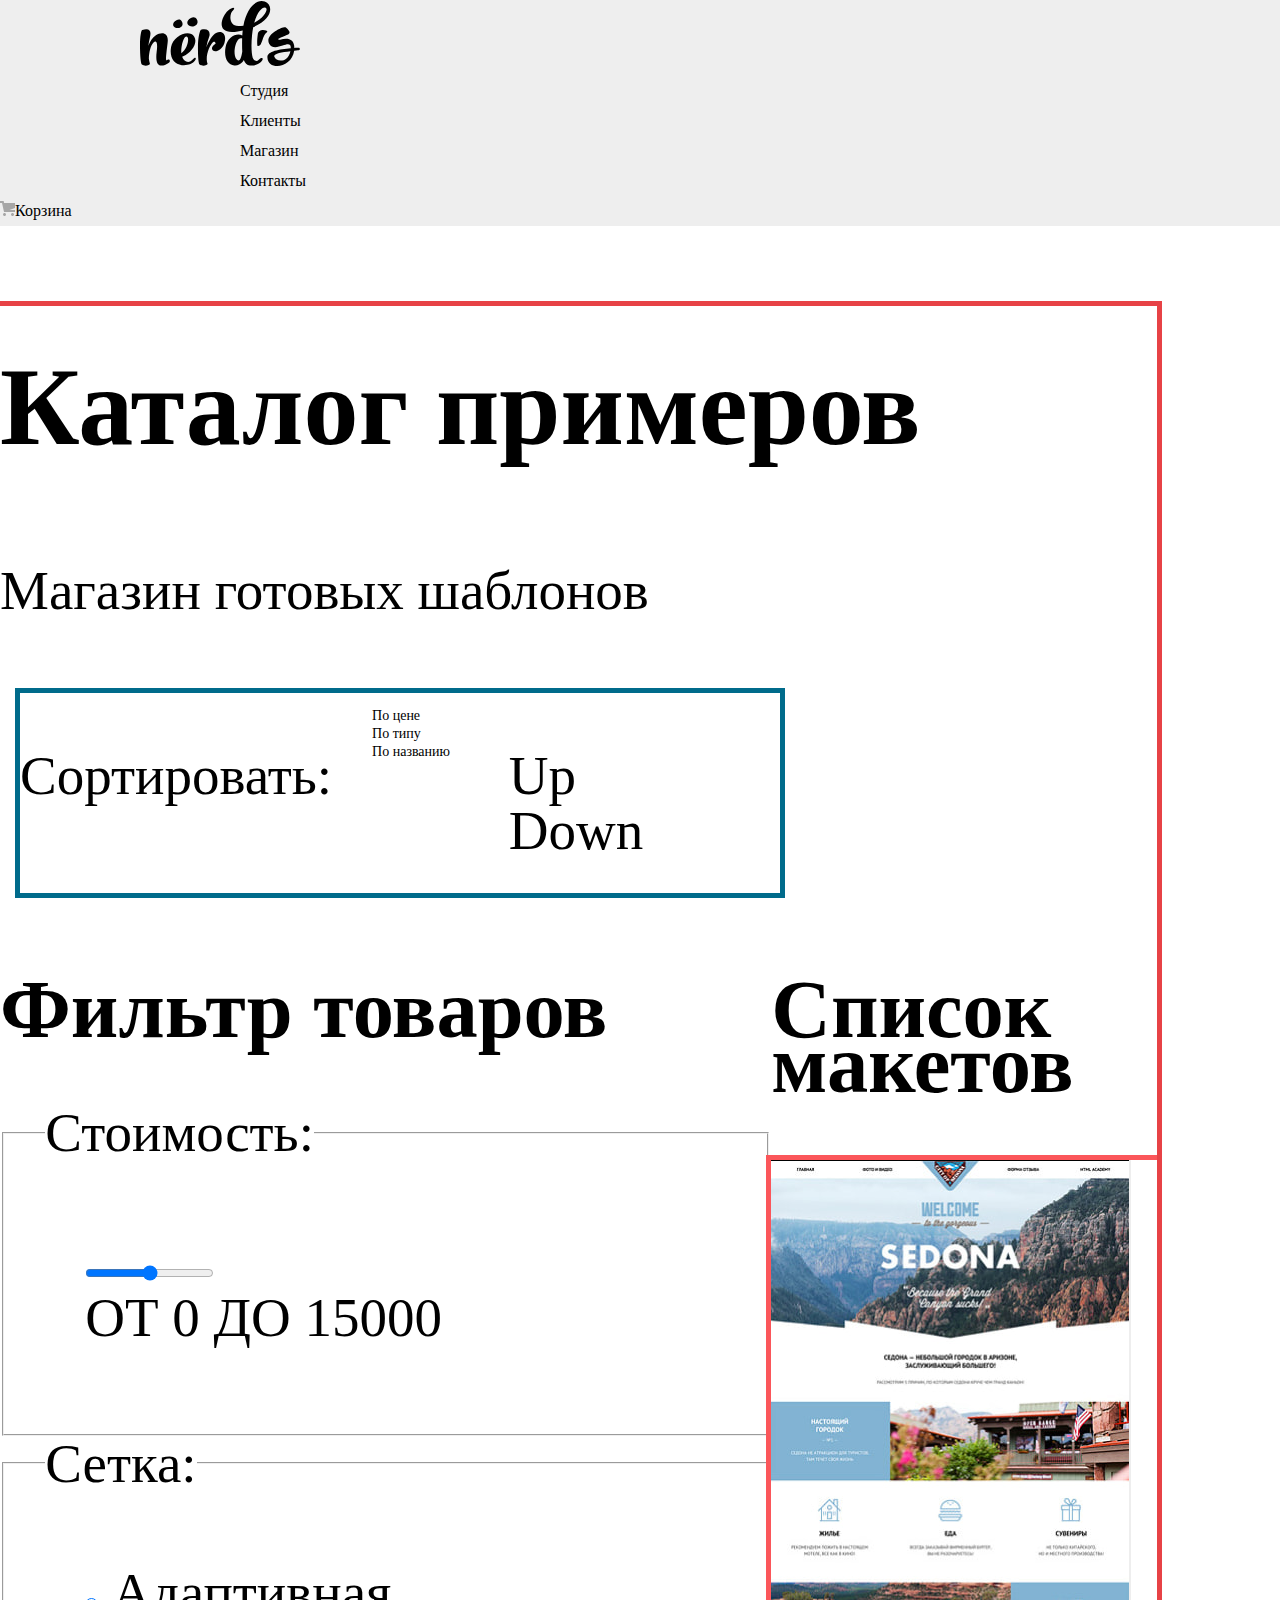
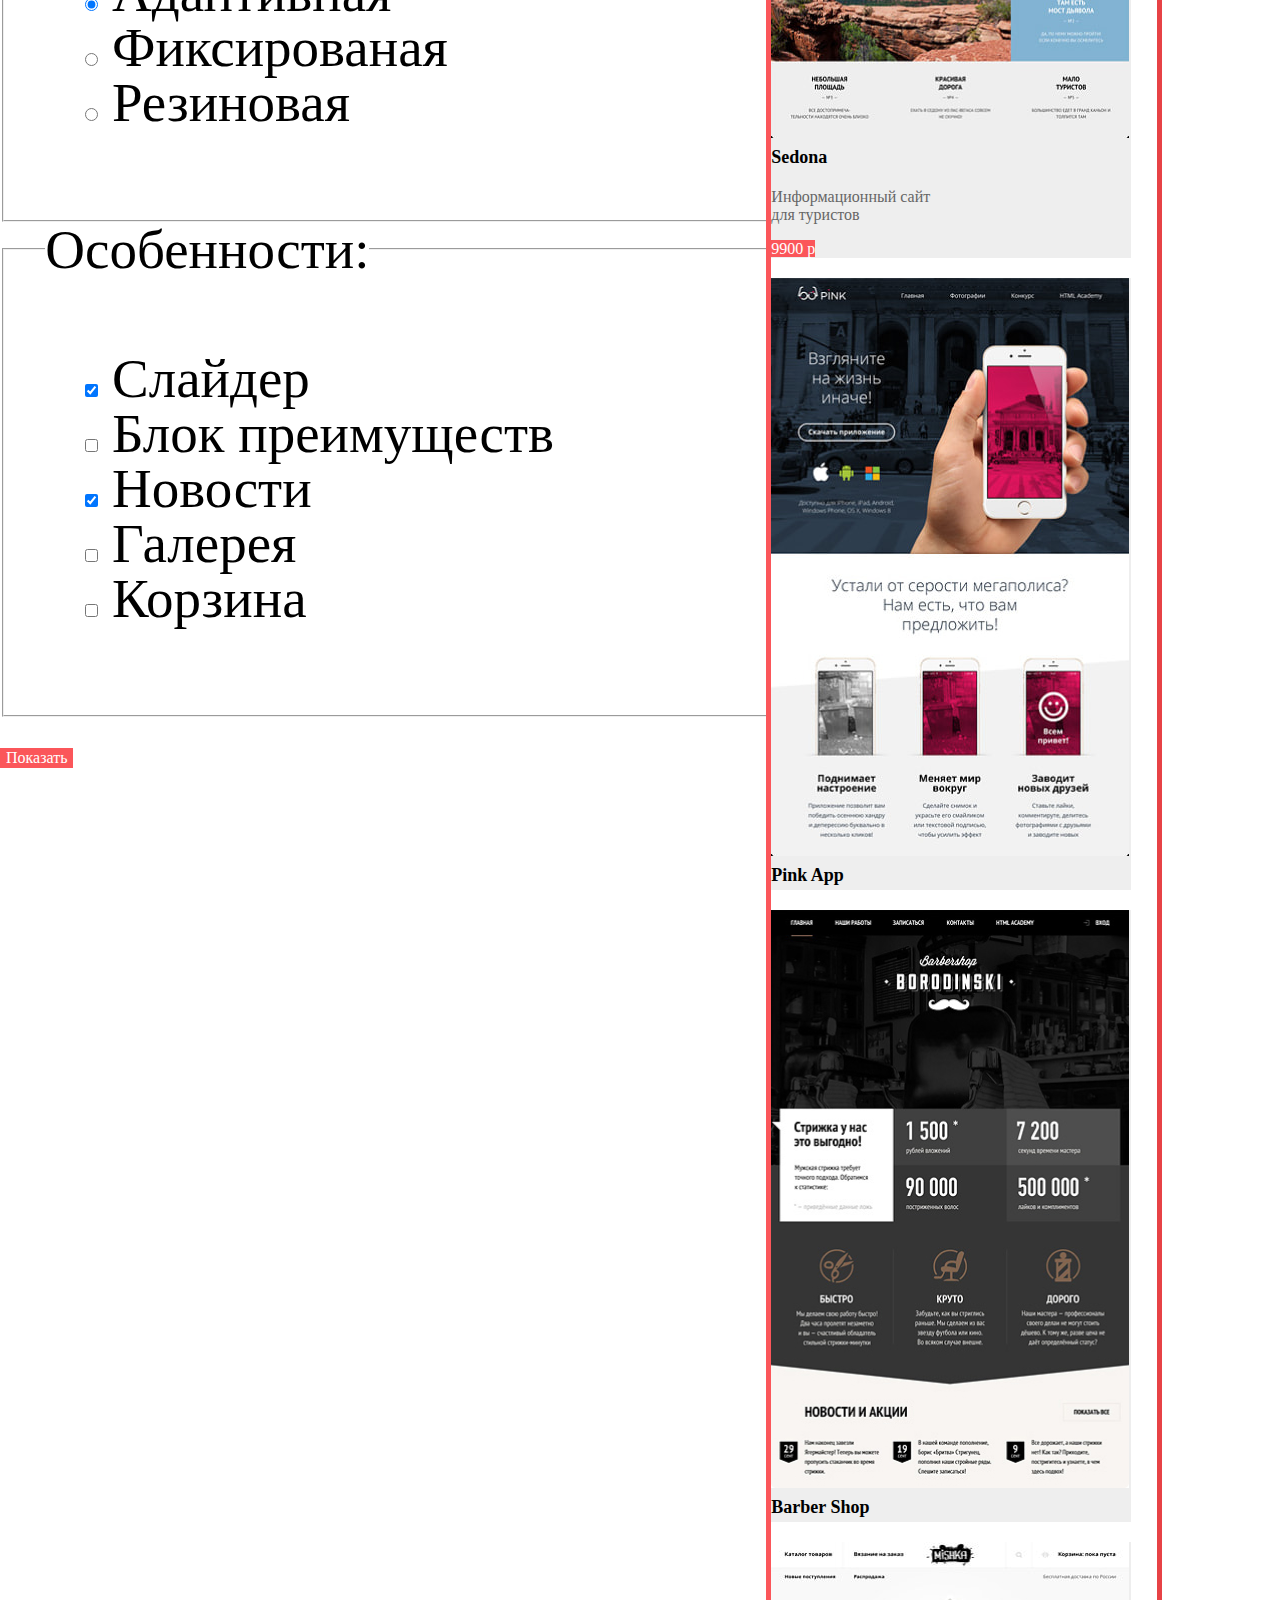
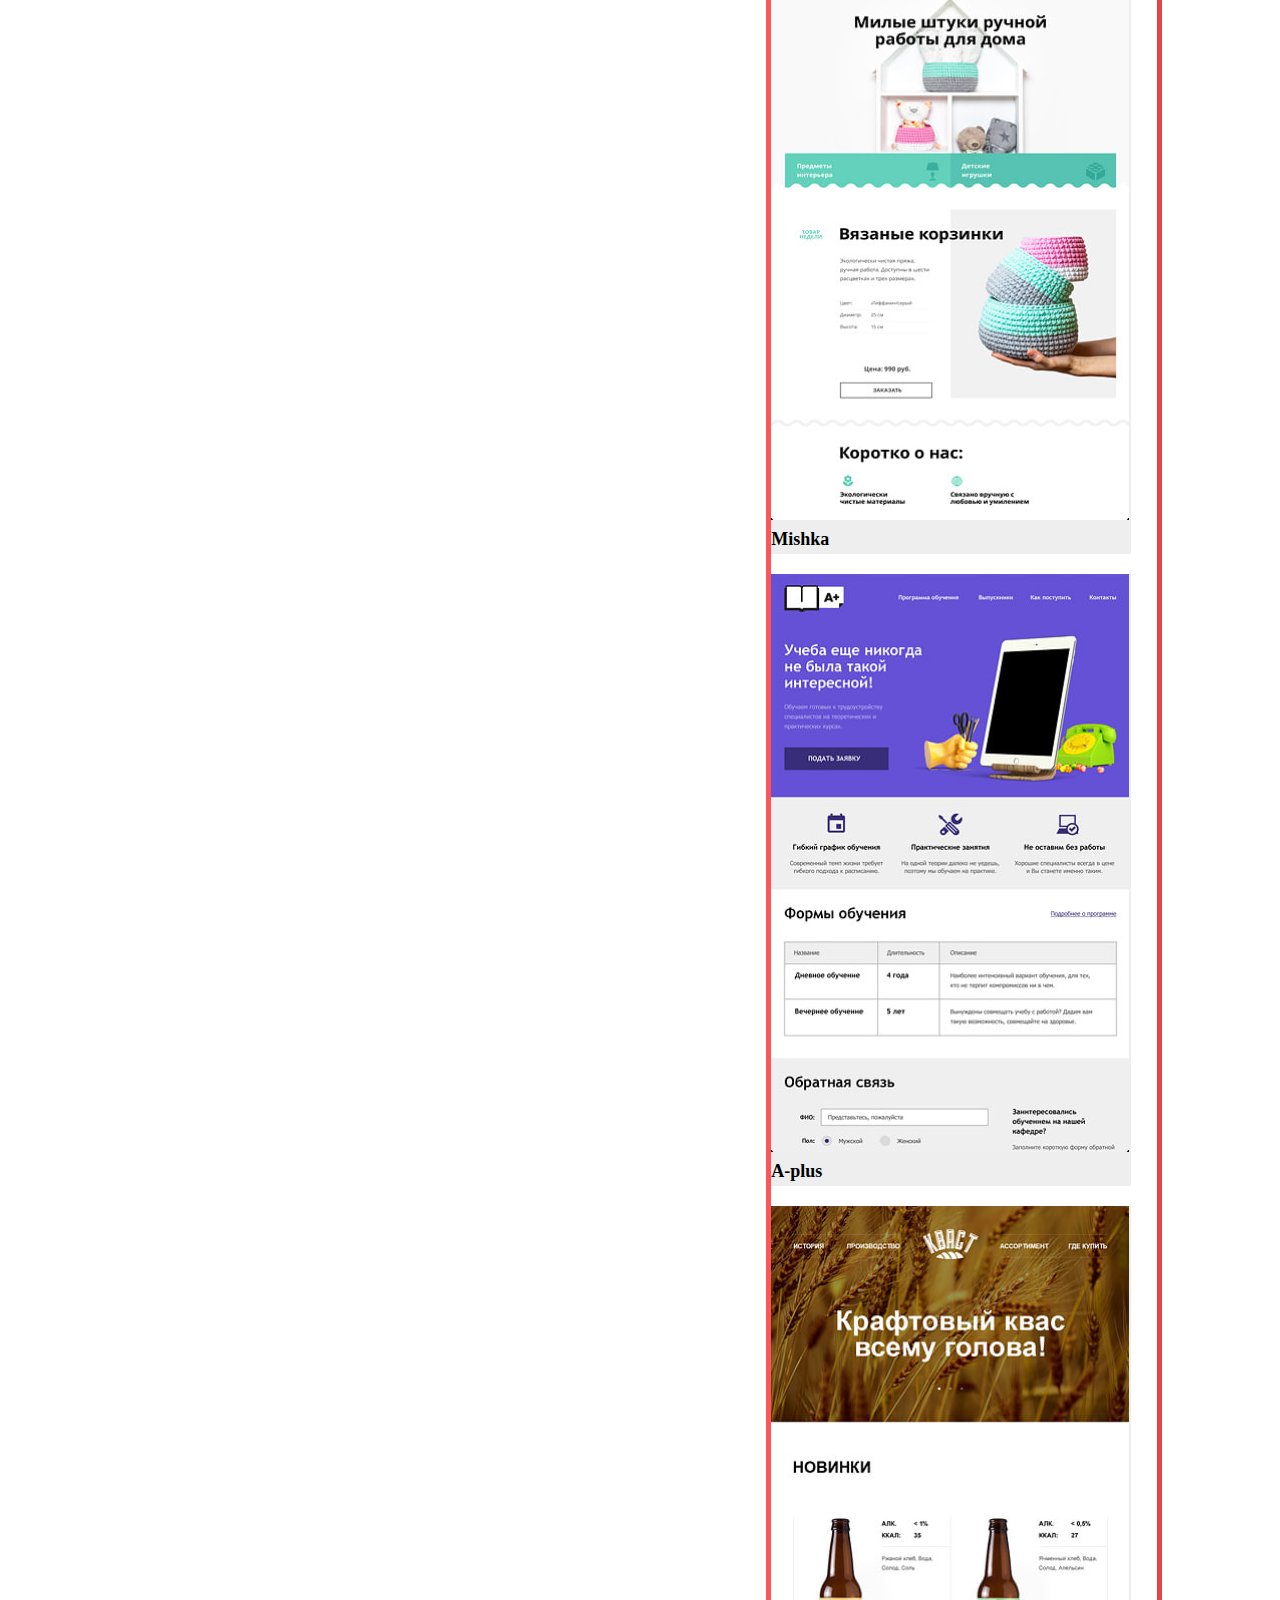
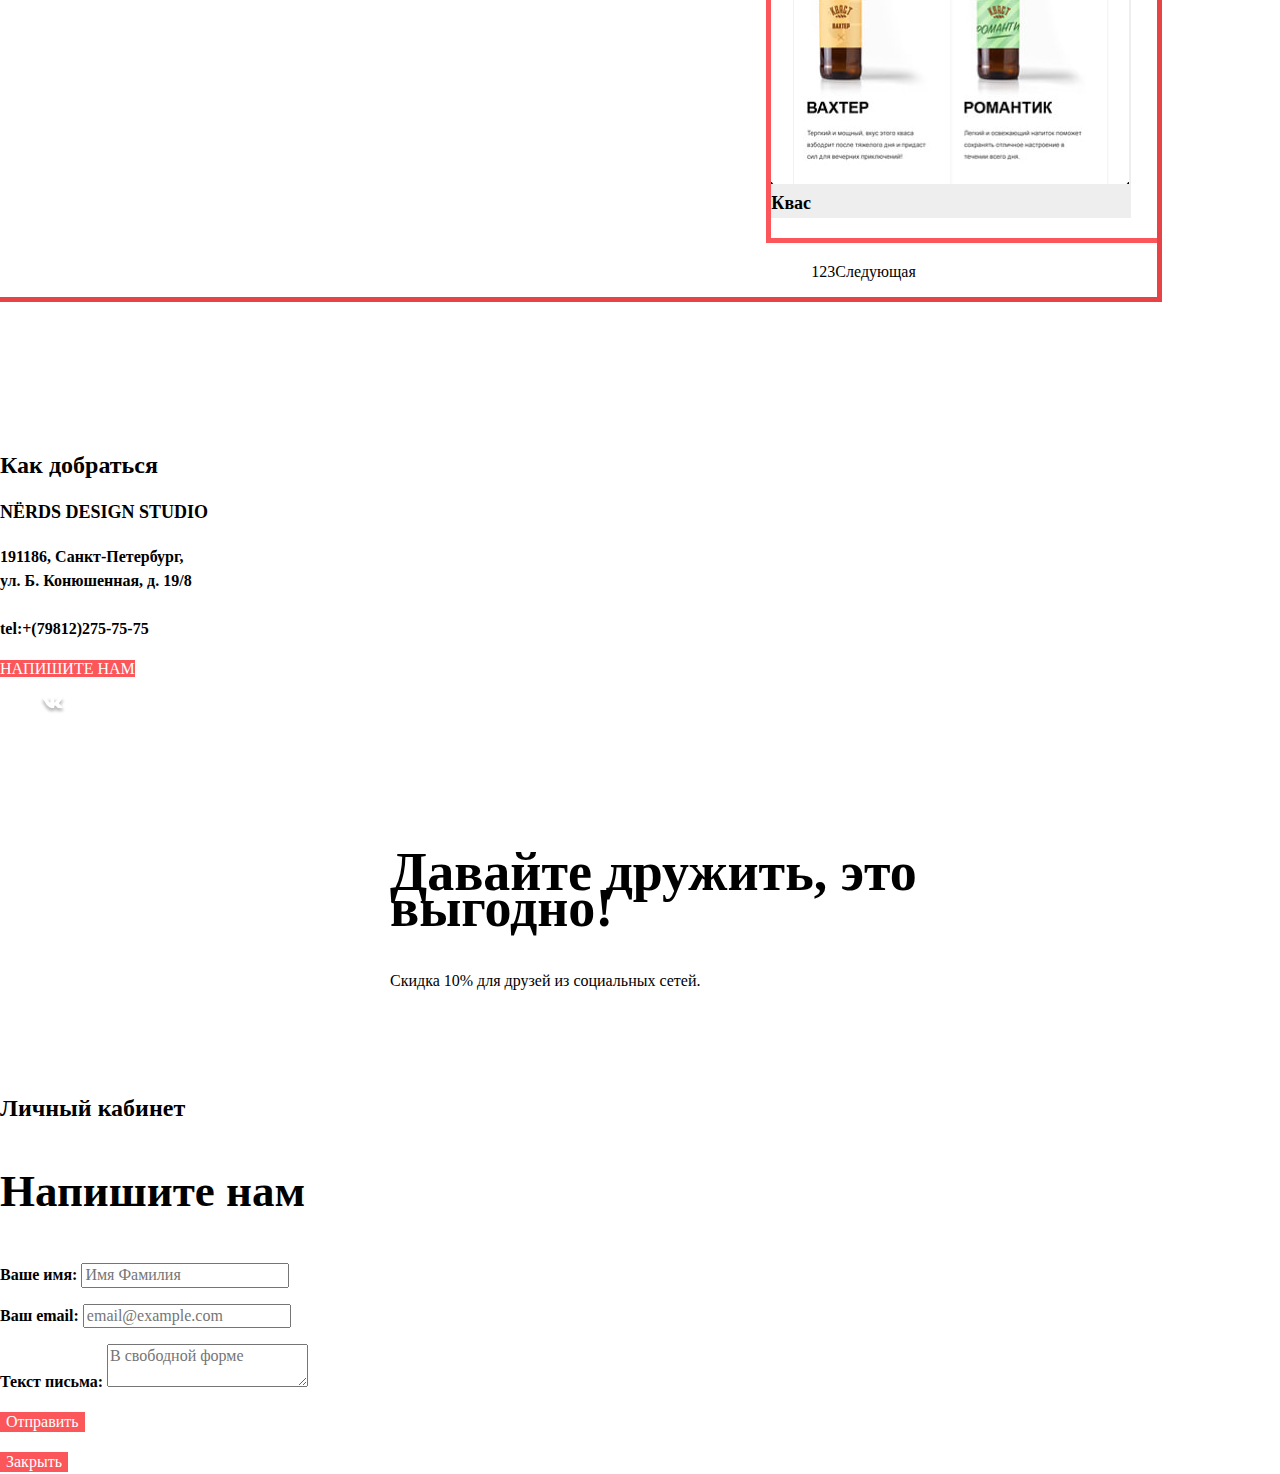
==== catalog.html @ 0d3d0d70 "Сетка на гридах для главной страницы" ====
<!DOCTYPE html>
<html lang="en">
<head>
  <meta charset="utf-8">
  <title>HTML Academy: Нёрдс</title>
  <link href="https://fonts.googleapis.com/css2?family=Roboto:wght@400;700&display=swap" rel="stylesheet">
  <link rel="stylesheet" href="css/normalize.css">
  <link rel="stylesheet" href="css/style.css">
</head>
<body class="page-body">
<header class="header-main">
  <nav class="main-navigation">
    <a class="main-header-logo" href="index.html">
      <img src="img/nerds-logo.svg" width="160" height="65" alt="Логотип Нёрдс">
    </a>
    <div class="main-header-bar">
      <div class="main-navigation-wrapper">
        <ul class="site-navigation">
          <li><a class="site-navigation-link" href="index.html">Студия</a></li>
          <li><a class="site-navigation-link" href="#">Клиенты</a></li>
          <li><a class="site-navigation-link">Магазин</a></li>
          <li><a class="site-navigation-link" href="#">Контакты</a></li>
        </ul>
      </div>
    </div>
    <div class="user-navigation">
      <a class="cart-link" href="#"><img src="img/cart-icon.svg" alt="Корзина">Корзина</a>
    </div>
  </nav>
</header>
<!--Главный контент-->
<main class="page-catalog">
  <h1>Каталог примеров</h1>
  <p class="catalog-title">Магазин готовых шаблонов</p>
  <div class="sort-cards">
    <section class="sort">
      <div class="sort-field-grid">
        <p>Сортировать:</p>
        <ul class="field-type">
          <li class="field-item field-curent"><a href="#">По цене</a></li>
          <li class="field-item"><a href="#">По типу</a></li>
          <li class="field-item"><a href="#">По названию</a></li>
        </ul>
        <ul class="field-direct">
          <li class="direct direct-curent"><a href="#">Up</a></li>
          <li class="direct"><a href="#">Down</a></li>
        </ul>
      </div>
    </section>
  </div>
  <div class="index-columns">
  <section class="sidebar">
    <h2>Фильтр товаров</h2>
    <form method="get" action="index.html">
      <fieldset class="sidebar-price">
        <legend>Стоимость:</legend>
        <ul>
          <li>
            <input class="sidebar-item" type="range" min="1" max="15000" step="500" value="7500">
          </li>
            <li class="sidebar-widget">
              <a href="blank.html">ОТ 0</a>
              <a href="blank.html">ДО 15000</a>
            </li>
        </ul>
      </fieldset>

      <fieldset class="sidebar-grid">
        <legend>Сетка:</legend>
        <ul>
          <li>
            <input type="radio" name="grid" value="Адаптивная" id="filter-adaptive" checked>
            <label for="filter-adaptive">Адаптивная</label>
          </li>
          <li>
            <input type="radio" name="grid" value="Фиксированая" id="filter-Fixed">
            <label for="filter-Fixed">Фиксированая</label>
          </li>
          <li>
            <input type="radio" name="grid" value="Резиновая" id="filter-Rubber-band">
            <label for="filter-Rubber-band">Резиновая</label>
          </li>
        </ul>
      </fieldset>



      <fieldset class="sidebar-features">
        <legend>Особенности:</legend>
        <ul>
          <li>
            <input type="checkbox" name="Слайдер" id="filter-Слайдер" checked>
            <label for="filter-Слайдер">Слайдер</label>
          </li>
          <li>
            <input type="checkbox" name="Блок преимуществ" id="filter-Блок преимуществ">
            <label for="filter-Блок преимуществ">Блок преимуществ</label>
          </li>
          <li>
            <input type="checkbox" name="Новости" id="filter-Новости" checked>
            <label for="filter-Новости">Новости</label>
          </li>
          <li>
            <input type="checkbox" name="Галерея" id="filter-Галерея">
            <label for="filter-Галерея">Галерея</label>
          </li>
          <li>
            <input type="checkbox" name="Корзина" id="filter-Корзина">
            <label for="filter-Корзина">Корзина</label>
          </li>
        </ul>
      </fieldset>
      <button class="button" type="submit">Показать</button>
    </form>
  </section>
    <!--Блок с фильтрами карточек-->
  <section class="items">
    <h2>Список макетов</h2>
    <div class="grid-cards">
      <ul class="cart-catalog">
        <li class="cart-item">
          <img src="img/sedona.jpg" width="358" height="578" alt="Седона">
          <div>
            <a class="cart-name" href="#">Sedona</a>
            <p>Информационный сайт<br>
              для туристов</p>
            <a class="button" href="#">9900 р</a>
          </div>
        </li>
        <li class="cart-item">
          <img src="img/pink.jpg" width="358" height="578" alt="PINK">
          <a class="cart-name" href="#">Pink App</a>
        </li>
        <li class="cart-item">
          <img src="img/barbershop.jpg" width="358" height="578" alt="Barber Shop">
          <a class="cart-name" href="#">Barber Shop</a>
        </li>
        <li class="cart-item">
          <img src="img/mishka.jpg" width="358" height="578" alt="Mishka">
          <a class="cart-name" href="#">Mishka</a>
        </li>
        <li class="cart-item">
          <img src="img/training.jpg" width="358" height="578" alt="A-plus">
          <a class="cart-name" href="#">A-plus</a>
        </li>
        <li class="cart-item">
          <img src="img/brew.jpg" width="358" height="578" alt="Kvas">
          <a class="cart-name" href="#">Квас</a>
        </li>
      </ul>
      </div>

    <ul class="paggination-list">
      <li class="paggination-item"><a>1</a></li>
      <li class="paggination-item"><a href="#">2</a></li>
      <li class="paggination-item paggination-curent"><a href="#">3</a></li>
      <li class="paggination-item"><a href="#">Следующая</a></li>
    </ul>
  </section>
  </div>
  <!--Здесь будет карта-->
</main>

<footer class="main-footer">
  <section class="contacts">
    <h2>Как добраться</h2>
    <p class="contacts-title">NЁRDS DESIGN STUDIO</p>
    <p class="contacts-tex">
      191186, Санкт-Петербург,<br>
      ул. Б. Конюшенная, д. 19/8<br>
      <br>
      tel:+(79812)275-75-75
    </p>
    <a class="button" href="#">НАПИШИТЕ НАМ</a>
  </section>

  <section class="footer-social">
    <ul>
      <li>
        <a href="https://vk.com"><div><img src="img/vk.svg" width="26" height="15" alt="Вконтакте"></div></a>
      </li>
      <li>
        <a href="https://vk.com"><div><img src="img/fb.svg" width="26" height="15" alt="Фейсбук"></div></a>
      </li>
      <li>
        <a href="https://vk.com"><div><img src="img/insta.svg" width="26" height="15" alt="Инстраграмм"></div></a>
      </li>
    </ul>
  </section>
  <section class="footer-slogan">
    <h2>Давайте дружить, это выгодно!</h2>
    <p class="footer-item">Скидка 10% для друзей из социальных сетей.</p>
  </section>
 </footer>

<!--Скрытые части-->
<section class="modal">
  <h2>Личный кабинет</h2>
  <p class="modal-description">Напишите нам</p>
  <form class="login-form" action="blank.html" method="post">
    <p>
      <label class="name" for="name-name">Ваше имя:</label>
      <input id="name-name" type="text" name="name" placeholder="Имя Фамилия" />
    </p>
    <p>
      <label class="email" for="name-email">Ваш email:</label>
      <input id="name-email" type="email" name="email" placeholder="email@example.com" />
    </p>
    <p>
      <label class="coment" for="coment-coment">Текст письма:
        <textarea id="coment-coment" name="coment" placeholder="В свободной форме"></textarea>
      </label>
    </p>
    <p>
      <button class="button" type="submit">Отправить</button>
  </form>
  <button class="modal-close" type="button">Закрыть</button>
</section>


</body>
</html>
---- css/style.css ----
/*Fonts*/
 @font-face {
   font-family: "PT Roboto";
   src: url("../fonts/roboto.woff2");format("woff2")
        url("../fonts/roboto.woff");format("woff")
   font-weight:400;
   font-style: normal;
 }
 @font-face {
   font-family: "PT Roboto";
   src: url("../fonts/robotobold.woff2");format("woff2")
        url("../fonts/robotobold.woff");format("woff")
   font-weight:700;
   font-style: normal;
 }
 /*Variables*/
 :root {
   /*logo*/
   --logo-focus:#A6A6A6;
   /*text*/
   --heading-color:#000000;
   --content-color:#283136;
   --basic-white:#FFFFFF;
   --text-contact-cart:#666666;
   --footer-benefit:#444444;
   /*buttons*/
   --basic-red:#FB565A;
   --focus-red:#E74246;
   --click-red:#D7373B;

   --basic-green:#00CA74;
   --focus-green:#00BC6C;
   --click-green:#00AA62;

   --basic-yellow:#EFC849;
   --focus-yellow:#EAB534;
   --click-yellow:#E5A722;

   /*button and bckgrnd slider*/
   --basic-grey:#EEEEEE;
   --focus-grey:#DFDFDF;
   --click-grey:#D5D5D5;

   /*social*/
   --basic-social-icon:#E1E1E1;
   --focus-social-icon:#E74246;
   --click-social-icon:#D7373B;

   /*catalog cart head*/
   --catalog-cart-head:#4D4D4D;
 }


 /*Global*/
 .page-body {
   width: 1440px;
   font-family: " RT Roboto";
   font-size: 16px;
   line-height: 24px;
   font-weight: 700;
    color:var(--heading-color);
   text-transform: none;

   min-font-size: 100%;
   display: grid;
   grid-template: min-content 1fr max-content;
   align-content: start;

 }
 a {
   color: var(--heading-color);
   text-decoration: none;
 }
 li {
   list-style: none;
 }
img{
  max-width: 100%;
  height: auto;
}
 /*buttins*/
 .button,
 .modal-close {
   border: none;
   font-size: 16px;
   line-height: 18px;
   font-weight: 500;
   color: var(--basic-white);
   background-color: var(--basic-red);
 }

 .button-yellow {
   background-color: var(--basic-yellow);
 }
 .button-green {
   background-color: var(--basic-green);
 }
 .social-button {
   color: #D7373B;
 }

 /*добавила для визуального отображения*/
 .social-icon {
   background-color:var(--basic-social-icon);
 }


 /*стили поведения при наведении*/
 .button:hover,
 .button:focus {
   background-color: var(--focus-red);
 }

 .button-yellow:hover,
 .button-yellow:focus {
   background-color: var(--focus-yellow);
 }
 .button-green:hover,
 .button-green:focus {
   background-color: var(--focus-green);
 }

 /*Grid*/
 page{
   height: 100%;
 }
 /*Main header*/

 .header-main{
   background-color:var(--basic-grey);
   margin-bottom: 80px;

 }
 /*Main navigation*/
 .main-navigation{
   display: grid;
   font-weight: 500;
   line-height: 30px;
 }
 .main-header-bar{
   background-color:var(--basic-grey);

 }

 .main-navigation-wrapper{
   display: grid;
   grid-template-columns: 1fr 2fr min-content;
   width: 960px;
   margin: 0 auto;
   padding: 0 10px;
 }
 .site-navigation{
   list-style: none;
   margin: 0;
   padding: 0;

 }
.site-navigation a:active{color: red;}


/*logo*/
 .main-header-logo{
   margin-left:140px;

 }
.features{
  background-color: var(--basic-grey);
}
 .list-title {
   font-size: 55px;
   line-height: 55px;
   font-weight: 500;
 }
 .list-discription {
   color: var(--content-color);
 }

 .services-list{
   line-height: 30px;
 }
 .services-item{
   font-weight: 400;
 }

 article-title{
   font-size: 45px;
   line-height: 45px;
   font-weight: 500;
 }
.article-item{
  font-weight: 400;
}
 .orders {
   font-size: 16px;
   line-height: 24px;
 }
 .orders-list {
   font-weight: 400;
 }
 .orders-item {
   list-style: circle;
 }
 .acuracy-percent {
   font-size: 45px;
   line-height: 64px;
 }
 .acuracy-tag {
   font-size: 16px;
   line-height: 18px;
   font-weight: 400;
 }
/*container*/
 .container{
   width:1440px;
   margin: 0 auto;
   padding: 0 10px;
 }

 /*features*/
 .features{
   margin-bottom:80px;

 }
 .features-list{
   display: grid;
   margin: 0;
   padding: 0;
   list-style: none;
 }
 /*services*/
 .services{

 }
 .services-list{
   display: grid;
   grid-template-columns: 1fr 1fr 1fr;
   margin: 0;
   padding: 0;
   column-gap:100px;
 }
 .services-item{

 }
 /*index-columns*/

 .index-columns{
   display: grid;
   grid-template-columns: 2fr 1fr;
 }
 .index-columns h2{

 }
 /*article*/
 .article{

 }
 .article-logo{


 }

/*partners*/
 .partners{

 }
 .partners-list{
   display: grid;
   grid-template-columns: 1fr 1fr 1fr 1fr;
   margin: 0;
   padding: 0;
   column-gap:95px;
 }
 /* main-footer*/
 .main-footer{
   padding:68px 0;
   margin-top: 68px;
 }
 .footer-contacts{
   display: grid;
   grid-template-columns: 1fr;
 }

.footer-below{
  display: grid;
  grid-template-columns: 1fr 2fr;
}
.footer-social{
  width: 261px;
}
.footer-slogan{
  width: 660px;
  justify-self: center;
}
 .contacts-title {
   font-size: 18px;
   line-height: 30px;
 }
 .contacts-text {
   font-size: 16px;
   line-height: 18px;
   font-weight: 400;
 }
 .footer-slogan{
   font-size: 36px;
   line-height: 36px;
 }
 .footer-item{
   font-size: 16px;
   line-height: 22px;
   font-weight: 400;
 }

    /*CATALOG*/


 /*sort-field*/
 .sort-field {
   font-weight: 700;
   font-size: 18px;
   line-height: 30px;
   color: var(--heading-color);
 }
 .field-type {
   font-weight: 400;
   font-size: 14px;
   line-height: 18px;
 }
 .sort-field-grid {
   display: grid;
   width: 760px;
   height: 200px;
   margin: 20px 20px;
   grid-template-columns: min-content 1fr 1fr 1fr auto;
   outline: 5px solid rgb(0, 107, 139);
 }
 /*container*/
 .page-catalog,container {
   display: grid;
   grid-template-rows: min-content;
   max-width: 1157px;
   font-weight: 500;
   font-size: 55px;
   line-height: 55px;
   outline: 5px solid #E74246;
 }
 .paggination-list {
   display: flex;
   flex-wrap: wrap;
   font-weight: 500;
   font-size: 16px;
   line-height: 18px;
   color: var(--heading-color);
 }
 .cart-item {
   width:  360px;
   min-height: 398px;
   font-weight: 400;
   margin-bottom: 20px;
   margin-right: 20px;
   font-size: 16px;
   line-height: 18px;
   color: var(--text-contact-cart);
   background-color: var(--basic-grey);
 }
 .cart-name {
   font-weight: 700;
   font-size: 18px;
   line-height: 30px;
   color: var(--heading-color);
 }
 .grid-cards {
   outline: 5px solid #FB565A;
 }
 .cart-catalog {
   display: flex;
   flex-wrap: wrap;
   padding: 0;
   margin: 0;
   margin-bottom: 25px;
 }
 /*стили повидения каталога*/
 .grid-list:hover,
 .properties-list:hover {
   opacity: 50%;
 }
 .field-type:hover,
 .field-direct:hover {
   opacity: 50%;
 }
 .cart-name:hover {
   color: var(--basic-red);
 }
 .paggination-list:hover {
   background-color: var(--focus-grey);
 }


 /*modal*/
 .modal-description {
   font-size: 45px;
   line-height: 53px;
 }
 .email,
 .coment,
 .name {
   font-size: 16px;
   line-height: 18px;
 }
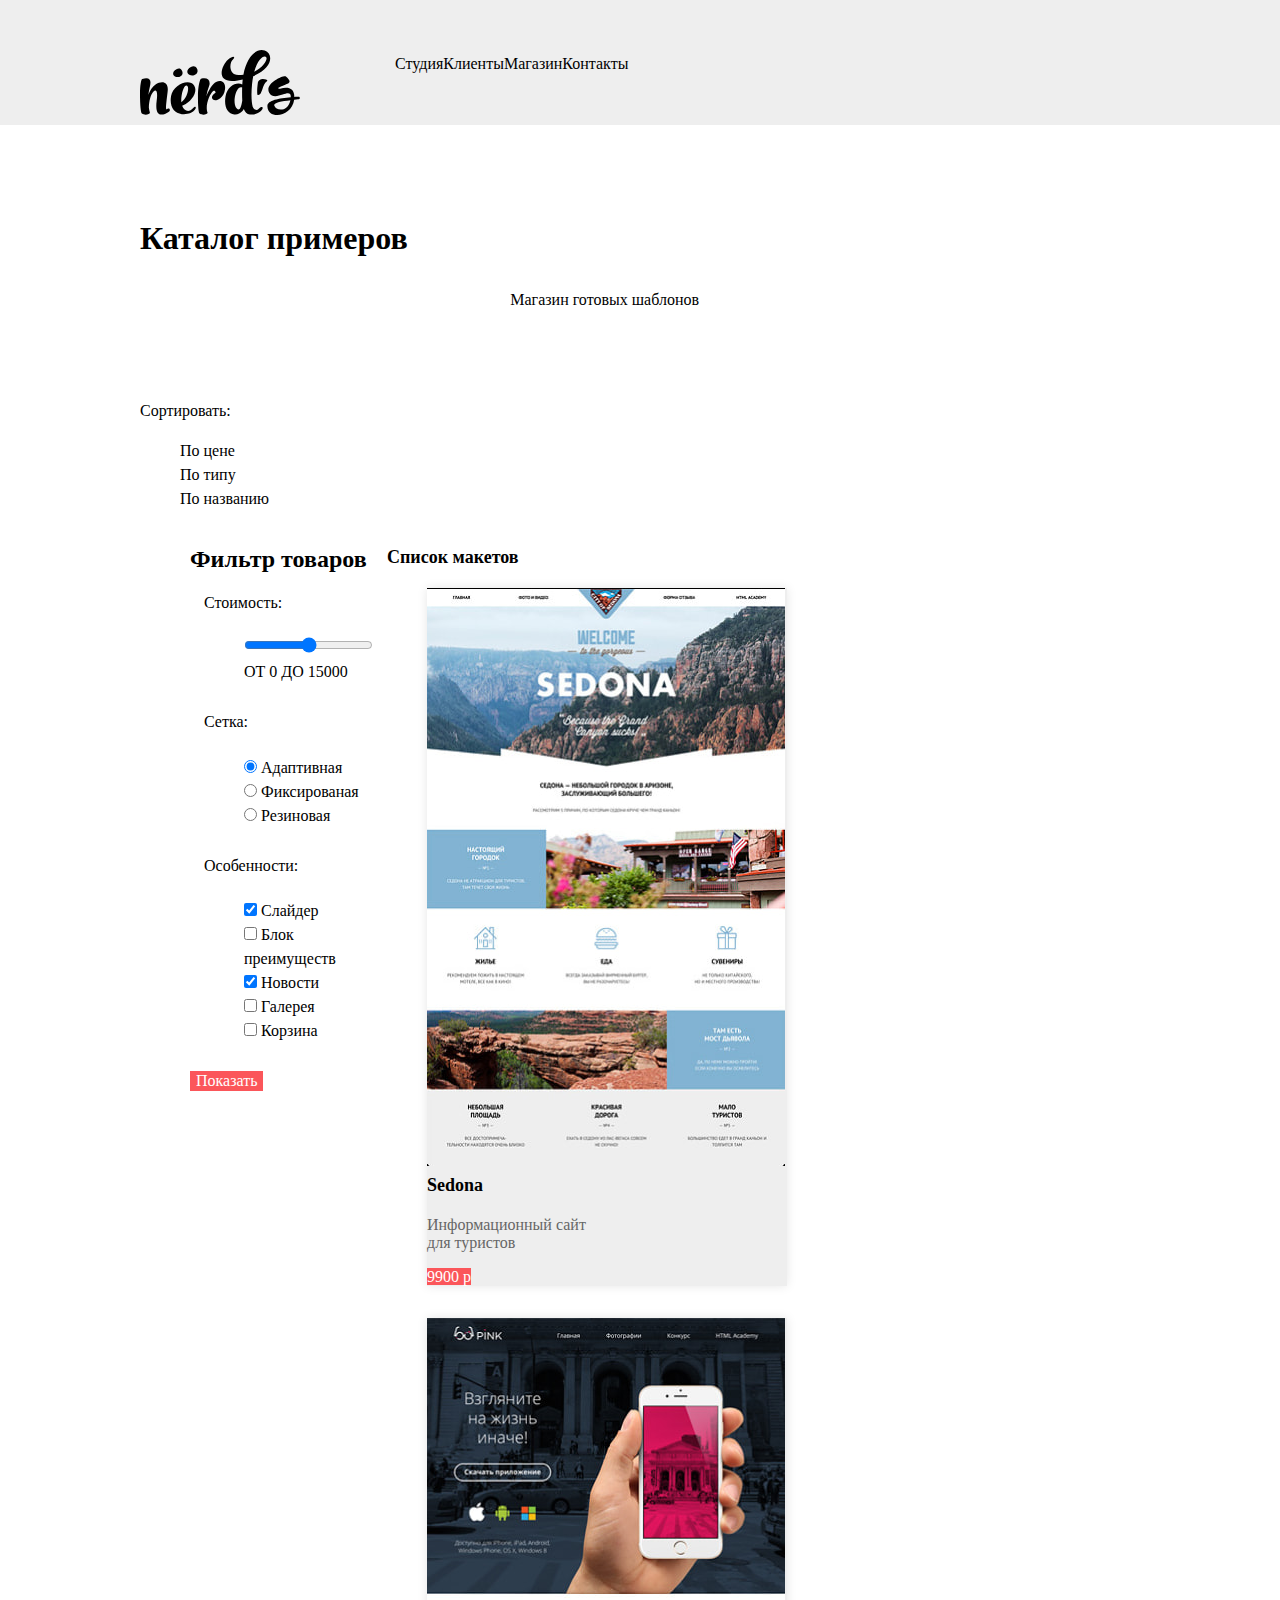
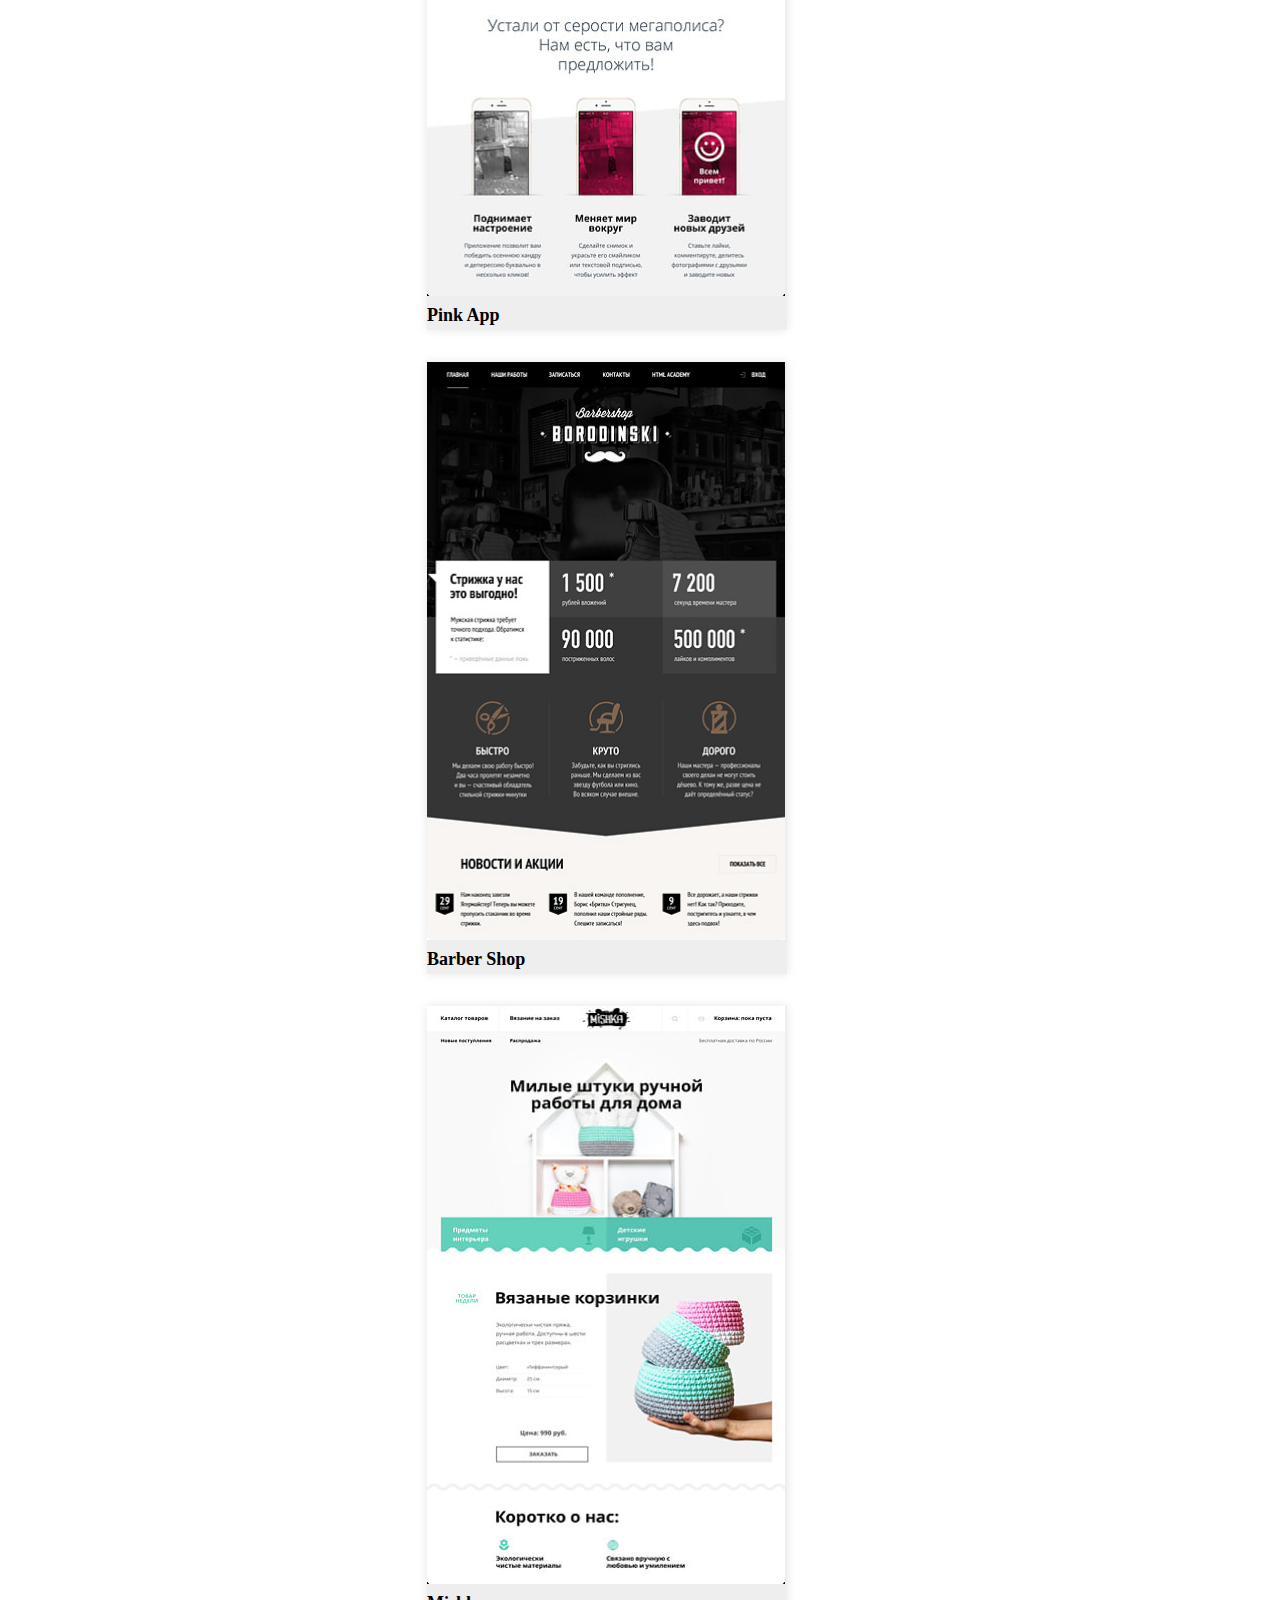
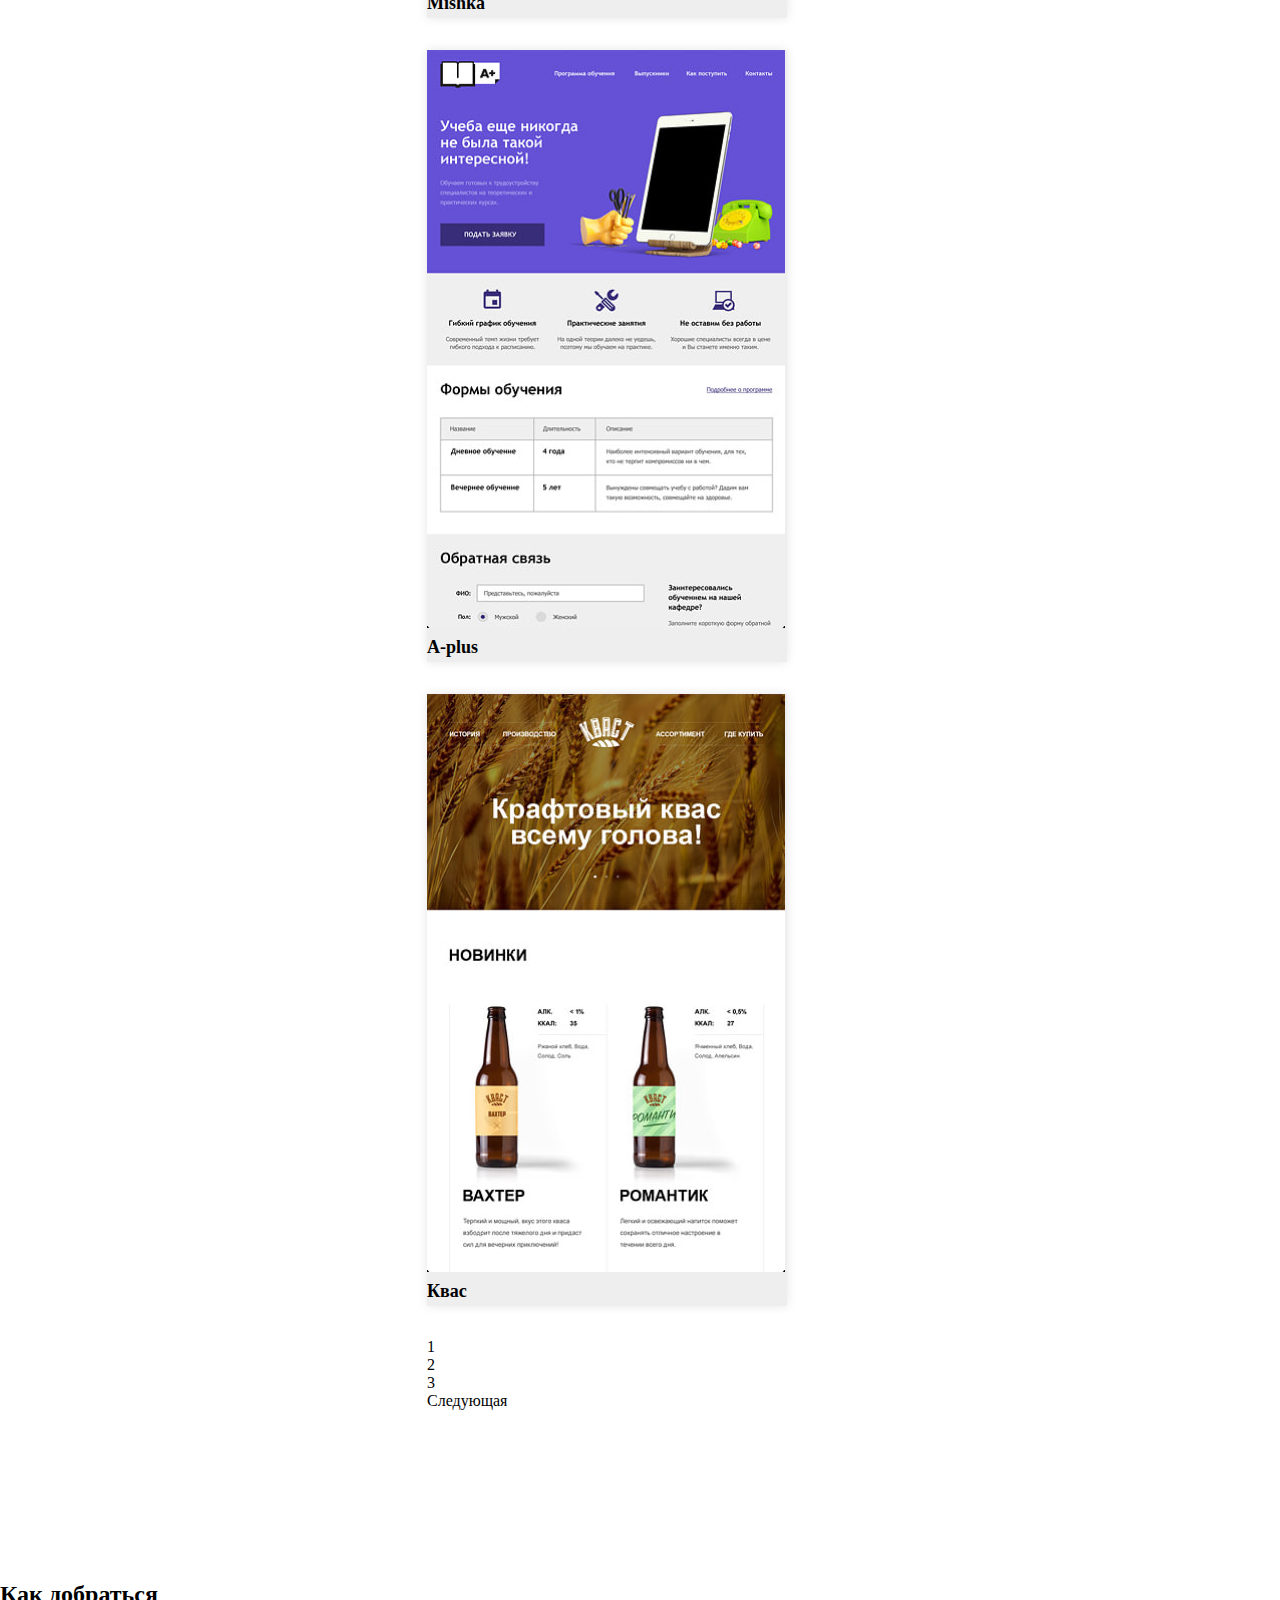
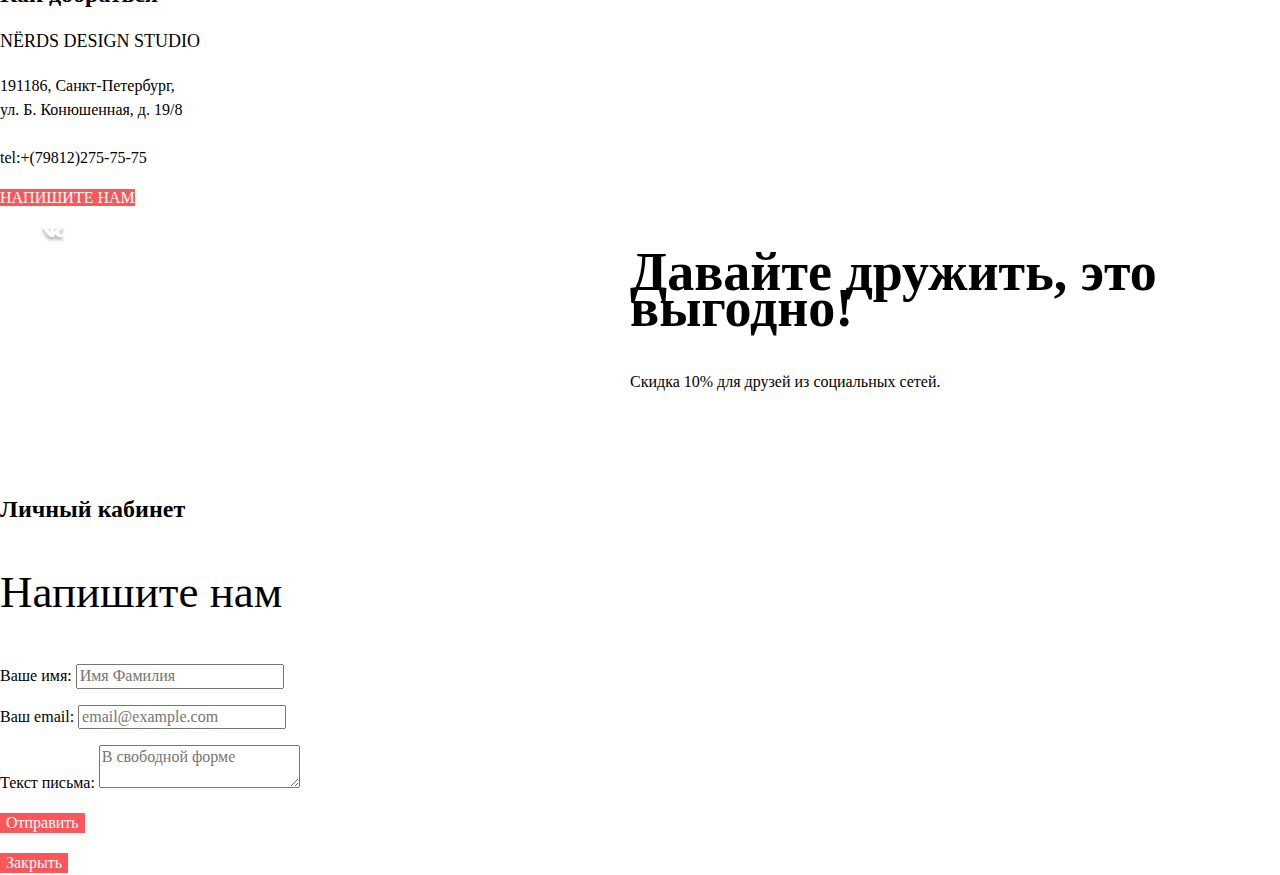
==== commit 30138ead: "Сетка на флексах для главной страницы" ====
--- a/catalog.html
+++ b/catalog.html
@@ -29,12 +29,13 @@
   </nav>
 </header>
 <!--Главный контент-->
-<main class="page-catalog">
+<main class="page-catalog container ">
   <h1>Каталог примеров</h1>
-  <p class="catalog-title">Магазин готовых шаблонов</p>
-  <div class="sort-cards">
+  <div class="catalog-list">
+    <p>Магазин готовых шаблонов</p>
+  </div>
+  <div class="catalog-title">
     <section class="sort">
-      <div class="sort-field-grid">
         <p>Сортировать:</p>
         <ul class="field-type">
           <li class="field-item field-curent"><a href="#">По цене</a></li>
@@ -42,10 +43,9 @@
           <li class="field-item"><a href="#">По названию</a></li>
         </ul>
         <ul class="field-direct">
-          <li class="direct direct-curent"><a href="#">Up</a></li>
-          <li class="direct"><a href="#">Down</a></li>
-        </ul>
-      </div>
+          <li class="direct direct-curent"><a href="#"></a></li>
+          <li class="direct"><a href="#"></a></li>
+        </ul>
     </section>
   </div>
   <div class="index-columns">
@@ -83,8 +83,6 @@
         </ul>
       </fieldset>
 
-
-
       <fieldset class="sidebar-features">
         <legend>Особенности:</legend>
         <ul>
@@ -116,7 +114,6 @@
     <!--Блок с фильтрами карточек-->
   <section class="items">
     <h2>Список макетов</h2>
-    <div class="grid-cards">
       <ul class="cart-catalog">
         <li class="cart-item">
           <img src="img/sedona.jpg" width="358" height="578" alt="Седона">
@@ -148,7 +145,7 @@
           <a class="cart-name" href="#">Квас</a>
         </li>
       </ul>
-      </div>
+
 
     <ul class="paggination-list">
       <li class="paggination-item"><a>1</a></li>
@@ -162,36 +159,39 @@
 </main>
 
 <footer class="main-footer">
-  <section class="contacts">
-    <h2>Как добраться</h2>
-    <p class="contacts-title">NЁRDS DESIGN STUDIO</p>
-    <p class="contacts-tex">
-      191186, Санкт-Петербург,<br>
-      ул. Б. Конюшенная, д. 19/8<br>
-      <br>
-      tel:+(79812)275-75-75
-    </p>
-    <a class="button" href="#">НАПИШИТЕ НАМ</a>
-  </section>
-
-  <section class="footer-social">
-    <ul>
-      <li>
-        <a href="https://vk.com"><div><img src="img/vk.svg" width="26" height="15" alt="Вконтакте"></div></a>
-      </li>
-      <li>
-        <a href="https://vk.com"><div><img src="img/fb.svg" width="26" height="15" alt="Фейсбук"></div></a>
-      </li>
-      <li>
-        <a href="https://vk.com"><div><img src="img/insta.svg" width="26" height="15" alt="Инстраграмм"></div></a>
-      </li>
-    </ul>
-  </section>
-  <section class="footer-slogan">
-    <h2>Давайте дружить, это выгодно!</h2>
-    <p class="footer-item">Скидка 10% для друзей из социальных сетей.</p>
-  </section>
- </footer>
+  <div class="footer-contacts">
+    <section class="contacts">
+      <h2>Как добраться</h2>
+      <p class="contacts-title">NЁRDS DESIGN STUDIO</p>
+      <p class="contacts-tex">
+        191186, Санкт-Петербург,<br>
+        ул. Б. Конюшенная, д. 19/8<br>
+        <br>
+        tel:+(79812)275-75-75
+      </p>
+      <a class="button" href="#">НАПИШИТЕ НАМ</a>
+    </section>
+  </div>
+  <div class="footer-below">
+    <section class="footer-social">
+      <ul>
+        <li>
+          <a class="social-button"><div><img src="img/vk.svg" width="26" height="15" alt="Вконтакте"></div></a>
+        </li>
+        <li>
+          <a  class="social-button"><div><img src="img/fb.svg" width="26" height="15" alt="Фейсбук"></div></a>
+        </li>
+        <li>
+          <a  class="social-button"><div><img src="img/insta.svg" width="26" height="15" alt="Инстраграмм"></div></a>
+        </li>
+      </ul>
+    </section>
+    <section class="footer-slogan">
+      <h2>Давайте дружить, это выгодно!</h2>
+      <p class="footer-item">Скидка 10% для друзей из социальных сетей.</p>
+    </section>
+  </div>
+</footer>
 
 <!--Скрытые части-->
 <section class="modal">
--- a/css/style.css
+++ b/css/style.css
@@ -53,17 +53,19 @@
 
  /*Global*/
  .page-body {
+   min-width: 1160px;
    width: 1440px;
+   height:355px;
    font-family: " RT Roboto";
    font-size: 16px;
    line-height: 24px;
-   font-weight: 700;
+   font-weight: 400;
     color:var(--heading-color);
+   min-height: 100%;
    text-transform: none;
-
    min-font-size: 100%;
    display: grid;
-   grid-template: min-content 1fr max-content;
+   grid-template-rows: min-content 1fr min-content;
    align-content: start;
 
  }
@@ -121,7 +123,7 @@
  }
 
  /*Grid*/
- page{
+ .page-body{
    height: 100%;
  }
  /*Main header*/
@@ -129,34 +131,55 @@
  .header-main{
    background-color:var(--basic-grey);
    margin-bottom: 80px;
+   padding-top: 49px;
 
  }
  /*Main navigation*/
  .main-navigation{
-   display: grid;
+   display: flex;
+   flex-direction: column;
+   align-items: center;
+   width: 1440px;
    font-weight: 500;
    line-height: 30px;
+   font-size: 16px;
+ }
+ .main-navigation{
+   align-items: flex-start;
+   flex-direction: row;
  }
  .main-header-bar{
    background-color:var(--basic-grey);
 
  }
-
+.main-header-logo{
+  order:0;
+  width:160px ;
+}
+ .main-header-logo:hover .logotip{    /* при наведении картинка в ссылке меняет прозрачность */
+   opacity: 0.7;
+ }
+ .main-header-logo:active .logotip{    /* картинка в ссылке меняет прозрачность */
+   opacity: 0.3;
+ }
  .main-navigation-wrapper{
-   display: grid;
-   grid-template-columns: 1fr 2fr min-content;
    width: 960px;
    margin: 0 auto;
    padding: 0 10px;
  }
  .site-navigation{
+   display: flex;
    list-style: none;
-   margin: 0;
-   padding: 0;
-
+   order: 0;
+   flex-grow: 0;
+   margin: 0px 45px;
  }
 .site-navigation a:active{color: red;}
 
+.user-navigation{
+  display: flex;
+  flex-wrap: wrap;
+}
 
 /*logo*/
  .main-header-logo{
@@ -182,7 +205,7 @@
    font-weight: 400;
  }
 
- article-title{
+ .article-title{
    font-size: 45px;
    line-height: 45px;
    font-weight: 500;
@@ -211,7 +234,7 @@
  }
 /*container*/
  .container{
-   width:1440px;
+   width:1160px;
    margin: 0 auto;
    padding: 0 10px;
  }
@@ -237,6 +260,7 @@
    margin: 0;
    padding: 0;
    column-gap:100px;
+
  }
  .services-item{
 
@@ -252,16 +276,15 @@
  }
  /*article*/
  .article{
+   display: grid;
+   grid-template-columns: 1fr 1fr ;
 
  }
  .article-logo{
-
-
  }
 
 /*partners*/
  .partners{
-
  }
  .partners-list{
    display: grid;
@@ -312,71 +335,85 @@
 
     /*CATALOG*/
 
-
- /*sort-field*/
- .sort-field {
-   font-weight: 700;
-   font-size: 18px;
-   line-height: 30px;
-   color: var(--heading-color);
- }
- .field-type {
-   font-weight: 400;
-   font-size: 14px;
-   line-height: 18px;
- }
- .sort-field-grid {
-   display: grid;
-   width: 760px;
-   height: 200px;
-   margin: 20px 20px;
-   grid-template-columns: min-content 1fr 1fr 1fr auto;
-   outline: 5px solid rgb(0, 107, 139);
- }
  /*container*/
- .page-catalog,container {
-   display: grid;
-   grid-template-rows: min-content;
-   max-width: 1157px;
-   font-weight: 500;
-   font-size: 55px;
-   line-height: 55px;
-   outline: 5px solid #E74246;
- }
- .paggination-list {
-   display: flex;
-   flex-wrap: wrap;
-   font-weight: 500;
-   font-size: 16px;
-   line-height: 18px;
-   color: var(--heading-color);
- }
+ .page-catalog{
+   display: grid;
+   grid-template-columns: 1fr;
+   column-gap: 100px;
+ }
+ .catalog-list{
+   justify-self: center;
+ }
+ .catalog-title{
+   display: grid;
+   grid-template-columns: 1fr 1fr;
+ }
+
+ .index-columns{
+   display: grid;
+   grid-template-columns: 1fr 2fr;
+   width:180px;
+   padding: 0;
+   margin-left: 50px;
+
+ }
+ .sidebar-price{
+   border: none;
+}
+ .sidebar-features{
+   border: none;
+ }
+ .sidebar-grid{
+   border: none;
+ }
+.items h2{
+  line-height: 30px;
+  font-size: 18px;
+}
+ .cart-item-image{
+   width:358px;
+   height:578px;
+   margin: 0;
+
+ }
+ .items{
+
+ }
+ .catalog-list{
+   display: grid;
+   grid-template-columns: 1fr 1fr;
+   column-gap: 42px;
+   grid-row-gap: 32px;
+   list-style: none;
+   margin: 0;
+   padding:0;
+   margin-bottom: 55px;
+ }
+
  .cart-item {
-   width:  360px;
+   width: 360px;
    min-height: 398px;
    font-weight: 400;
-   margin-bottom: 20px;
-   margin-right: 20px;
+   margin-bottom: 32px;
+   margin-right: 42px;
    font-size: 16px;
    line-height: 18px;
    color: var(--text-contact-cart);
    background-color: var(--basic-grey);
- }
+   box-shadow: 0 0 10px rgba(0,0,0,0.1);
+ }
+
  .cart-name {
    font-weight: 700;
    font-size: 18px;
    line-height: 30px;
    color: var(--heading-color);
  }
- .grid-cards {
-   outline: 5px solid #FB565A;
- }
- .cart-catalog {
-   display: flex;
-   flex-wrap: wrap;
-   padding: 0;
-   margin: 0;
-   margin-bottom: 25px;
+ .paggination-list {
+   font-weight: 500;
+   font-size: 16px;
+   line-height: 18px;
+   color: var(--heading-color);
  }
  /*стили повидения каталога*/
  .grid-list:hover,
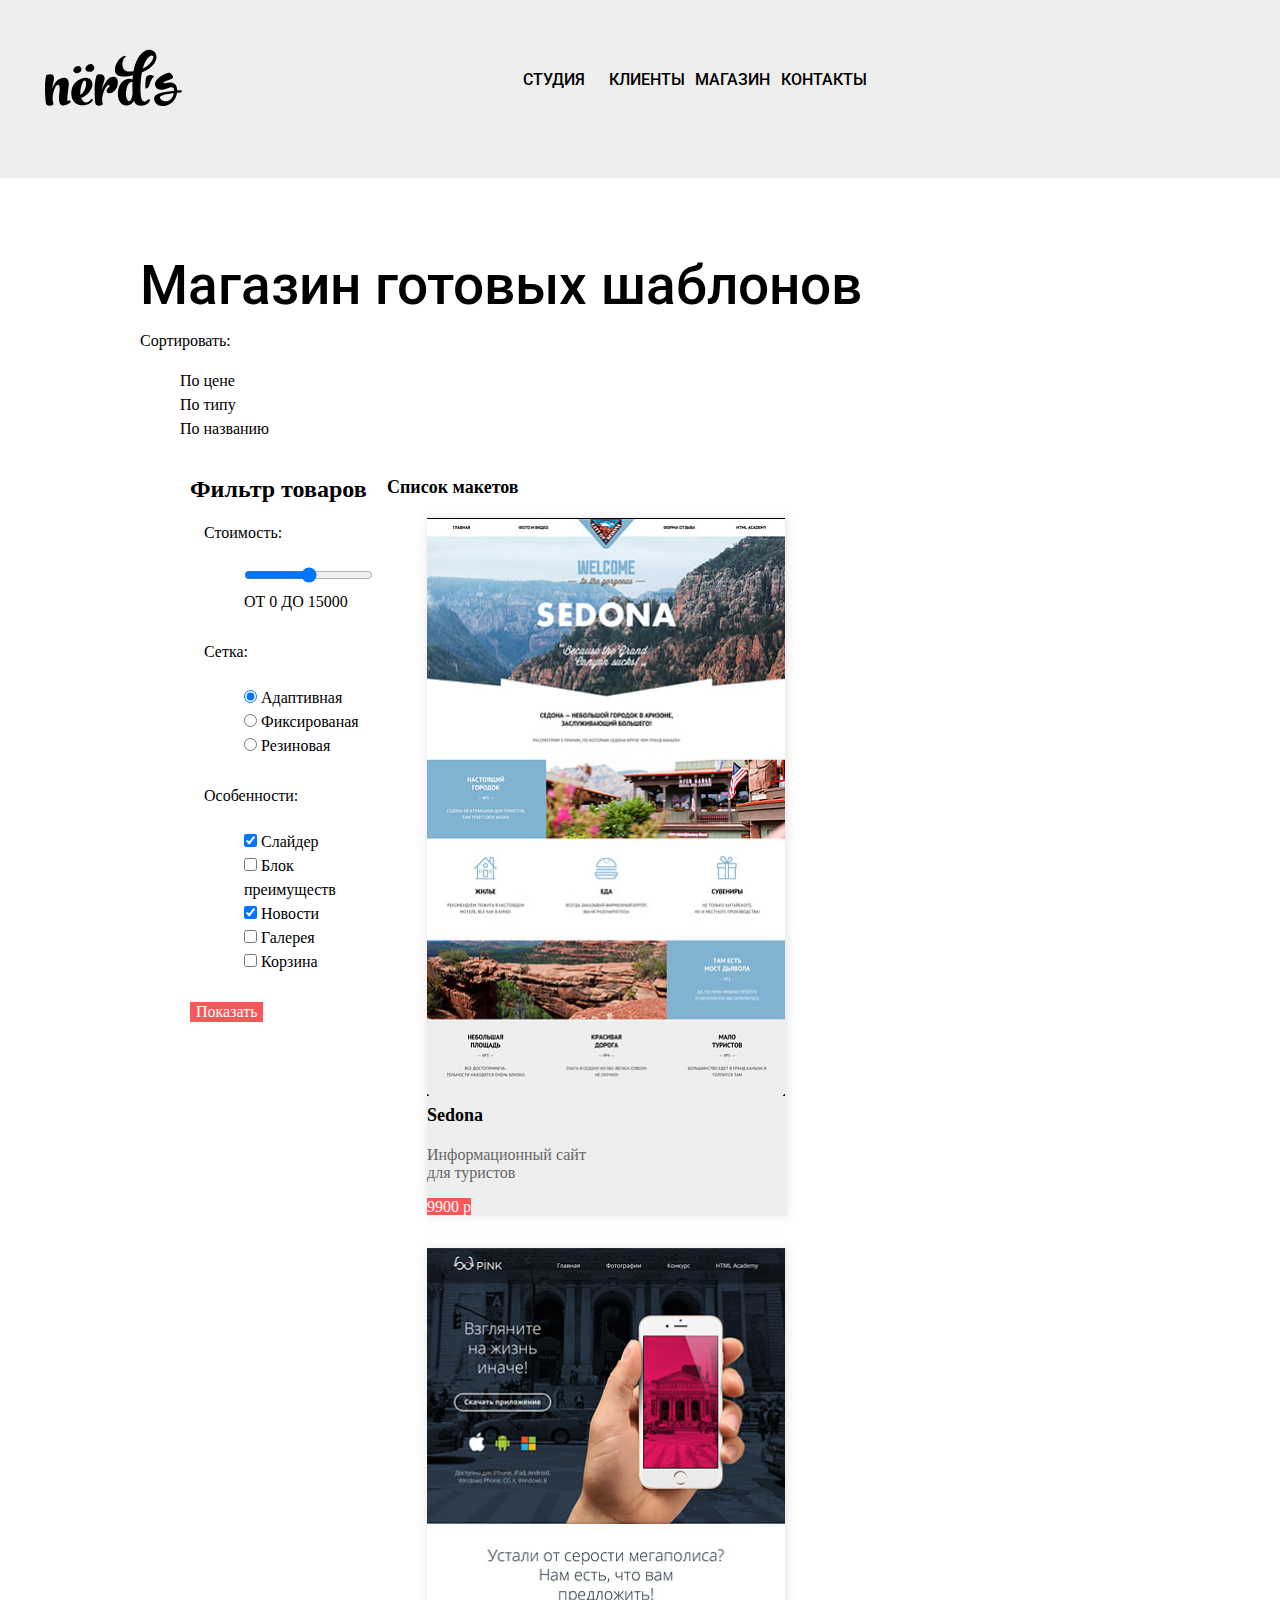
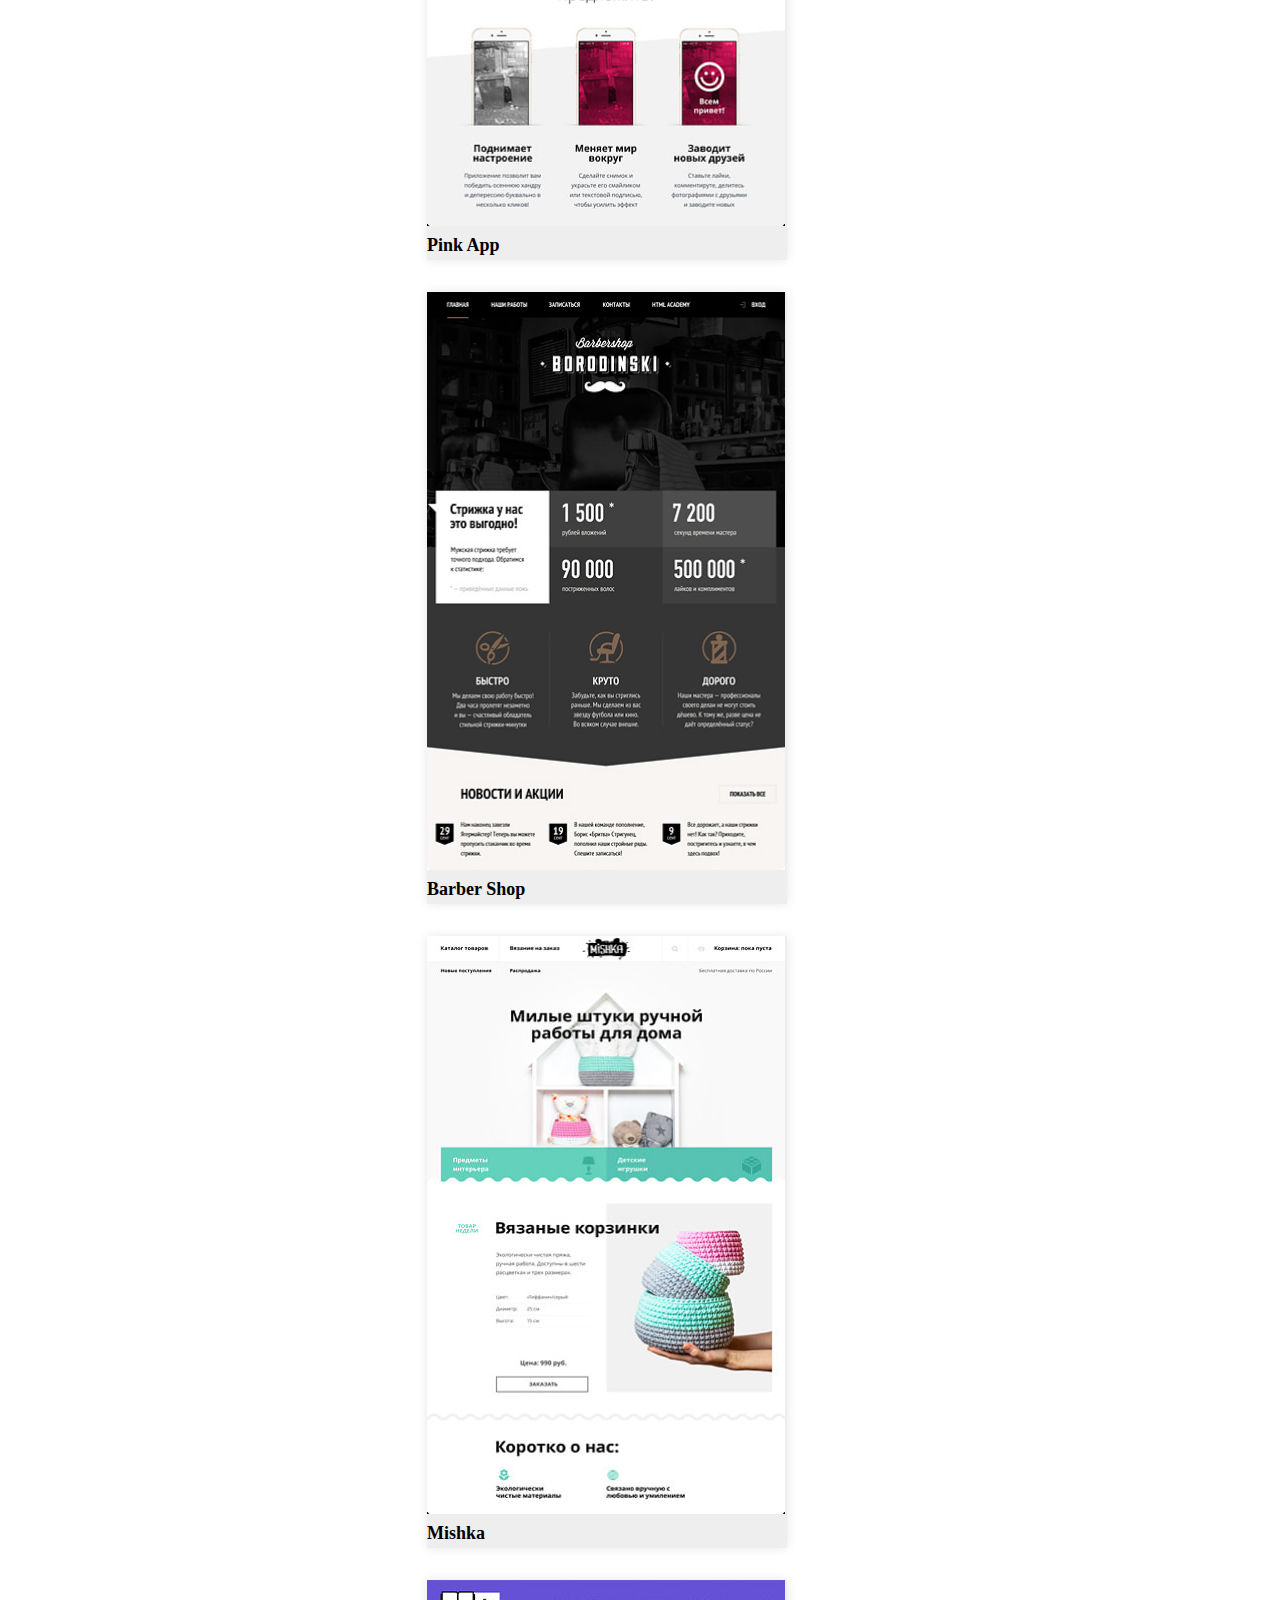
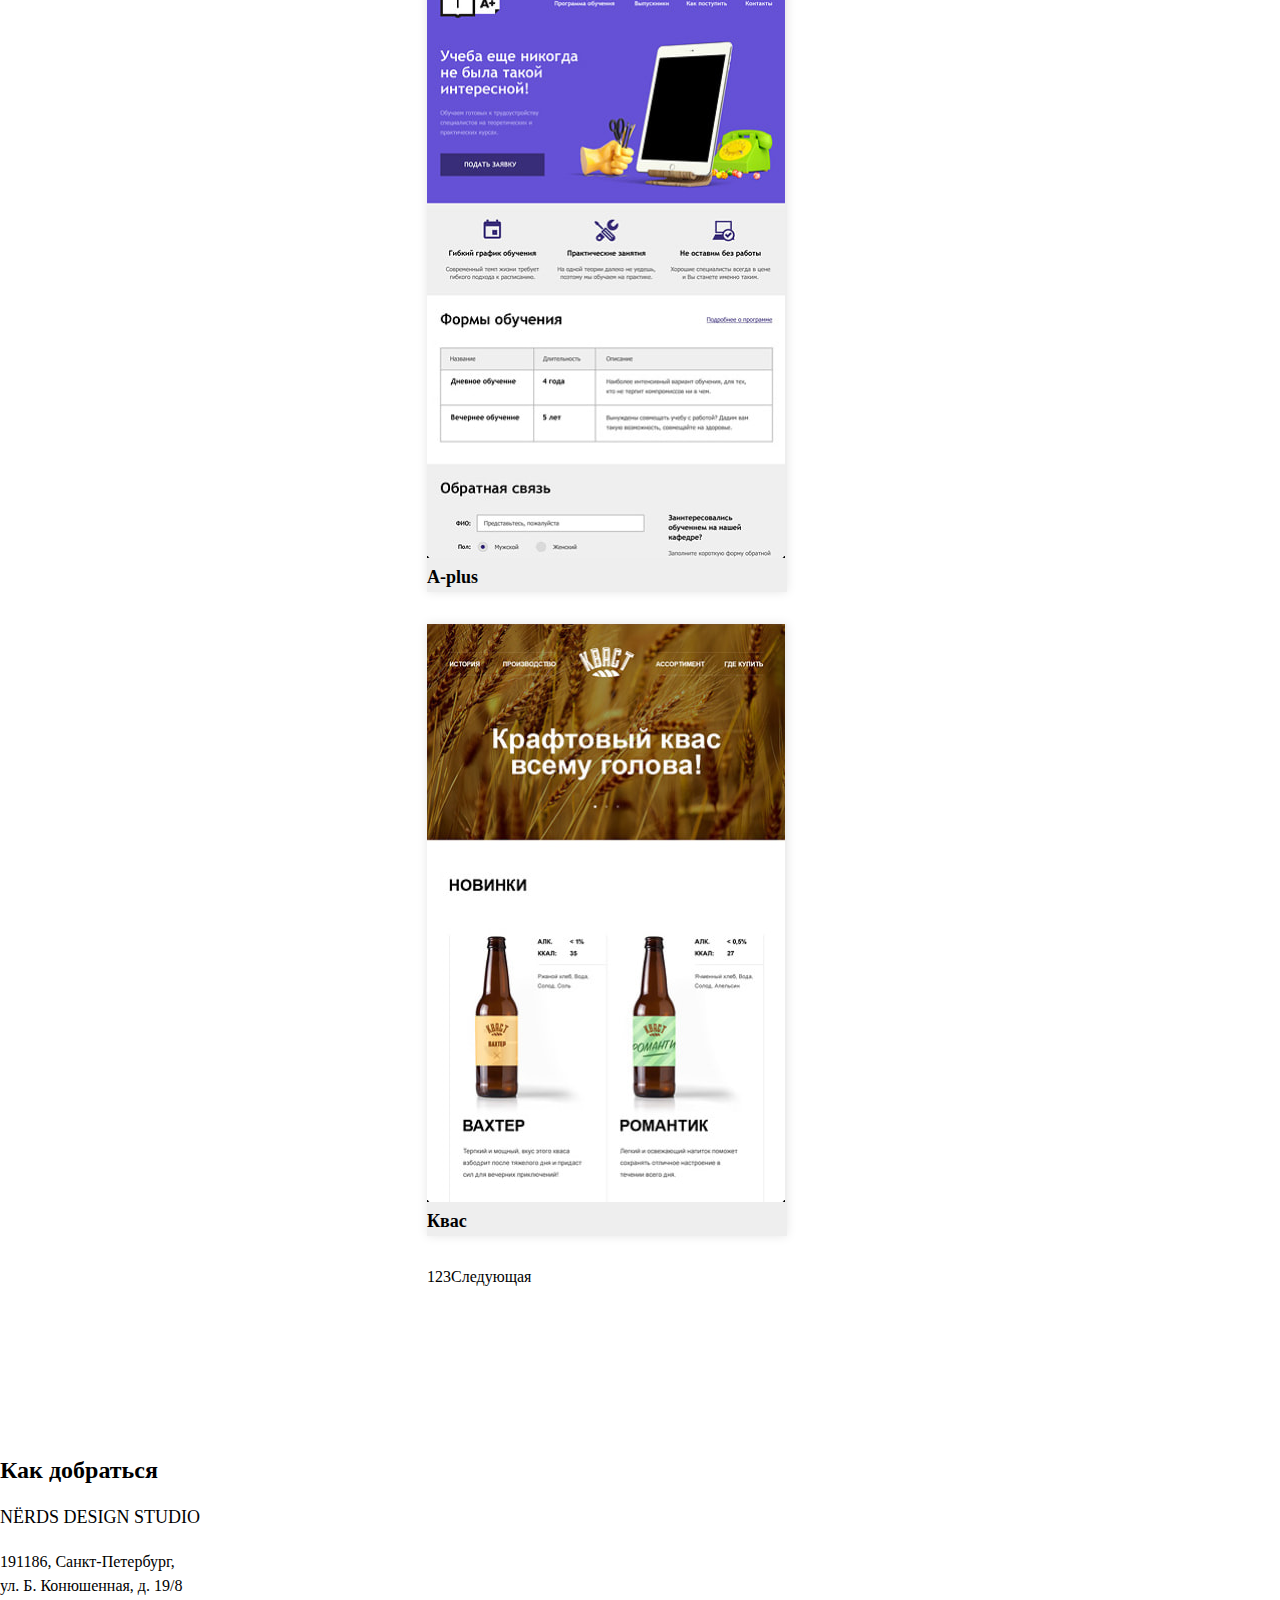
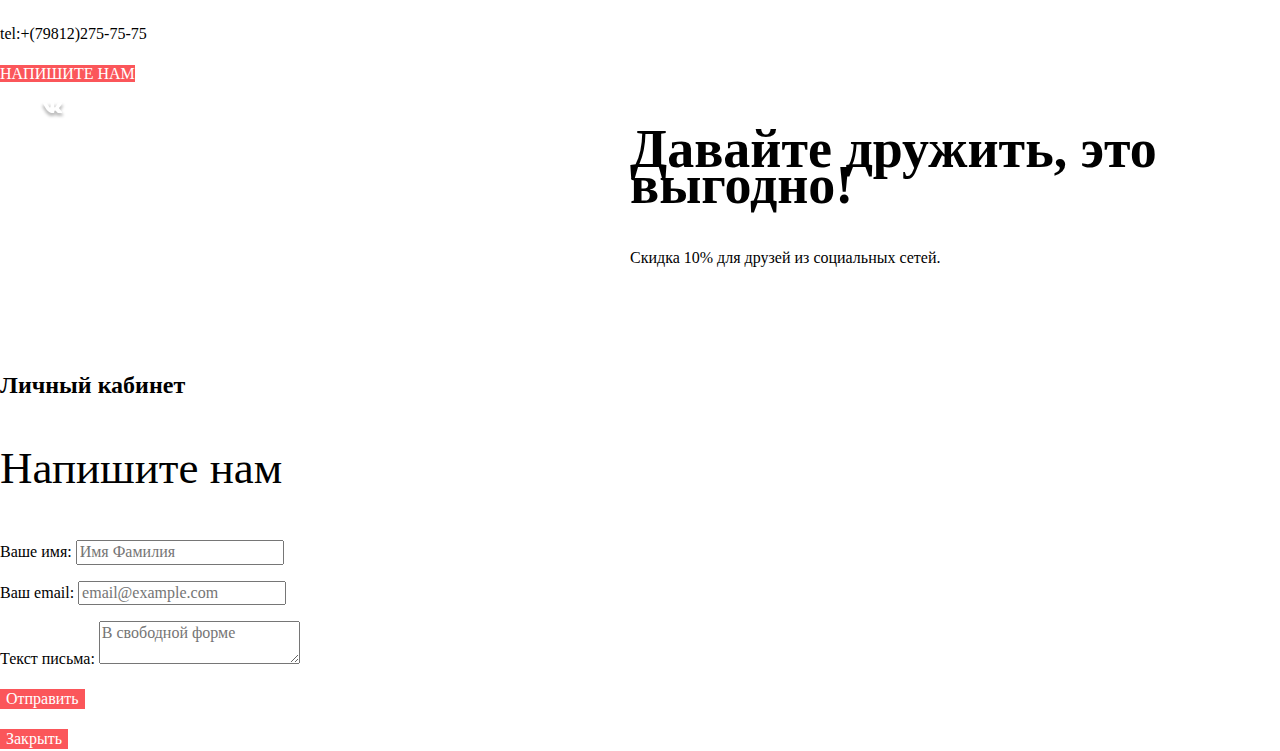
==== commit af719339: "Сетка на флексах для внутренней страницы" ====
--- a/catalog.html
+++ b/catalog.html
@@ -30,7 +30,6 @@
 </header>
 <!--Главный контент-->
 <main class="page-catalog container ">
-  <h1>Каталог примеров</h1>
   <div class="catalog-list">
     <p>Магазин готовых шаблонов</p>
   </div>
--- a/css/style.css
+++ b/css/style.css
@@ -55,19 +55,18 @@
  .page-body {
    min-width: 1160px;
    width: 1440px;
-   height:355px;
+   height:2476px;
    font-family: " RT Roboto";
    font-size: 16px;
    line-height: 24px;
    font-weight: 400;
-    color:var(--heading-color);
+   color:var(--heading-color);
    min-height: 100%;
    text-transform: none;
    min-font-size: 100%;
    display: grid;
    grid-template-rows: min-content 1fr min-content;
    align-content: start;
-
  }
  a {
    color: var(--heading-color);
@@ -101,7 +100,7 @@
    color: #D7373B;
  }
 
- /*добавила для визуального отображения*/
+
  .social-icon {
    background-color:var(--basic-social-icon);
  }
@@ -130,6 +129,10 @@
 
  .header-main{
    background-color:var(--basic-grey);
+   width: 1440px;
+   height: 129px;
+   left: 0;
+   top: 0;
    margin-bottom: 80px;
    padding-top: 49px;
 
@@ -143,12 +146,21 @@
    font-weight: 500;
    line-height: 30px;
    font-size: 16px;
+   text-transform: uppercase;
+   flex: none;
+   order: 0;
+   flex-grow: 0;
+   margin: 0 45px;
  }
  .main-navigation{
    align-items: flex-start;
    flex-direction: row;
  }
  .main-header-bar{
+   width: 1440px;
+   height: 129px;
+   left: 0px;
+   top: 0px;
    background-color:var(--basic-grey);
 
  }
@@ -169,22 +181,56 @@
  }
  .site-navigation{
    display: flex;
-   list-style: none;
-   order: 0;
-   flex-grow: 0;
-   margin: 0px 45px;
+   flex-direction: row;
+   align-items: center;
+   padding: 0;
+   width: 437px;
+   height: 30px;
+   left: 502px;
+   top: 75px;
+   margin-left: 202px;
+ }
+ .site-navigation-link{
+   display: flex;
+   width: 86px;
+   height: 30px;
+   left: 351px;
+   top: 0;
+   font-family: Roboto;
+   font-style: normal;
+   line-height: 30px;
+
  }
 .site-navigation a:active{color: red;}
 
-.user-navigation{
+.user-navigation {
   display: flex;
-  flex-wrap: wrap;
-}
-
+  align-items: center;
+  text-align: right;
+  text-transform: uppercase;
+  font-weight: 500;
+  font-size: 16px;
+  line-height: 30px;
+  width: 75px;
+  height: 30px;
+  left: 1224.84px;
+  top: 75px;
+
+}
+.cart-link{
+  display: flex;
+  width: 15px;
+  height: 15px;
+  left: 1185px;
+  top: 82px;
+
+}
 /*logo*/
  .main-header-logo{
-   margin-left:140px;
-
+   width: 159.87px;
+   height: 65.02px;
+   left: 140px;
+   top: 48.98px;
  }
 .features{
   background-color: var(--basic-grey);
@@ -250,42 +296,31 @@
    padding: 0;
    list-style: none;
  }
- /*services*/
- .services{
-
- }
+
  .services-list{
    display: grid;
    grid-template-columns: 1fr 1fr 1fr;
    margin: 0;
    padding: 0;
    column-gap:100px;
-
- }
- .services-item{
-
- }
+ }
+
  /*index-columns*/
 
  .index-columns{
    display: grid;
    grid-template-columns: 2fr 1fr;
  }
- .index-columns h2{
-
- }
+
+
+
  /*article*/
  .article{
    display: grid;
    grid-template-columns: 1fr 1fr ;
 
  }
- .article-logo{
- }
-
-/*partners*/
- .partners{
- }
+
  .partners-list{
    display: grid;
    grid-template-columns: 1fr 1fr 1fr 1fr;
@@ -342,8 +377,19 @@
    column-gap: 100px;
  }
  .catalog-list{
-   justify-self: center;
- }
+   display: flex;
+   align-items: center;
+   font-family: Roboto;
+   font-style: normal;
+   font-weight: 500;
+   font-size: 55px;
+   line-height: 55px;
+   width: 727px;
+   height: 55px;
+   left: 357px;
+   top: 192px;
+ }
+
  .catalog-title{
    display: grid;
    grid-template-columns: 1fr 1fr;
@@ -374,21 +420,8 @@
    width:358px;
    height:578px;
    margin: 0;
-
- }
- .items{
-
- }
- .catalog-list{
-   display: grid;
-   grid-template-columns: 1fr 1fr;
-   column-gap: 42px;
-   grid-row-gap: 32px;
-   list-style: none;
-   margin: 0;
-   padding:0;
-   margin-bottom: 55px;
- }
+ }
+
 
  .cart-item {
    width: 360px;
@@ -410,6 +443,8 @@
    color: var(--heading-color);
  }
  .paggination-list {
+   display: flex;
+   flex-wrap: wrap;
    font-weight: 500;
    font-size: 16px;
    line-height: 18px;
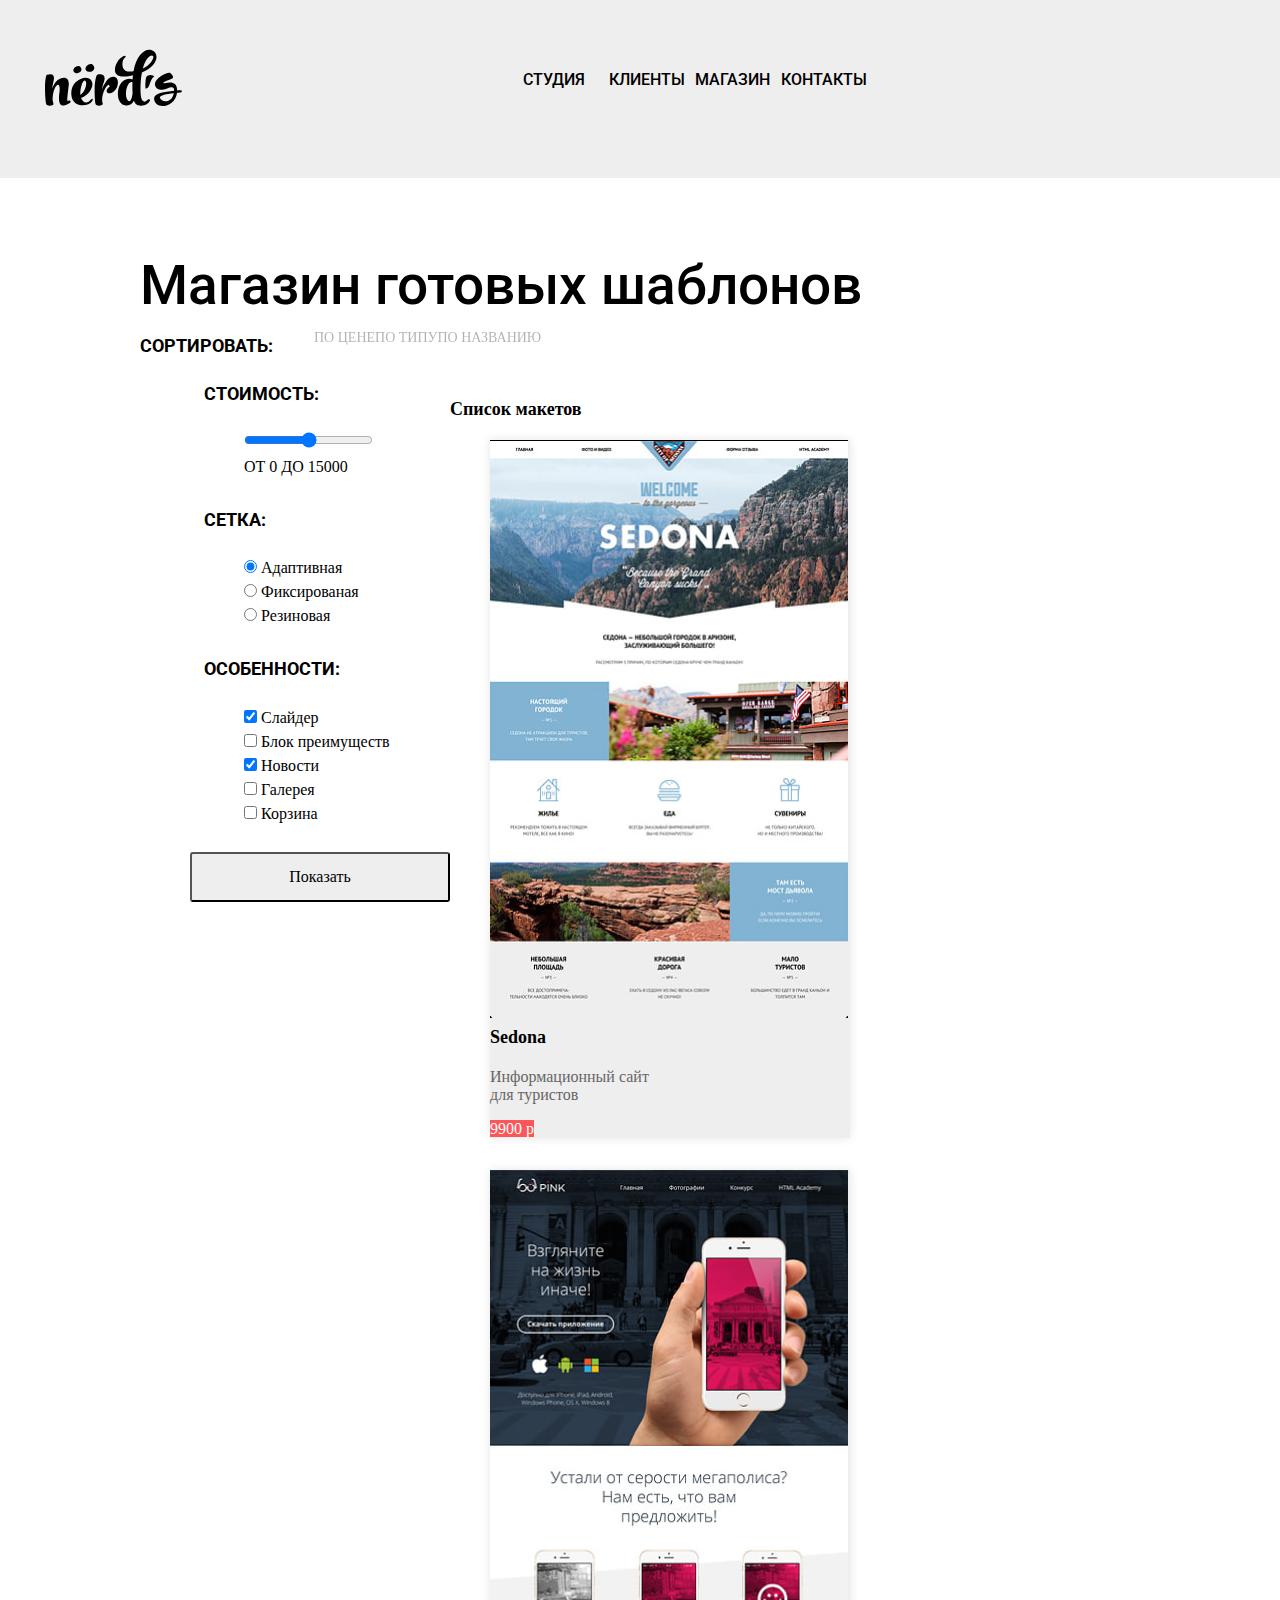
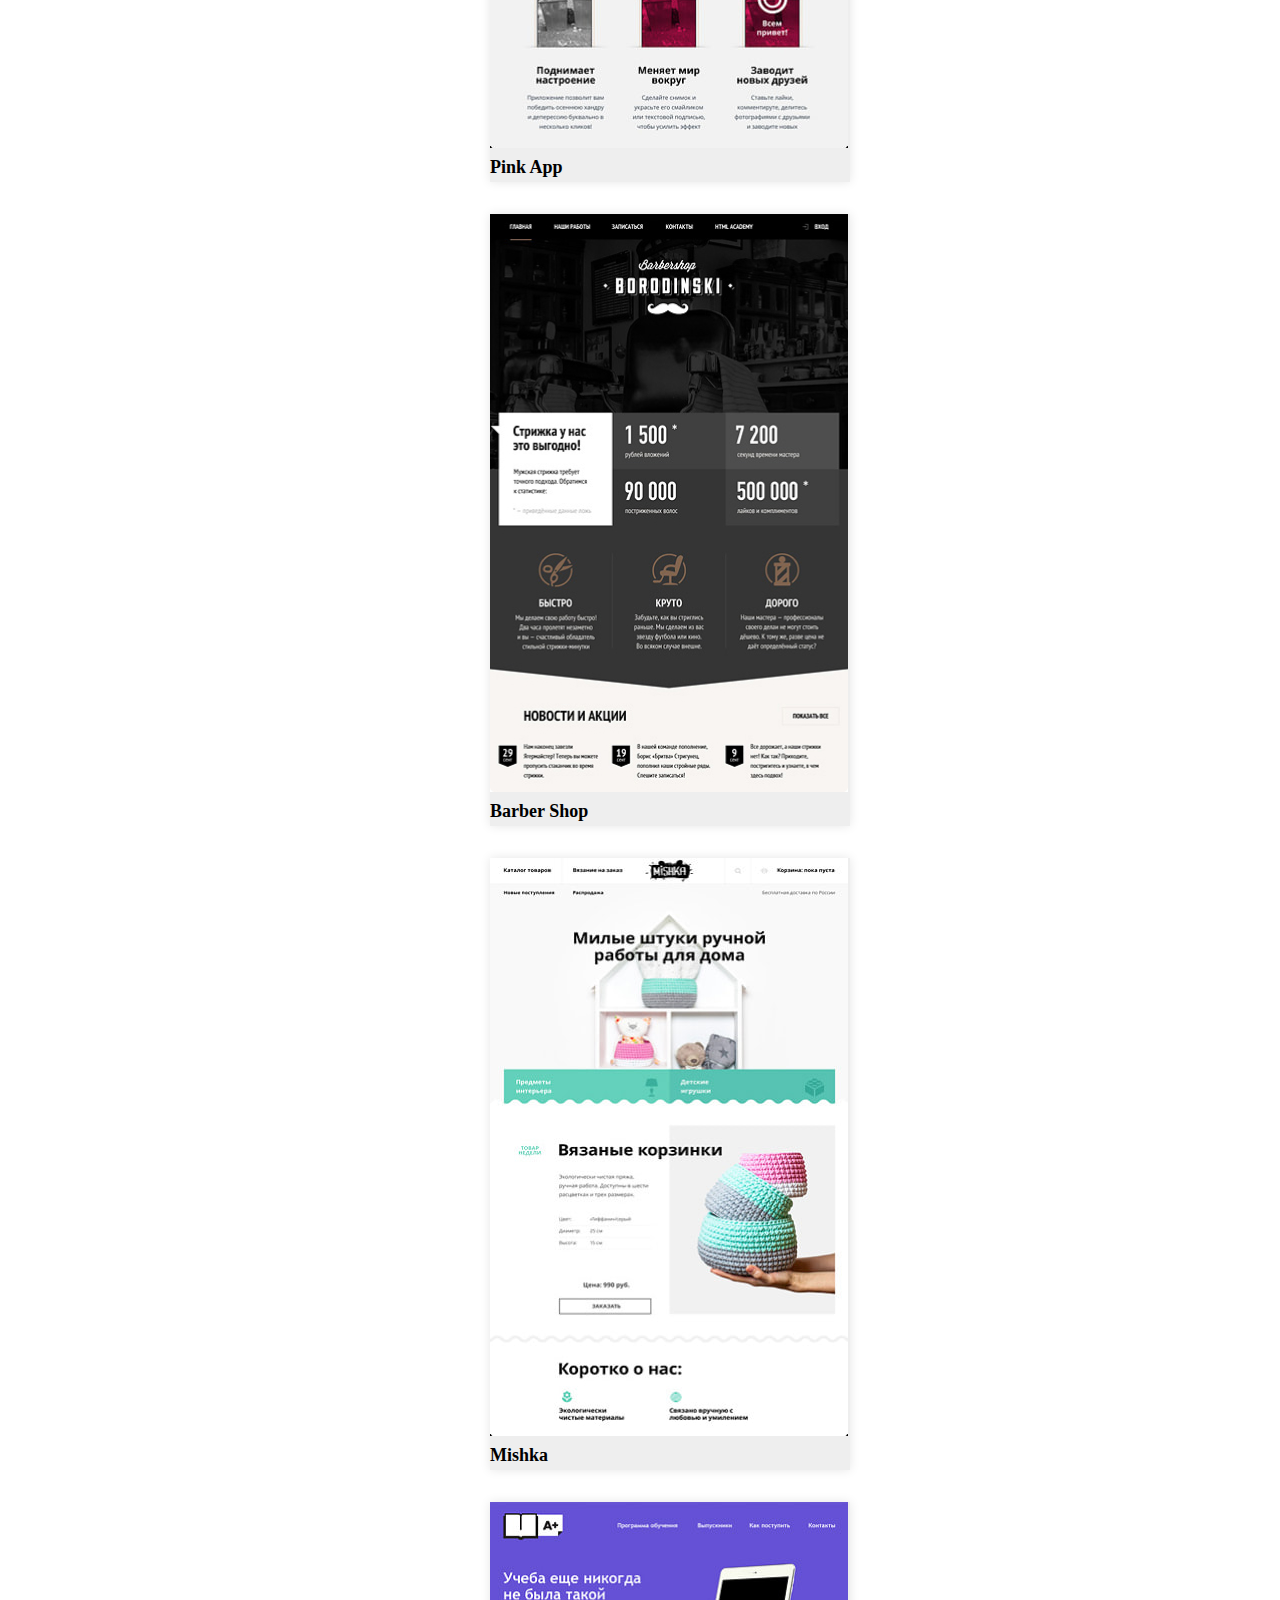
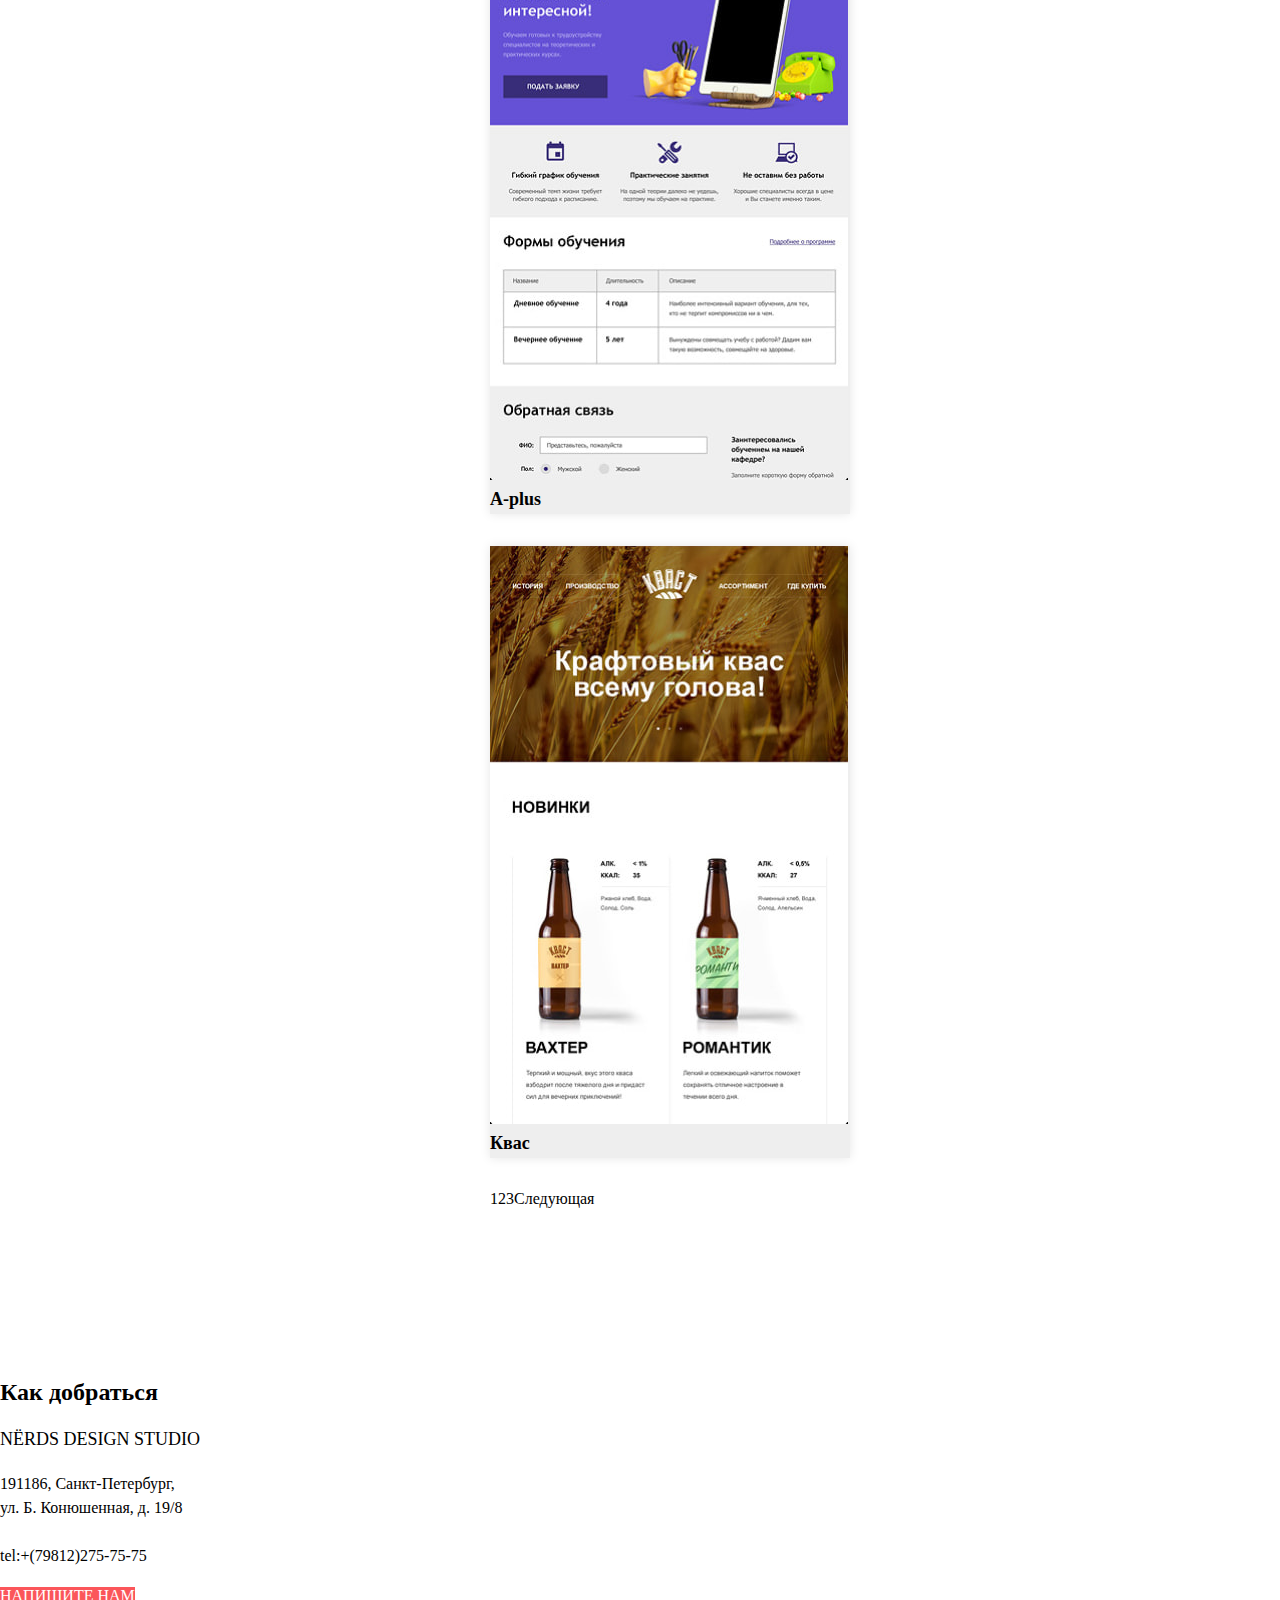
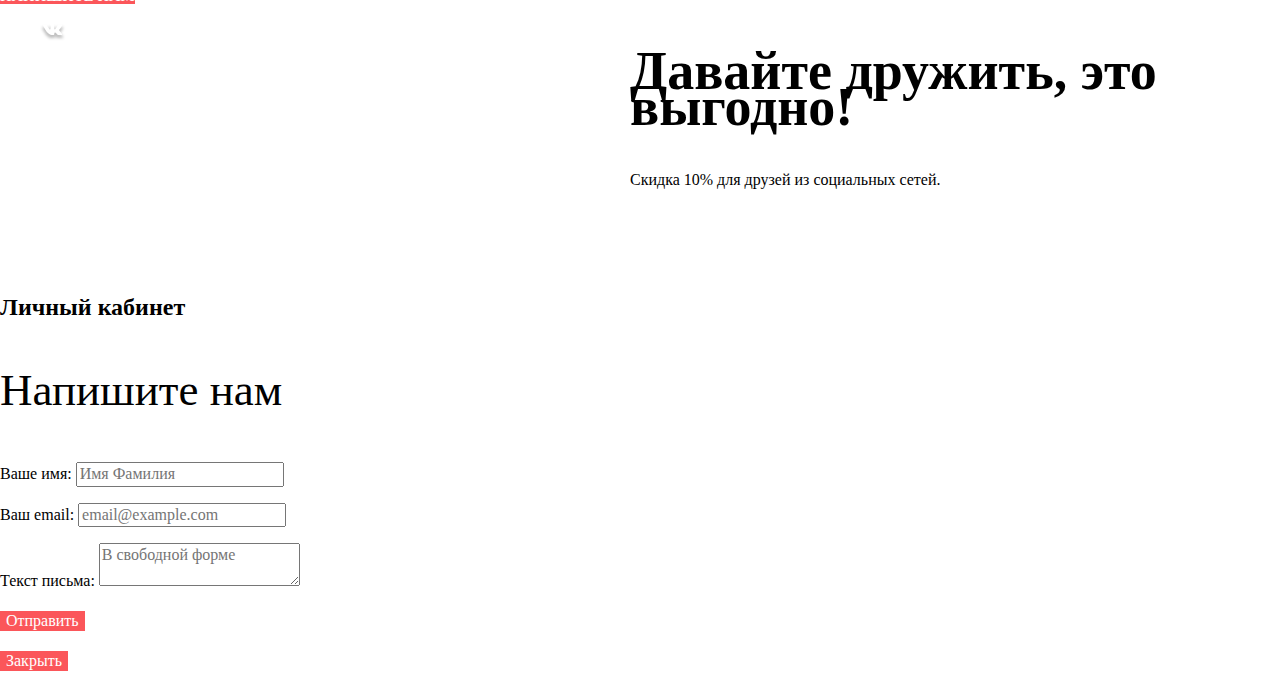
==== commit f03305ee: "Сетка на флексах для внутренней страницы" ====
--- a/catalog.html
+++ b/catalog.html
@@ -35,9 +35,9 @@
   </div>
   <div class="catalog-title">
     <section class="sort">
-        <p>Сортировать:</p>
+        <p class="sort-list">Сортировать:</p>
         <ul class="field-type">
-          <li class="field-item field-curent"><a href="#">По цене</a></li>
+          <li class="field-item field-current"><a href="#">По цене</a></li>
           <li class="field-item"><a href="#">По типу</a></li>
           <li class="field-item"><a href="#">По названию</a></li>
         </ul>
@@ -49,10 +49,9 @@
   </div>
   <div class="index-columns">
   <section class="sidebar">
-    <h2>Фильтр товаров</h2>
     <form method="get" action="index.html">
       <fieldset class="sidebar-price">
-        <legend>Стоимость:</legend>
+        <legend class="sidebar-list">Стоимость:</legend>
         <ul>
           <li>
             <input class="sidebar-item" type="range" min="1" max="15000" step="500" value="7500">
@@ -63,9 +62,8 @@
             </li>
         </ul>
       </fieldset>
-
       <fieldset class="sidebar-grid">
-        <legend>Сетка:</legend>
+        <legend class="sidebar-list">Сетка:</legend>
         <ul>
           <li>
             <input type="radio" name="grid" value="Адаптивная" id="filter-adaptive" checked>
@@ -83,7 +81,7 @@
       </fieldset>
 
       <fieldset class="sidebar-features">
-        <legend>Особенности:</legend>
+        <legend class="sidebar-list">Особенности:</legend>
         <ul>
           <li>
             <input type="checkbox" name="Слайдер" id="filter-Слайдер" checked>
@@ -107,7 +105,7 @@
           </li>
         </ul>
       </fieldset>
-      <button class="button" type="submit">Показать</button>
+      <button class="button-gray" type="submit">Показать</button>
     </form>
   </section>
     <!--Блок с фильтрами карточек-->
@@ -144,8 +142,6 @@
           <a class="cart-name" href="#">Квас</a>
         </li>
       </ul>
-
-
     <ul class="paggination-list">
       <li class="paggination-item"><a>1</a></li>
       <li class="paggination-item"><a href="#">2</a></li>
--- a/css/style.css
+++ b/css/style.css
@@ -89,6 +89,14 @@
    color: var(--basic-white);
    background-color: var(--basic-red);
  }
+ .button-gray{
+   background:var(--basic-grey);
+   border-radius: 3px;
+   width: 260px;
+   height: 50px;
+   left: 140px;
+   top: 1140px;
+ }
 
  .button-yellow {
    background-color: var(--basic-yellow);
@@ -99,12 +107,9 @@
  .social-button {
    color: #D7373B;
  }
-
-
  .social-icon {
    background-color:var(--basic-social-icon);
  }
-
 
  /*стили поведения при наведении*/
  .button:hover,
@@ -391,10 +396,39 @@
  }
 
  .catalog-title{
-   display: grid;
-   grid-template-columns: 1fr 1fr;
- }
-
+   display: flex;
+   align-items: center;
+   text-transform: uppercase;
+
+ }
+ .sort{
+   display: flex;
+ }
+.sort-list{
+  width: 134px;
+  height: 30px;
+  left: 540px;
+  top: 410px;
+  font-family: Roboto;
+  font-style: normal;
+  font-weight: bold;
+  font-size: 18px;
+  line-height: 30px;
+}
+.field-type{
+  display: flex;
+}
+
+.field-item{
+  mix-blend-mode: normal;
+  opacity: 0.3;
+  text-transform: uppercase;
+  font-style: normal;
+  font-weight: normal;
+  font-size: 14px;
+  line-height: 18px;
+
+}
  .index-columns{
    display: grid;
    grid-template-columns: 1fr 2fr;
@@ -402,6 +436,20 @@
    padding: 0;
    margin-left: 50px;
 
+ }
+ .sidebar-list{
+   display: flex;
+   align-items: center;
+   text-transform: uppercase;
+   width: 115px;
+   height: 30px;
+   left: 140px;
+   top: 410px;
+   font-family: Roboto;
+   font-style: normal;
+   font-weight: bold;
+   font-size: 18px;
+   line-height: 30px;
  }
  .sidebar-price{
    border: none;
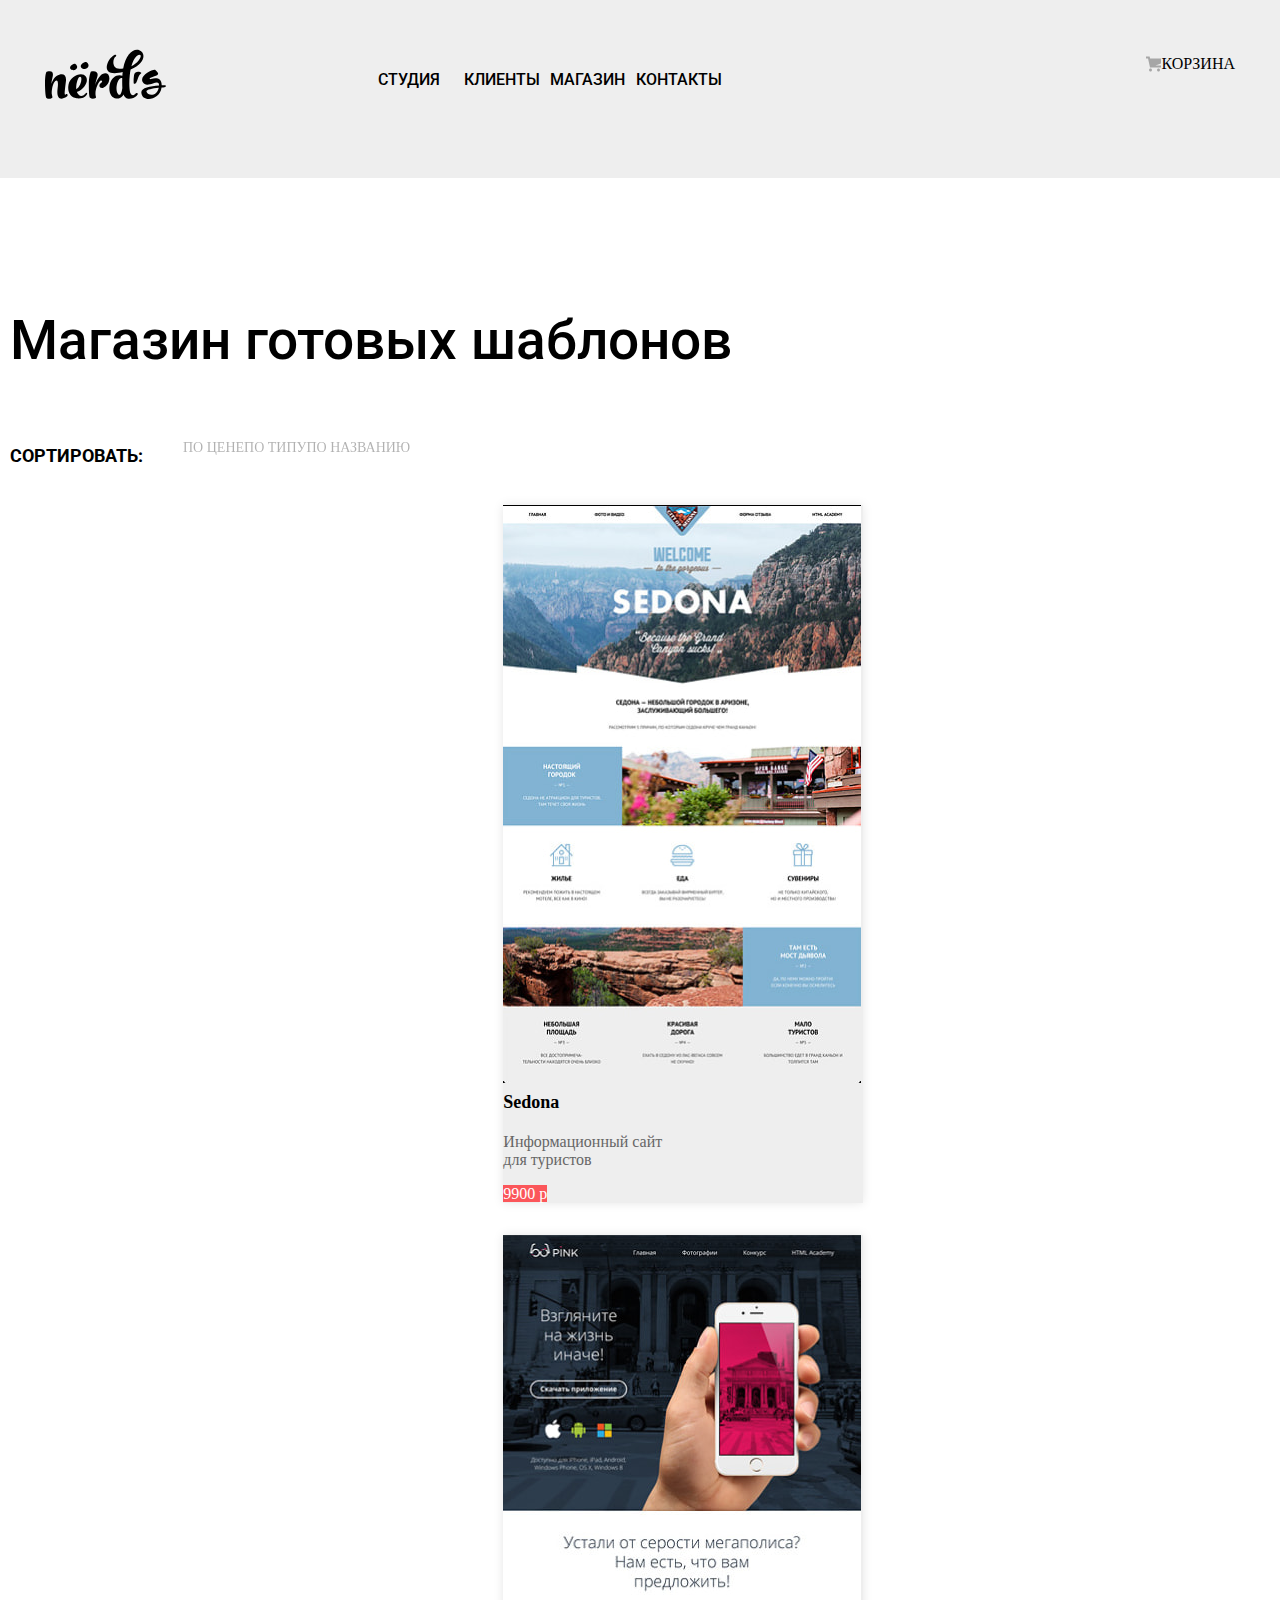
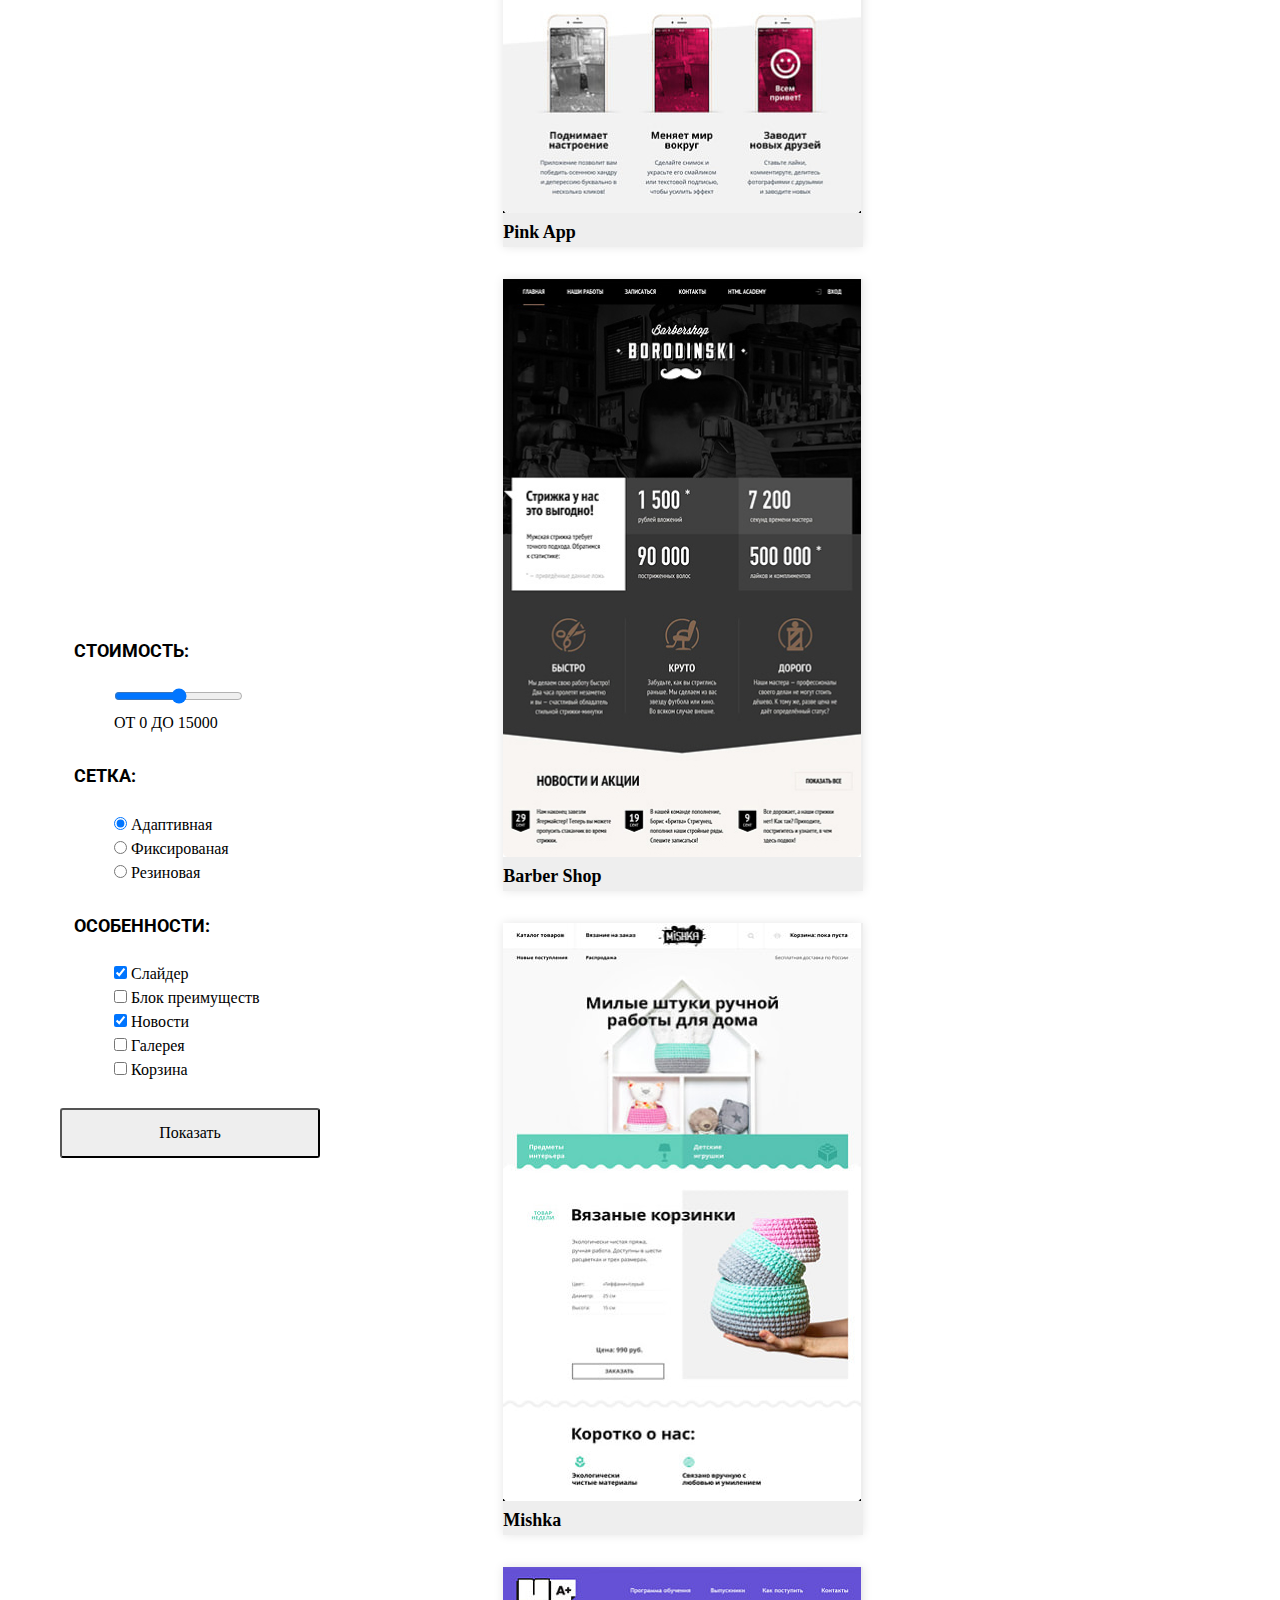
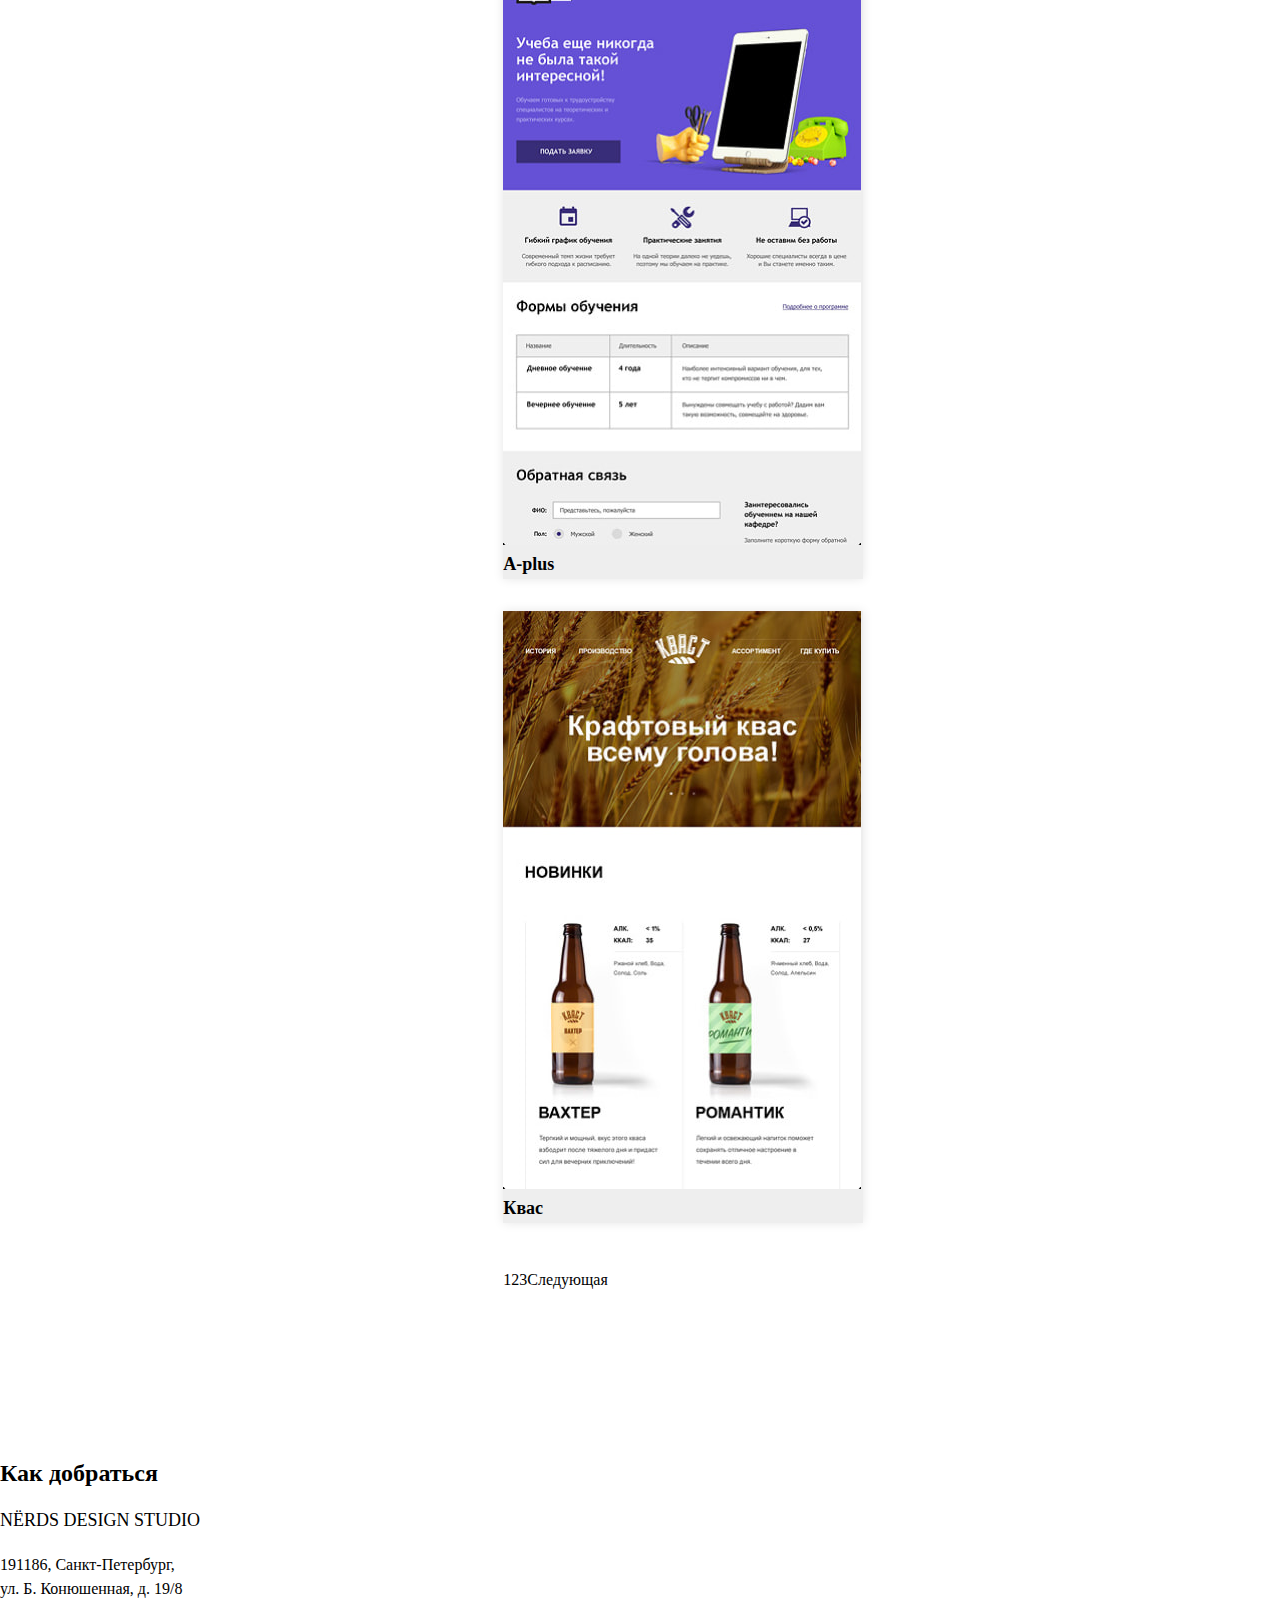
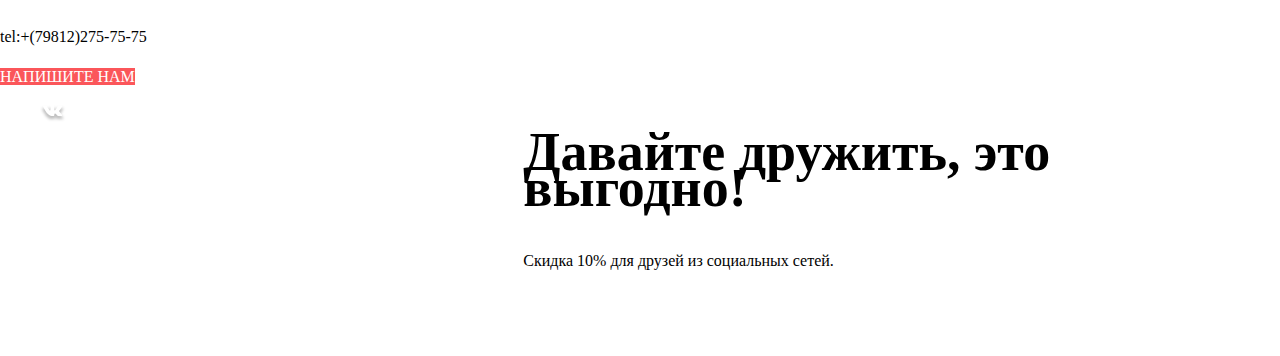
==== commit 8473e193: "Merge pull request #7 from DavlatovaN/master" ====
--- a/catalog.html
+++ b/catalog.html
@@ -110,7 +110,6 @@
   </section>
     <!--Блок с фильтрами карточек-->
   <section class="items">
-    <h2>Список макетов</h2>
       <ul class="cart-catalog">
         <li class="cart-item">
           <img src="img/sedona.jpg" width="358" height="578" alt="Седона">
--- a/css/style.css
+++ b/css/style.css
@@ -54,8 +54,6 @@
  /*Global*/
  .page-body {
    min-width: 1160px;
-   width: 1440px;
-   height:2476px;
    font-family: " RT Roboto";
    font-size: 16px;
    line-height: 24px;
@@ -94,8 +92,6 @@
    border-radius: 3px;
    width: 260px;
    height: 50px;
-   left: 140px;
-   top: 1140px;
  }
 
  .button-yellow {
@@ -134,10 +130,7 @@
 
  .header-main{
    background-color:var(--basic-grey);
-   width: 1440px;
    height: 129px;
-   left: 0;
-   top: 0;
    margin-bottom: 80px;
    padding-top: 49px;
 
@@ -147,7 +140,6 @@
    display: flex;
    flex-direction: column;
    align-items: center;
-   width: 1440px;
    font-weight: 500;
    line-height: 30px;
    font-size: 16px;
@@ -162,16 +154,12 @@
    flex-direction: row;
  }
  .main-header-bar{
-   width: 1440px;
-   height: 129px;
-   left: 0px;
-   top: 0px;
    background-color:var(--basic-grey);
 
  }
 .main-header-logo{
   order:0;
-  width:160px ;
+
 }
  .main-header-logo:hover .logotip{    /* при наведении картинка в ссылке меняет прозрачность */
    opacity: 0.7;
@@ -189,18 +177,12 @@
    flex-direction: row;
    align-items: center;
    padding: 0;
-   width: 437px;
-   height: 30px;
-   left: 502px;
-   top: 75px;
    margin-left: 202px;
  }
  .site-navigation-link{
    display: flex;
    width: 86px;
    height: 30px;
-   left: 351px;
-   top: 0;
    font-family: Roboto;
    font-style: normal;
    line-height: 30px;
@@ -216,30 +198,15 @@
   font-weight: 500;
   font-size: 16px;
   line-height: 30px;
-  width: 75px;
-  height: 30px;
-  left: 1224.84px;
-  top: 75px;
-
 }
 .cart-link{
   display: flex;
-  width: 15px;
-  height: 15px;
-  left: 1185px;
-  top: 82px;
-
-}
-/*logo*/
- .main-header-logo{
-   width: 159.87px;
-   height: 65.02px;
-   left: 140px;
-   top: 48.98px;
- }
+  margin-right: 15px;
+}
 .features{
   background-color: var(--basic-grey);
 }
+
  .list-title {
    font-size: 55px;
    line-height: 55px;
@@ -285,7 +252,6 @@
  }
 /*container*/
  .container{
-   width:1160px;
    margin: 0 auto;
    padding: 0 10px;
  }
@@ -310,15 +276,6 @@
    column-gap:100px;
  }
 
- /*index-columns*/
-
- .index-columns{
-   display: grid;
-   grid-template-columns: 2fr 1fr;
- }
-
-
-
  /*article*/
  .article{
    display: grid;
@@ -389,10 +346,6 @@
    font-weight: 500;
    font-size: 55px;
    line-height: 55px;
-   width: 727px;
-   height: 55px;
-   left: 357px;
-   top: 192px;
  }
 
  .catalog-title{
@@ -405,10 +358,6 @@
    display: flex;
  }
 .sort-list{
-  width: 134px;
-  height: 30px;
-  left: 540px;
-  top: 410px;
   font-family: Roboto;
   font-style: normal;
   font-weight: bold;
@@ -432,7 +381,7 @@
  .index-columns{
    display: grid;
    grid-template-columns: 1fr 2fr;
-   width:180px;
+   align-items: center;
    padding: 0;
    margin-left: 50px;
 
@@ -441,10 +390,6 @@
    display: flex;
    align-items: center;
    text-transform: uppercase;
-   width: 115px;
-   height: 30px;
-   left: 140px;
-   top: 410px;
    font-family: Roboto;
    font-style: normal;
    font-weight: bold;
@@ -460,17 +405,16 @@
  .sidebar-grid{
    border: none;
  }
-.items h2{
-  line-height: 30px;
-  font-size: 18px;
-}
+
  .cart-item-image{
    width:358px;
    height:578px;
    margin: 0;
  }
-
-
+.cart-catalog{
+  display: flex;
+  flex-wrap: wrap;
+}
  .cart-item {
    width: 360px;
    min-height: 398px;
@@ -514,8 +458,10 @@
    background-color: var(--focus-grey);
  }
 
-
  /*modal*/
+ .modal{
+   display: none;
+ }
  .modal-description {
    font-size: 45px;
    line-height: 53px;
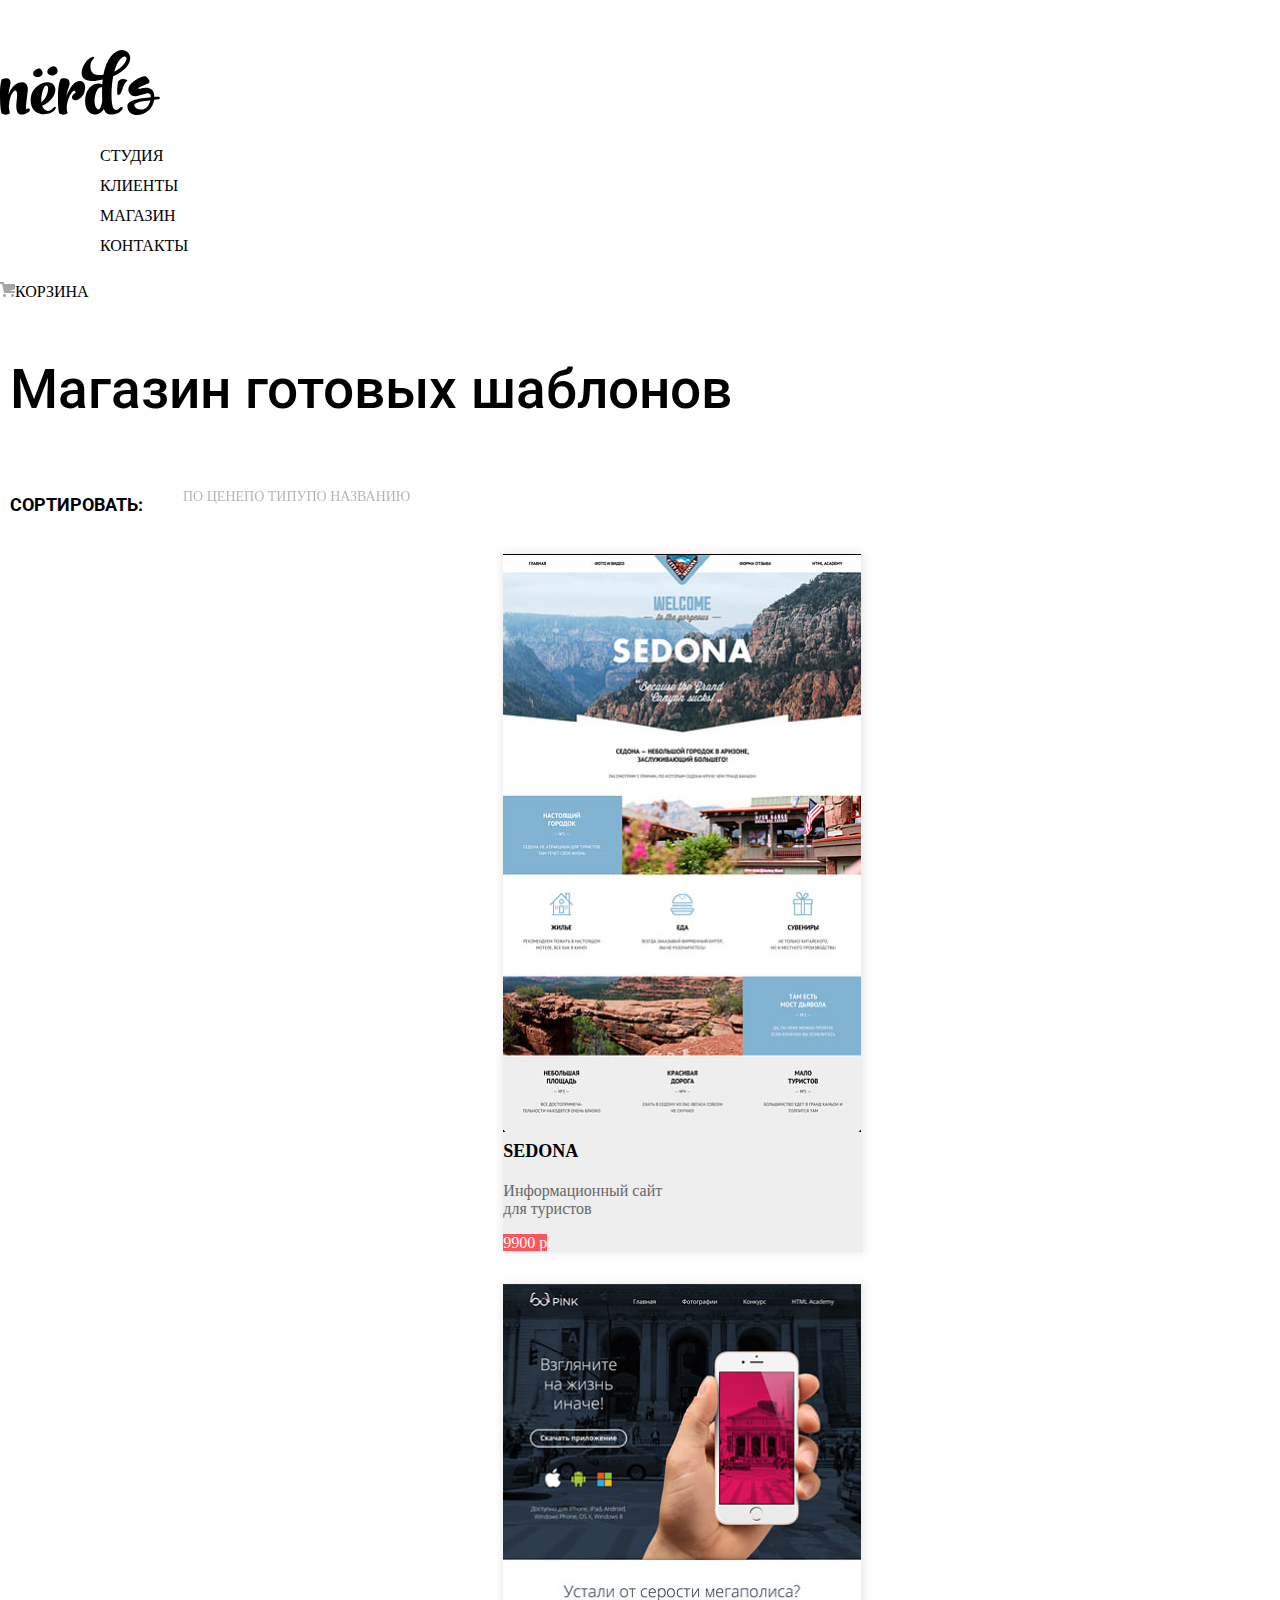
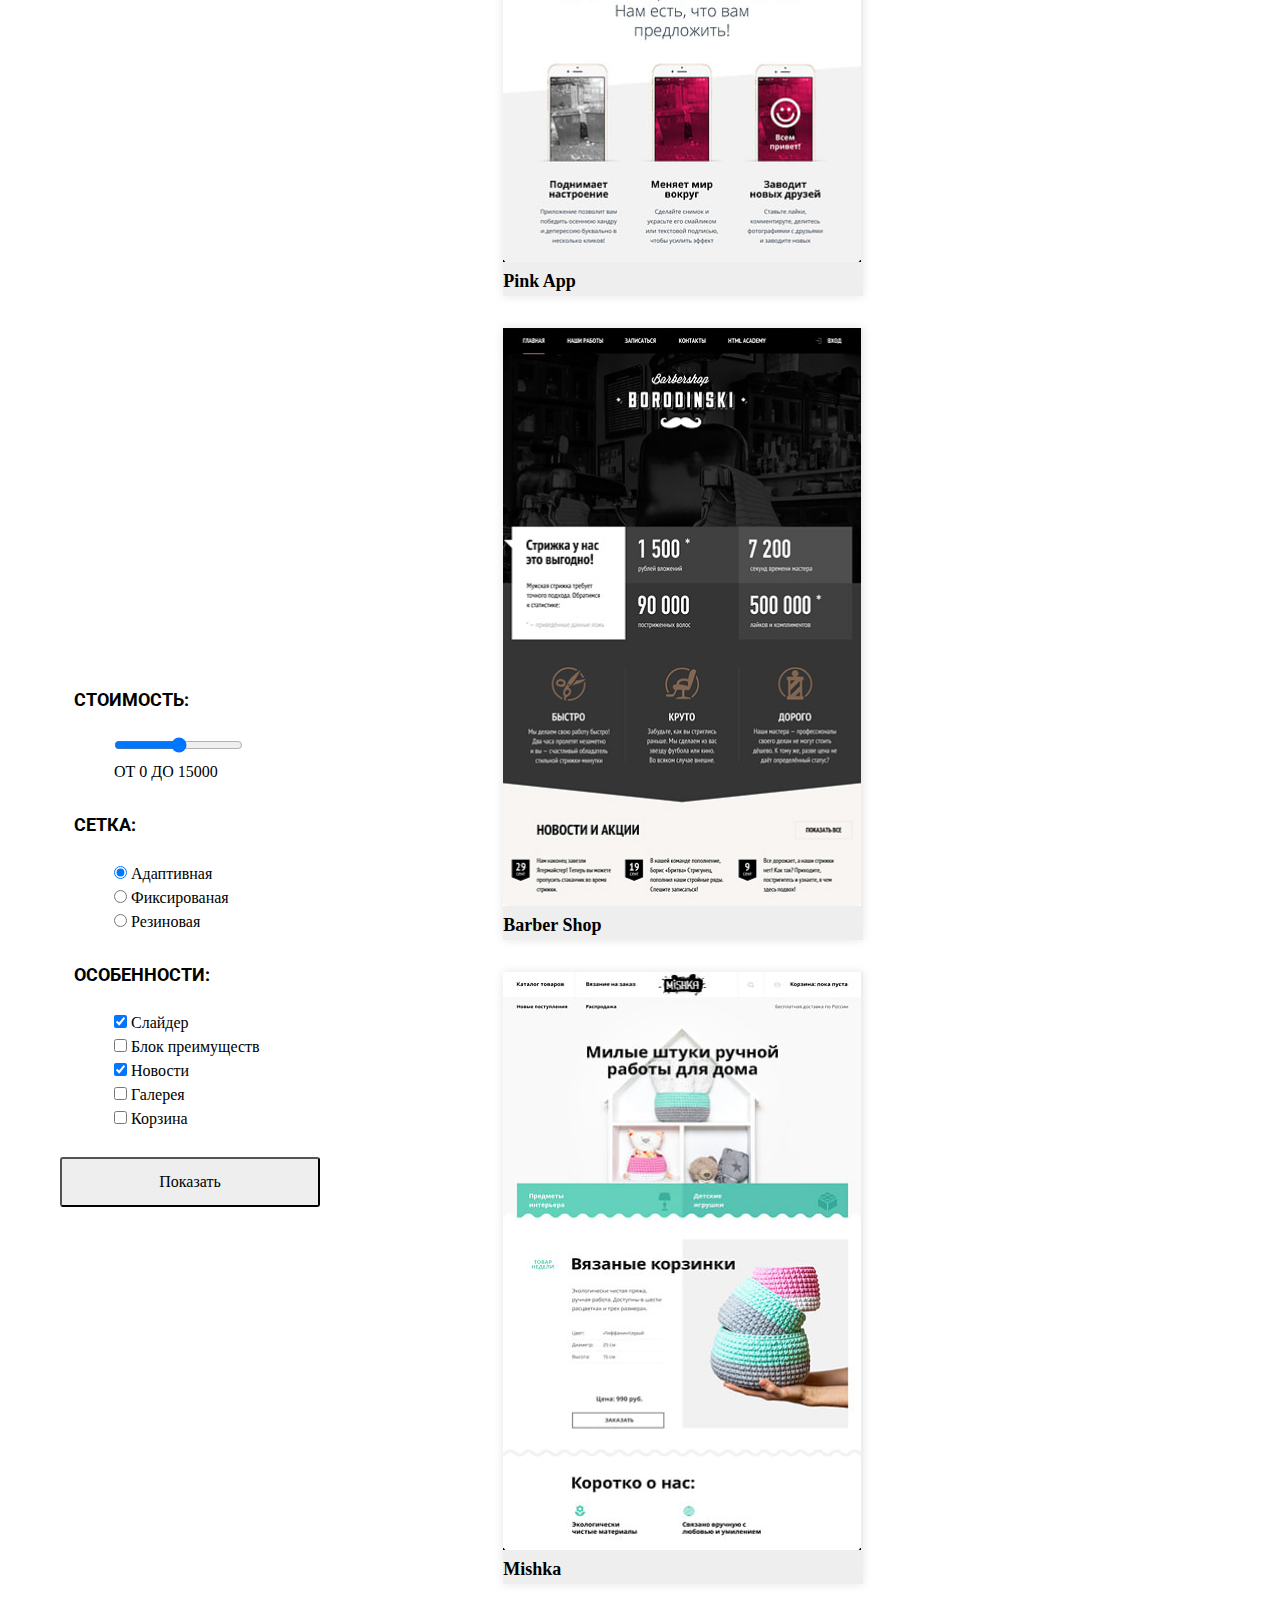
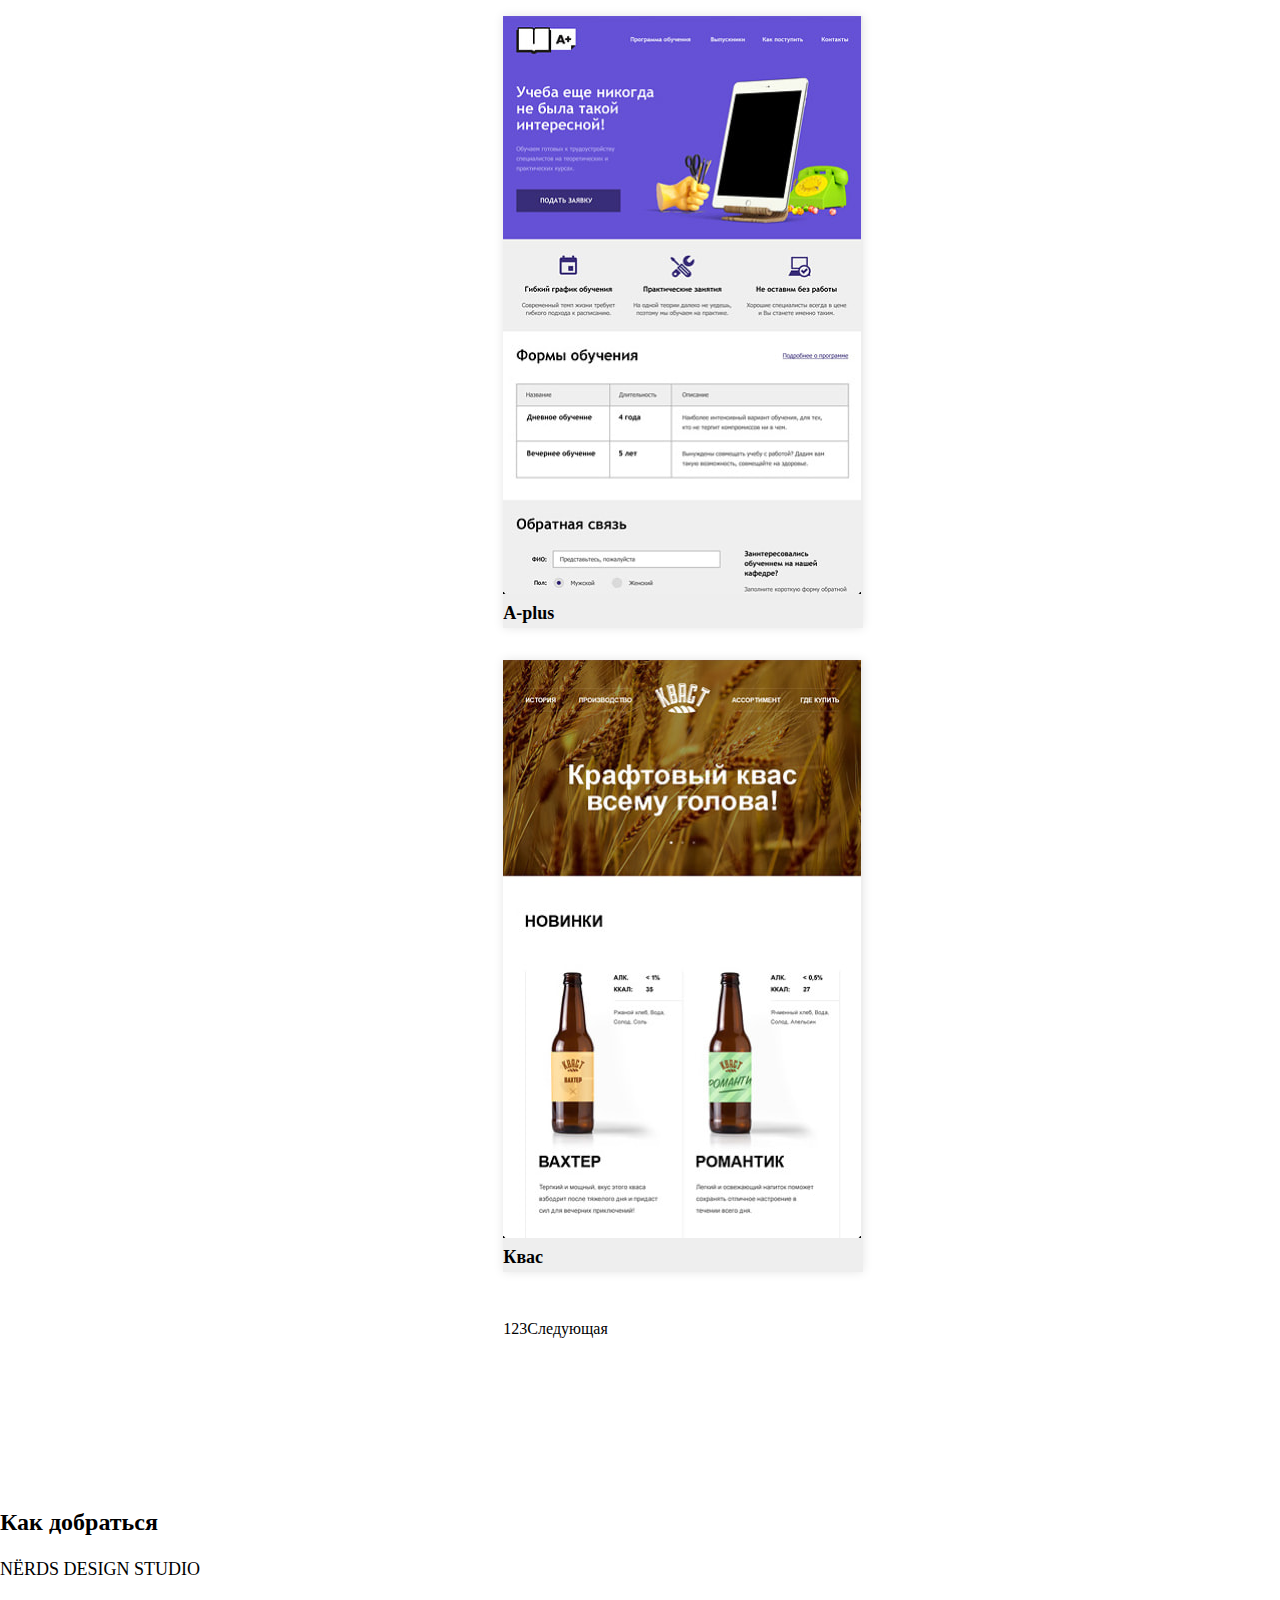
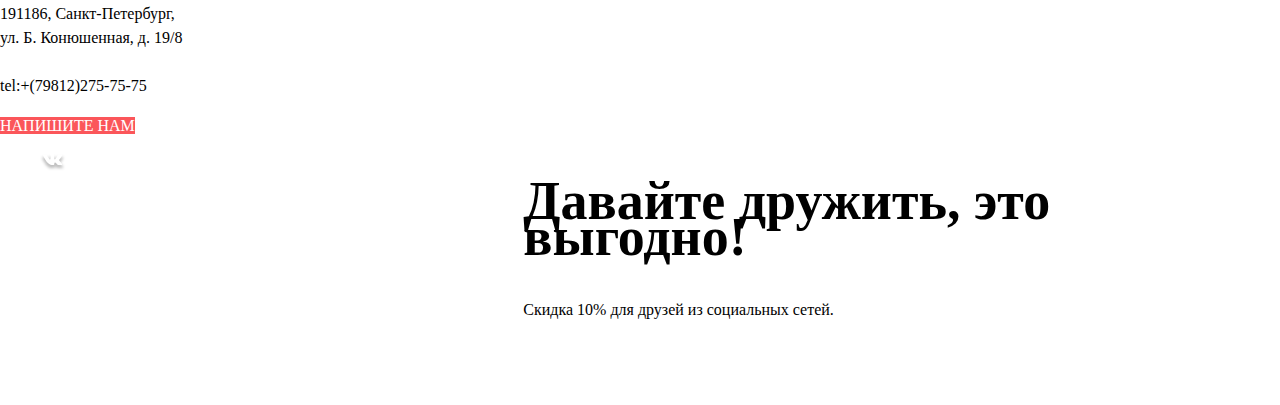
==== commit 11ae7a89: "1" ====
--- a/catalog.html
+++ b/catalog.html
@@ -114,7 +114,7 @@
         <li class="cart-item">
           <img src="img/sedona.jpg" width="358" height="578" alt="Седона">
           <div>
-            <a class="cart-name" href="#">Sedona</a>
+            <a class="cart-name" href="#">SEDONA</a>
             <p>Информационный сайт<br>
               для туристов</p>
             <a class="button" href="#">9900 р</a>
@@ -141,11 +141,11 @@
           <a class="cart-name" href="#">Квас</a>
         </li>
       </ul>
-    <ul class="paggination-list">
-      <li class="paggination-item"><a>1</a></li>
-      <li class="paggination-item"><a href="#">2</a></li>
-      <li class="paggination-item paggination-curent"><a href="#">3</a></li>
-      <li class="paggination-item"><a href="#">Следующая</a></li>
+    <ul class="pagination-list">
+      <li class="pagination-item"><a>1</a></li>
+      <li class="pagination-item"><a href="#">2</a></li>
+      <li class="pagination-item pagination-current"><a href="#">3</a></li>
+      <li class="pagination-item"><a href="#">Следующая</a></li>
     </ul>
   </section>
   </div>
@@ -201,8 +201,8 @@
       <input id="name-email" type="email" name="email" placeholder="email@example.com" />
     </p>
     <p>
-      <label class="coment" for="coment-coment">Текст письма:
-        <textarea id="coment-coment" name="coment" placeholder="В свободной форме"></textarea>
+      <label class="comment" for="comment-comment">Текст письма:
+        <textarea id="comment-comment" name="comment" placeholder="В свободной форме"></textarea>
       </label>
     </p>
     <p>
--- a/css/style.css
+++ b/css/style.css
@@ -23,6 +23,10 @@
    --basic-white:#FFFFFF;
    --text-contact-cart:#666666;
    --footer-benefit:#444444;
+   --ui-input-border-hover: #B4B9BB;
+   --ui-input-border-color: #D7DCDF;
+   --transparent: rgba(0, 0, 0, 0);
+   --modal-shadow: rgba(0, 0, 0, 0.4);
    /*buttons*/
    --basic-red:#FB565A;
    --focus-red:#E74246;
@@ -36,7 +40,7 @@
    --focus-yellow:#EAB534;
    --click-yellow:#E5A722;
 
-   /*button and bckgrnd slider*/
+   /*button and background slider*/
    --basic-grey:#EEEEEE;
    --focus-grey:#DFDFDF;
    --click-grey:#D5D5D5;
@@ -77,7 +81,7 @@
   max-width: 100%;
   height: auto;
 }
- /*buttins*/
+ /*buttons*/
  .button,
  .modal-close {
    border: none;
@@ -123,96 +127,150 @@
  }
 
  /*Grid*/
+ .page {
+   min-width: 1160px;
+   margin: 0;
+   padding: 0;
+   font-family: "Roboto", "Arial", sans-serif;
+   color: var( --heading-color);
+ }
  .page-body{
    height: 100%;
- }
- /*Main header*/
-
- .header-main{
-   background-color:var(--basic-grey);
+   display: grid;
+   grid-template-rows: min-content 1fr min-content;
+   align-content: start;
+ }
+ .visually-hidden {
+   position: absolute;
+   width: 1px;
+   height: 1px;
+   margin: -1px;
+   border: none;
+   padding: 0;
+   clip: rect(0 0 0 0);
+   overflow: hidden;
+ }
+ /* Layout */
+ .page {
+   height: 100%;
+ }
+ .page-body {
+   height: 100%;
+   display: grid;
+   grid-template-rows: min-content 1fr min-content;
+   align-content: start;
+ }
+ /*  Layout - Main navigation */
+ .main-navigation-wrapper {
+   display: flex;
+   width: 1160px;
+   align-items: center;
+
+   margin: 0 auto;
+ }
+
+ .main-header {
+   margin-bottom: 0;
+ }
+
+ .navigation-list {
+   display: flex;
+   margin: 0 auto;
+   margin-top: 5px;
+ }
+
+ .navigation-list .navigation-item {
+   margin-right: 45px;
+ }
+
+ .navigation-list .navigation-item:last-child {
+   margin: 0;
+ }
+
+ .main-header {
    height: 129px;
    margin-bottom: 80px;
    padding-top: 49px;
 
  }
  /*Main navigation*/
- .main-navigation{
-   display: flex;
-   flex-direction: column;
-   align-items: center;
+ .main-header {
+   height: 114px;
+ }
+
+ .main-logo:active path {
+   fill: var(--logo-focus);
+ }
+
+ .main-navigation {
+   font-size: 16px;
    font-weight: 500;
    line-height: 30px;
-   font-size: 16px;
    text-transform: uppercase;
-   flex: none;
-   order: 0;
-   flex-grow: 0;
-   margin: 0 45px;
- }
- .main-navigation{
-   align-items: flex-start;
-   flex-direction: row;
- }
- .main-header-bar{
-   background-color:var(--basic-grey);
-
- }
-.main-header-logo{
-  order:0;
-
-}
- .main-header-logo:hover .logotip{    /* при наведении картинка в ссылке меняет прозрачность */
-   opacity: 0.7;
- }
- .main-header-logo:active .logotip{    /* картинка в ссылке меняет прозрачность */
-   opacity: 0.3;
- }
- .main-navigation-wrapper{
-   width: 960px;
-   margin: 0 auto;
-   padding: 0 10px;
- }
- .site-navigation{
-   display: flex;
-   flex-direction: row;
-   align-items: center;
+   color: var(--heading-color);
+   padding-top: 49px;
+   background-color: var(--basic-white);
+
+ }
+
+ .main-navigation a[href]:hover {
+   color: var(--basic-red);
+ }
+
+ .main-navigation a:focus {
+   color: var(--basic-red);
+ }
+
+ .navigation-list {
+   list-style: none;
    padding: 0;
-   margin-left: 202px;
- }
- .site-navigation-link{
-   display: flex;
-   width: 86px;
-   height: 30px;
-   font-family: Roboto;
-   font-style: normal;
-   line-height: 30px;
-
- }
-.site-navigation a:active{color: red;}
-
-.user-navigation {
-  display: flex;
-  align-items: center;
-  text-align: right;
-  text-transform: uppercase;
-  font-weight: 500;
-  font-size: 16px;
-  line-height: 30px;
-}
-.cart-link{
-  display: flex;
-  margin-right: 15px;
-}
-.features{
-  background-color: var(--basic-grey);
-}
+   padding-right: 47px;
+ }
+
+ .navigation-link {
+   position: relative;
+   text-decoration: none;
+   color: var(--heading-color);
+ }
+
+ .navigation-item {
+   position: relative;
+ }
+
+ .navigation-item-current::after {
+   content: "";
+   position: absolute;
+   display: block;
+   left: 0;
+   right: 0;
+   bottom: -16px;
+   height: 2px;
+   background-color: var(--basic-red);
+ }
+
+ .cart-link {
+   position: relative;
+   width: 115px;
+   text-align: right;
+   margin-top: 5px;
+ }
+
+ .cart-link::before {
+   content: "";
+   position: absolute;
+   width: 15px;
+   height: 15px;
+   background-image: url("../img/cart-icon.svg");
+   left:-25px;
+   top: 8px;
+ }
 
  .list-title {
    font-size: 55px;
    line-height: 55px;
    font-weight: 500;
  }
- .list-discription {
+ .list-description {
    color: var(--content-color);
  }
 
@@ -241,11 +299,11 @@
  .orders-item {
    list-style: circle;
  }
- .acuracy-percent {
+ .accuracy-percent {
    font-size: 45px;
    line-height: 64px;
  }
- .acuracy-tag {
+ .accuracy-tag {
    font-size: 16px;
    line-height: 18px;
    font-weight: 400;
@@ -434,7 +492,7 @@
    line-height: 30px;
    color: var(--heading-color);
  }
- .paggination-list {
+ .pagination-list {
    display: flex;
    flex-wrap: wrap;
    font-weight: 500;
@@ -454,25 +512,162 @@
  .cart-name:hover {
    color: var(--basic-red);
  }
- .paggination-list:hover {
+ .pagination-list:hover {
    background-color: var(--focus-grey);
  }
 
- /*modal*/
- .modal{
+
+ /* Modal */
+
+ .modal {
    display: none;
- }
- .modal-description {
+   position: fixed;
+   left: 0;
+   right: 0;
+   top: 50%;
+   transform: translateY(-50%);
+   z-index: 99;
+
+   margin: auto;
+
+   background-color: var(--basic-white);
+   box-shadow: 0px 20px 40px var(--modal-shadow);
+ }
+
+ .modal-show {
+   display: block;
+   animation: bounce 0.6s;
+ }
+
+ .modal-feedback {
+   width: 760px;
+   padding-left: 100px;
+   padding-right: 100px;
+   padding-bottom: 84px;
+   padding-top: 63px;
+ }
+
+ .feedback-form {
+   display: grid;
+   grid-template-columns: 1fr 1fr;
+   column-gap: 40px;
+   row-gap: 34px;
+ }
+
+ .modal-half-container {
+   display: flex;
+   flex-direction: row;
+   flex-wrap: wrap;
+ }
+
+ .modal-alone-container {
+   display: flex;
+   flex-direction: row;
+   flex-wrap: wrap;
+   width: 760px;
+   margin-bottom: 12px;
+   grid-column-start: 1;
+   grid-column-end: 3;
+ }
+
+ .modal-alone-container textarea {
+   height: 86px;
+   resize: none;
+ }
+ .modal-title {
    font-size: 45px;
    line-height: 53px;
- }
- .email,
- .coment,
- .name {
+   color: var(--heading-color);
+   margin: 0px;
+   padding-right: 40px;
+   margin-bottom: 37px;
+ }
+
+ .form-label {
+   width: 100%;
+   font-weight: 700;
    font-size: 16px;
    line-height: 18px;
- }
-
-
-
-
+   color: var(--heading-color);
+   margin-bottom: 10px;
+ }
+
+ .modal-input {
+   width: 100%;
+   padding-left: 16px;
+   padding-right: 16px;
+   padding-top: 14px;
+   padding-bottom: 14px;
+   box-shadow: none;
+   border: 2px solid var(--ui-input-border-color);
+   border-radius: 3px;
+ }
+
+ .modal-input:hover {
+   border-color: var(--ui-input-border-hover);
+ }
+
+ .modal-input:focus {
+   border-color: var(--heading-color);
+   outline: 0px;
+   outline-offset: 0;
+ }
+
+ .modal-input:not(:placeholder-shown):invalid {
+   border-color: var(--basic-red);
+ }
+
+ .modal-close {
+   position: absolute;
+   cursor: pointer;
+   right: 90px;
+   top: 80px;
+
+   width: 21px;
+   min-height: 21px;
+
+   background-color: var(--transparent);
+   border: none;
+   box-shadow: none;
+   opacity: 0.3;
+ }
+
+ .modal-close::before,
+ .modal-close::after {
+   content: "";
+   display: block;
+
+   position: absolute;
+   top: 8px;
+   left: -3px;
+
+   width: 27px;
+   height: 4px;
+
+   background-color: var(--basic-red);
+   border-radius: 1px;
+ }
+
+ .modal-close::before {
+   transform: rotate(45deg);
+ }
+
+ .modal-close::after {
+   transform: rotate(-45deg);
+ }
+
+ .modal-close:hover {
+   opacity: 1;
+ }
+
+ .modal-close:active {
+   opacity: 0.1;
+ }
+
+ .modal-submit {
+   min-width: 259px;
+   margin-right: auto;
+ }
+
+
+
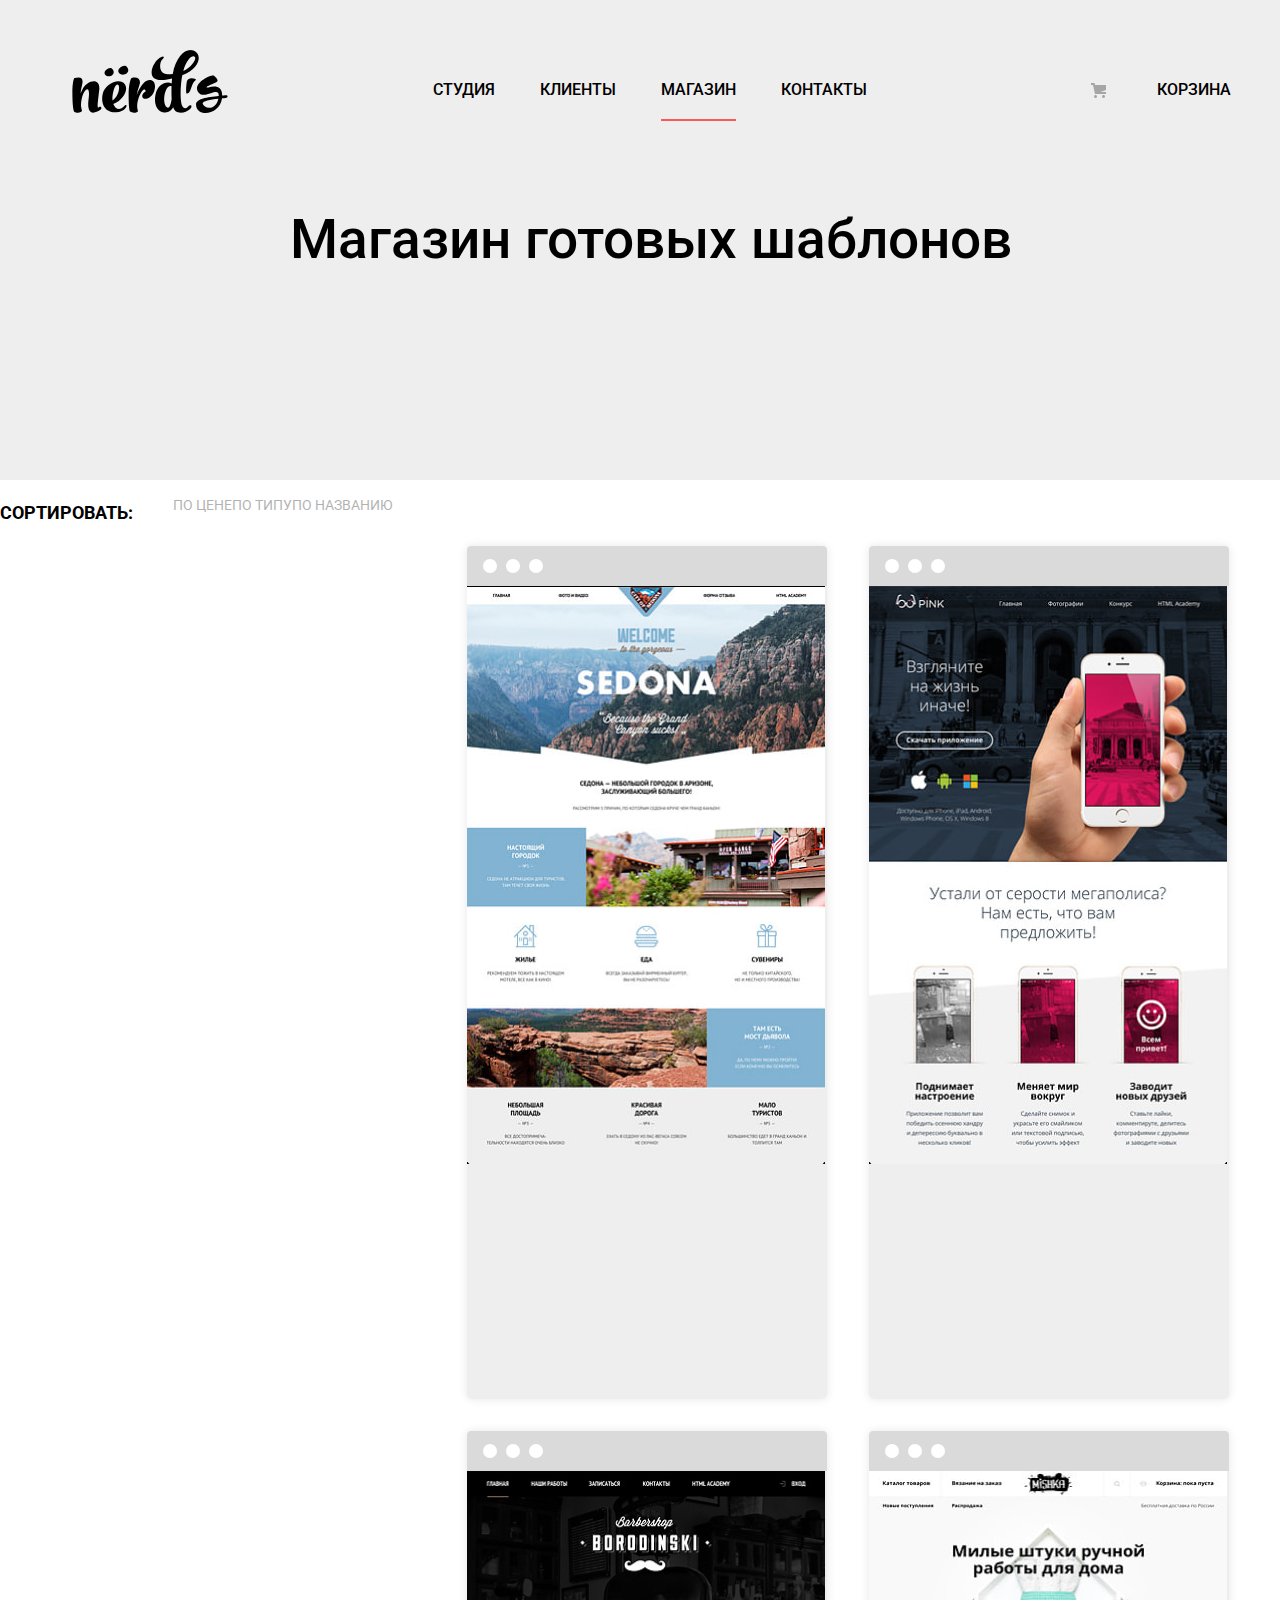
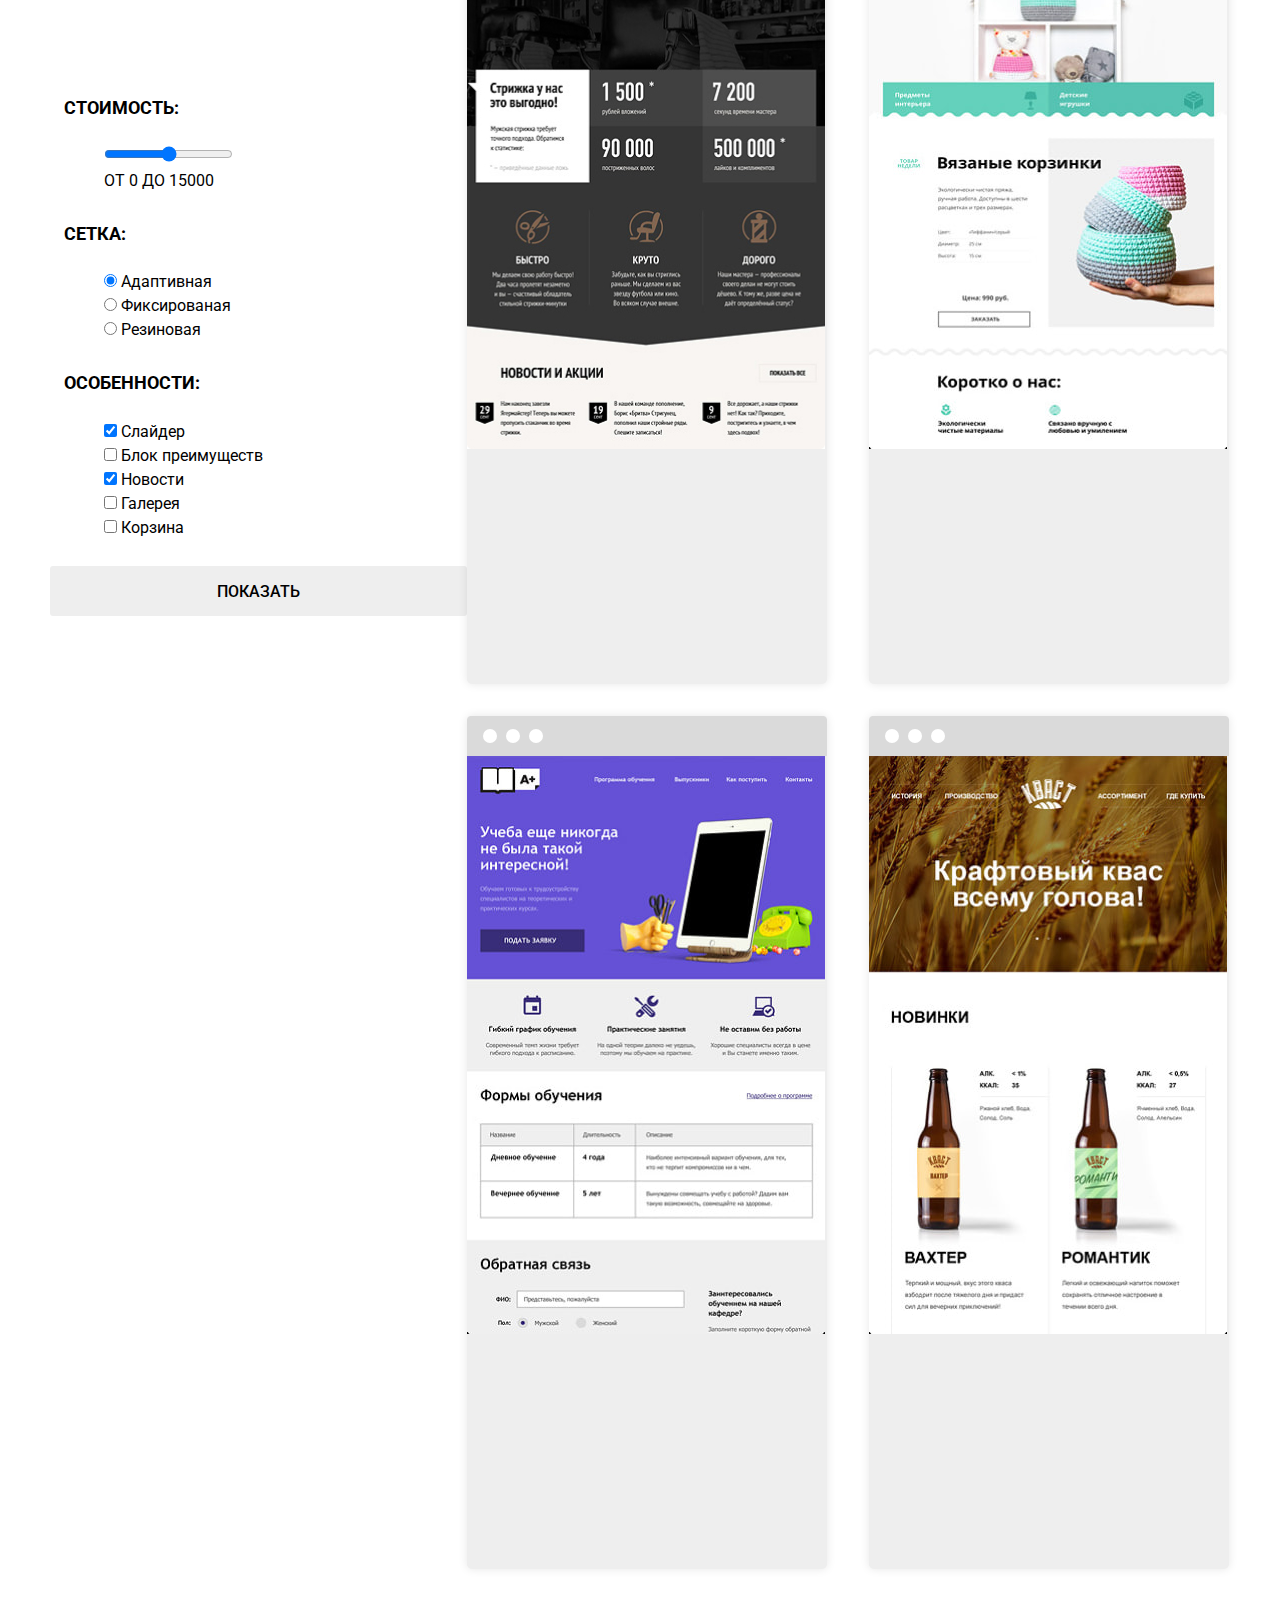
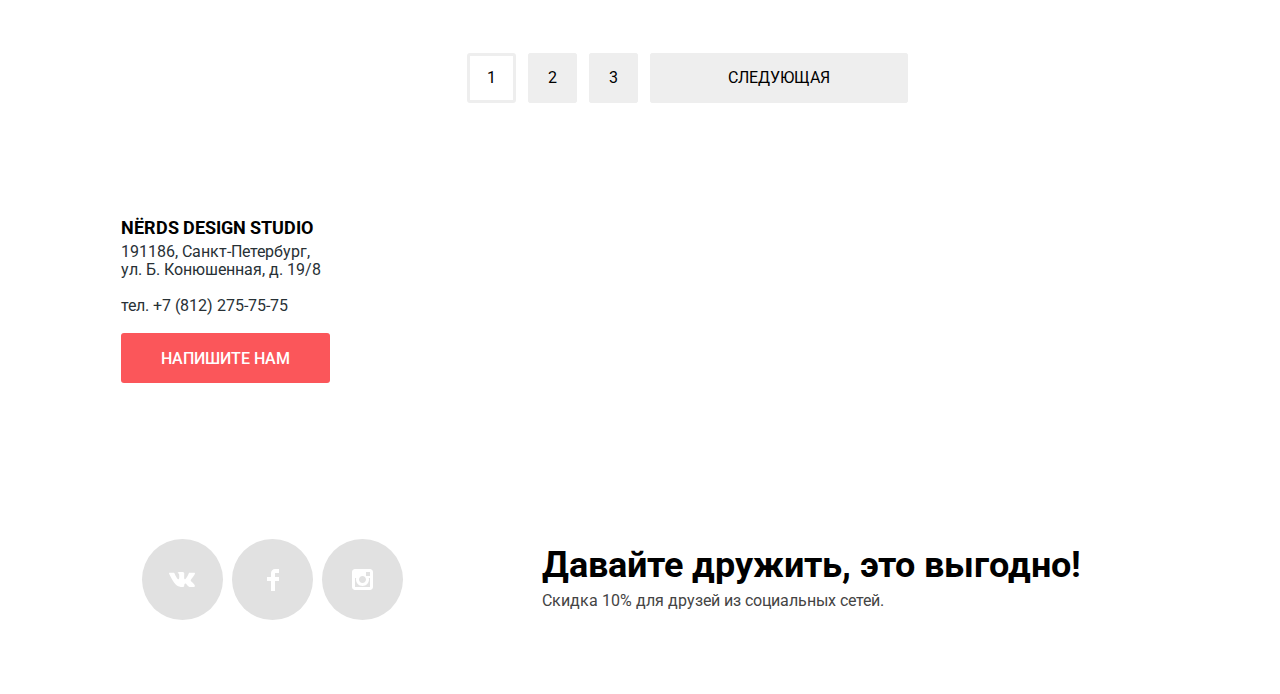
==== commit 5222e7e8: "Merge pull request #8 from DavlatovaN/master" ====
--- a/catalog.html
+++ b/catalog.html
@@ -8,30 +8,33 @@
   <link rel="stylesheet" href="css/style.css">
 </head>
 <body class="page-body">
-<header class="header-main">
+<header class="main-header">
   <nav class="main-navigation">
-    <a class="main-header-logo" href="index.html">
-      <img src="img/nerds-logo.svg" width="160" height="65" alt="Логотип Нёрдс">
-    </a>
     <div class="main-header-bar">
       <div class="main-navigation-wrapper">
-        <ul class="site-navigation">
-          <li><a class="site-navigation-link" href="index.html">Студия</a></li>
-          <li><a class="site-navigation-link" href="#">Клиенты</a></li>
-          <li><a class="site-navigation-link">Магазин</a></li>
-          <li><a class="site-navigation-link" href="#">Контакты</a></li>
-        </ul>
+        <a>
+          <svg role="img" aria-label="Логотип NЁRDS" class="main-logo" width="160" height="66" viewBox="0 0 162 68" fill="none" xmlns="http://www.w3.org/2000/svg">
+            <path fill-rule="evenodd" clip-rule="evenodd" d="M48.031 24.783C51.682 28.757 59.647 25.158 57.062 19.861C55.336 16.305 52.75 17.13 50.904 18.041C47.208 19.82 46.509 23.088 48.031 24.783ZM42.105 22.002C44.481 26.868 37.168 30.173 33.813 26.523C32.415 24.968 33.058 21.963 36.449 20.33C38.146 19.494 40.522 18.734 42.105 22.002ZM157.936 50.374C156.715 50.5332 155.442 50.6425 154.221 50.7474L154.179 50.751V50.807C151.764 68.171 127.991 71.038 127.4 57.406C127.131 51.239 138.993 49.456 150.798 48.318C151.007 42.9112 147.233 44.1234 142.648 45.5959C137.829 47.1437 132.115 48.979 129.19 43.717C124.171 34.692 143.822 25.779 145.918 27.615C152.271 33.1766 149.4 34.2063 144.727 35.8824L144.539 35.95C135.049 39.36 138.748 40.057 140.028 39.676C147.597 37.423 154.394 38.636 154.34 47.993C154.955 47.9419 155.557 47.9025 156.154 47.8634L156.154 47.8634C156.807 47.8207 157.452 47.7784 158.097 47.722C160.403 47.507 160.564 50.157 157.936 50.374ZM150.422 51.13C141.298 52.158 133.409 53.566 134.269 56.485C135.985 62.058 147.846 63.303 150.422 51.13ZM117.79 34.23C116.975 39.88 116.996 45.881 117.678 45.918C118.012 45.937 119.982 45.572 120.617 44.411C121.226 43.2934 121.794 41.7543 122.388 40.141L122.388 40.1409L122.388 40.1409L122.388 40.1408L122.388 40.1407L122.388 40.1406L122.388 40.1405C123.586 36.8907 124.895 33.3397 126.883 32.324C129.725 30.873 118.795 27.279 117.79 34.23ZM28.883 62.666C20.964 68.004 14.664 66.825 16.671 51.818C18.121 40.914 15.723 40.297 13.549 42.376C10.704 45.073 8.921 52.099 8.865 58.788C9.12323 60.3951 9.45828 61.9889 9.869 63.564C10.203 65.194 4.962 66.879 1.895 64.575C0.837 63.79 0 55.865 0 45.131C0 36.307 1.171 30.236 2.23 29.956C10.259 27.765 11.542 31.304 9.813 37.937C9.12537 40.5343 8.65871 43.1851 8.418 45.861C10.091 41.197 12.489 37.376 15.221 35.688C22.637 31.024 28.826 33.215 27.655 42.489C25.648 59.069 25.481 61.316 27.265 60.024C29.496 58.45 30.945 61.262 28.883 62.666ZM41.766 65.142C47.176 65.761 52.807 64.074 54.982 60.59C56.821 57.667 55.316 56.655 53.197 59.015C48.737 64.131 44.109 61.826 42.158 56.655L42.66 56.487C52.082 52.721 57.992 42.493 54.257 36.704C49.126 28.723 33.069 35.86 31.061 47.045C29.221 57.386 34.016 64.299 41.766 65.142ZM41.377 53.172C47.232 49.013 49.183 39.852 47.566 37.267C45.838 34.57 42.492 38.784 41.321 49.013C41.21 50.474 41.21 51.878 41.377 53.172ZM77.125 51.051C79.188 50.376 81.494 48.499 83.091 45.992C83.538 45.289 83.914 44.657 84.43 43.012C84.3675 43.2111 84.3915 43.1204 84.4509 42.8953C84.5588 42.4863 84.7839 41.6335 84.82 41.271C84.82 41.215 84.876 40.932 84.932 40.822C86.157 33.965 81.921 30.086 76.065 33.009C72.776 34.638 68.706 40.822 66.253 47.51C66.866 43.912 67.925 40.484 69.096 37.111C71.103 31.154 67.368 28.119 60.956 29.862C59.896 30.143 57.945 37.955 57.945 46.779C57.945 57.513 58.503 63.695 59.562 64.483C62.628 66.843 68.092 65.101 67.535 63.527C67.3189 62.9291 67.1554 62.3284 66.9926 61.7303L66.977 61.673C66.977 61.504 66.977 61.335 66.922 61.167C65.861 54.196 69.933 44.532 73.278 41.946C74.17 41.215 75.396 41.721 75.564 43.632C72.832 44.981 71.94 47.342 71.94 48.353C71.94 51.107 74.727 51.781 77.125 51.051Z" fill="black"/>
+            <path fill-rule="evenodd" clip-rule="evenodd" d="M113.207 27.161C112.726 29.6539 112.354 32.1666 112.092 34.692C111.033 44.752 111.48 53.688 112.705 57.678C113.431 59.815 116.162 62.624 118.783 59.701C121.626 56.498 124.75 58.352 120.957 62.117C118.617 64.422 114.268 65.995 109.918 65.545C106.795 65.152 104.9 63.13 103.784 60.04C103.34 60.938 102.837 61.725 102.224 62.342C100.105 64.535 97.539 65.772 94.25 65.434C87.613 64.704 83.712 57.511 85.551 47.281C87.503 36.49 96.87 32.556 102.279 35.424C102.391 34.075 102.502 32.725 102.614 31.32C102.642 31.1795 102.655 31.039 102.669 30.8985C102.683 30.758 102.697 30.6175 102.724 30.477C101.079 30.8387 99.424 31.1575 97.762 31.433C73.787 35.423 82.04 15.864 87.894 10.75C94.53 5.017 95.254 8.895 93.191 10.188C89.511 12.548 87.894 26.093 98.432 26.093C100.161 26.093 101.778 25.981 103.394 25.812C106.685 7.49 116.665 -1.391 124.75 1.532C133.726 4.792 132.779 19.067 113.207 27.161ZM102.279 51.554C102.055 48.012 102.055 44.022 102.112 39.918C102.112 39.6576 102.127 39.3974 102.141 39.1449C102.155 38.9068 102.168 38.6754 102.168 38.457C98.822 36.939 95.533 42.11 94.695 49.249C93.749 57.622 97.483 62.062 99.603 60.04C101.22 58.409 102.056 53.237 102.279 51.554ZM126.365 8.389C124.581 5.747 118.058 8.951 114.267 22.721C123.802 18.167 127.593 10.299 126.365 8.389Z" fill="black"/>
+          </svg>
+        </a>
+        <ul class="navigation-list">
+          <li class="navigation-item"><a class="navigation-link" href="#">Студия</a></li>
+          <li class="navigation-item"><a class="navigation-link" href="#">Клиенты</a></li>
+          <li class="navigation-item navigation-item-current"><a class="navigation-link">Магазин</a></li>
+          <li class="navigation-item"><a class="navigation-link" href="#">Контакты</a></li>
+        </ul>
+        <a class="navigation-link cart-link" href="#">Корзина</a>
       </div>
-    </div>
-    <div class="user-navigation">
-      <a class="cart-link" href="#"><img src="img/cart-icon.svg" alt="Корзина">Корзина</a>
     </div>
   </nav>
 </header>
 <!--Главный контент-->
 <main class="page-catalog container ">
-  <div class="catalog-list">
-    <p>Магазин готовых шаблонов</p>
+  <div class="main-title-container">
+    <div class="main-title-wrapper">
+      <h1 class="main-title">Магазин готовых шаблонов</h1>
+    </div>
   </div>
   <div class="catalog-title">
     <section class="sort">
@@ -105,110 +108,145 @@
           </li>
         </ul>
       </fieldset>
-      <button class="button-gray" type="submit">Показать</button>
+      <button class="button filter-button" type="submit" aria-label="Применить фильтры">Показать</button>
     </form>
   </section>
     <!--Блок с фильтрами карточек-->
   <section class="items">
       <ul class="cart-catalog">
         <li class="cart-item">
-          <img src="img/sedona.jpg" width="358" height="578" alt="Седона">
-          <div>
-            <a class="cart-name" href="#">SEDONA</a>
-            <p>Информационный сайт<br>
-              для туристов</p>
-            <a class="button" href="#">9900 р</a>
-          </div>
-        </li>
-        <li class="cart-item">
-          <img src="img/pink.jpg" width="358" height="578" alt="PINK">
-          <a class="cart-name" href="#">Pink App</a>
-        </li>
-        <li class="cart-item">
-          <img src="img/barbershop.jpg" width="358" height="578" alt="Barber Shop">
-          <a class="cart-name" href="#">Barber Shop</a>
-        </li>
-        <li class="cart-item">
-          <img src="img/mishka.jpg" width="358" height="578" alt="Mishka">
-          <a class="cart-name" href="#">Mishka</a>
-        </li>
-        <li class="cart-item">
-          <img src="img/training.jpg" width="358" height="578" alt="A-plus">
-          <a class="cart-name" href="#">A-plus</a>
-        </li>
-        <li class="cart-item">
-          <img src="img/brew.jpg" width="358" height="578" alt="Kvas">
-          <a class="cart-name" href="#">Квас</a>
+          <article>
+            <img src="img/sedona.jpg" width="358" height="578" alt="Седона">
+            <div class="cart-description">
+              <h3 class="cart-title"><a href="#">SEDONA</a></h3>
+              <p class="cart-text">Информационный сайт<br>для туристов</p>
+              <a class="button price-button" href="#">9900 ₽</a>
+            </div>
+          </article>
+        </li>
+        <li class="cart-item">
+          <article>
+            <img src="img/pink.jpg" width="358" height="578" alt="PINK">
+            <div class="cart-description">
+              <h3 class="cart-title"><a href="#">Pink App</a></h3>
+              <p class="cart-text">Продуктовый лендинг приложения для iOS и&nbsp;Android</p>
+              <a class="button price-button" href="#">9900 ₽</a>
+            </div>
+          </article>
+        </li>
+        <li class="cart-item">
+          <article>
+            <img src="img/barbershop.jpg" width="358" height="578" alt="Barber Shop">
+            <div class="cart-description">
+              <h3 class="cart-title"><a href="#">BarberShop</a></h3>
+              <p class="cart-text">Сайт салона красоты.<br>Для мужчин, да.</p>
+              <a class="button price-button" href="#">9900 ₽</a>
+            </div>
+          </article>
+        </li>
+        <li class="cart-item">
+          <article>
+            <img src="img/mishka.jpg" width="358" height="578" alt="Mishka">
+            <div class="cart-description">
+              <h3 class="cart-title"><a href="#">MISHKA</a></h3>
+              <p class="cart-text">Интернет-магазин<br>вязаных игрушек</p>
+              <a class="button price-button" href="#">9900 ₽</a>
+            </div>
+          </article>
+        </li>
+        <li class="cart-item">
+          <article>
+            <img src="img/training.jpg" width="358" height="578" alt="A-plus">
+            <div class="cart-description">
+              <h3 class="cart-title"><a href="#">A-plus</a></h3>
+              <p class="cart-text">Лендинг курсов повышения квалификации</p>
+              <a class="button price-button" href="#">9900 ₽</a>
+            </div>
+          </article>
+        </li>
+        <li class="cart-item">
+          <article>
+            <img src="img/brew.jpg" width="358" height="578" alt="Kvas">
+            <div class="cart-description">
+              <h3 class="cart-title"><a href="#">Kvas</a></h3>
+              <p class="cart-text">Промо-сайт производителя крафтового кваса</p>
+              <a class="button price-button" href="#">9900 ₽</a>
+            </div>
+          </article>
         </li>
       </ul>
-    <ul class="pagination-list">
-      <li class="pagination-item"><a>1</a></li>
-      <li class="pagination-item"><a href="#">2</a></li>
-      <li class="pagination-item pagination-current"><a href="#">3</a></li>
-      <li class="pagination-item"><a href="#">Следующая</a></li>
-    </ul>
+    <div class="pagination">
+      <ul class="pagination-list">
+        <li class="pagination-item"><a class="pagination-link pagination-link-current" href="#">1</a></li>
+        <li class="pagination-item"><a class="pagination-link" href="#">2</a></li>
+        <li class="pagination-item"><a class="pagination-link" href="#">3</a></li>
+        <li class="pagination-item"><a class="pagination-link pagination-next" href="#">Следующая</a></li>
+      </ul>
+    </div>
   </section>
   </div>
   <!--Здесь будет карта-->
 </main>
 
 <footer class="main-footer">
-  <div class="footer-contacts">
-    <section class="contacts">
-      <h2>Как добраться</h2>
-      <p class="contacts-title">NЁRDS DESIGN STUDIO</p>
-      <p class="contacts-tex">
-        191186, Санкт-Петербург,<br>
-        ул. Б. Конюшенная, д. 19/8<br>
-        <br>
-        tel:+(79812)275-75-75
-      </p>
-      <a class="button" href="#">НАПИШИТЕ НАМ</a>
-    </section>
-  </div>
-  <div class="footer-below">
-    <section class="footer-social">
-      <ul>
-        <li>
-          <a class="social-button"><div><img src="img/vk.svg" width="26" height="15" alt="Вконтакте"></div></a>
-        </li>
-        <li>
-          <a  class="social-button"><div><img src="img/fb.svg" width="26" height="15" alt="Фейсбук"></div></a>
-        </li>
-        <li>
-          <a  class="social-button"><div><img src="img/insta.svg" width="26" height="15" alt="Инстраграмм"></div></a>
+  <div class="contacts">
+    <div class="contacts-wrapper">
+      <article class="business-card">
+        <h3 class="visually-hidden">Визитная карточка</h3> <!--скрытый заголовок-->
+        <strong class="business-card-caption">NЁRDS DESIGN STUDIO</strong>
+        <p class="business-card-text">191186, Санкт-Петербург,<br>ул. Б. Конюшенная, д. 19/8</p>
+        <p class="business-card-text"><a class="contacts-phone" href="tel:+78122757575">тел. +7 (812) 275-75-75</a></p>
+        <a class="button feedback-button" href="#">Напишите нам</a>
+      </article>
+    </div>
+
+  </div>
+  <div class="social">
+    <div class="social-wrapper">
+      <div class="text-container">
+        <strong class="social-caption">Давайте дружить, это выгодно!</strong>
+        <p class="social-text">Скидка 10% для друзей из социальных сетей.</p>
+      </div>
+      <ul class="social-list">
+        <li class="social-item">
+          <a class="social-button social-button-vkontakte" href="#">
+            <span class="visually-hidden">Вконтакте</span>
+          </a>
+        </li>
+        <li class="social-item">
+          <a class="social-button social-button-facebook" href="#">
+            <span class="visually-hidden">Facebook</span>
+          </a>
+        </li>
+        <li class="social-item">
+          <a class="social-button social-button-instagram" href="#">
+            <span class="visually-hidden">Instagram</span>
+          </a>
         </li>
       </ul>
-    </section>
-    <section class="footer-slogan">
-      <h2>Давайте дружить, это выгодно!</h2>
-      <p class="footer-item">Скидка 10% для друзей из социальных сетей.</p>
-    </section>
+    </div>
   </div>
 </footer>
 
 <!--Скрытые части-->
-<section class="modal">
-  <h2>Личный кабинет</h2>
-  <p class="modal-description">Напишите нам</p>
-  <form class="login-form" action="blank.html" method="post">
-    <p>
-      <label class="name" for="name-name">Ваше имя:</label>
-      <input id="name-name" type="text" name="name" placeholder="Имя Фамилия" />
-    </p>
-    <p>
-      <label class="email" for="name-email">Ваш email:</label>
-      <input id="name-email" type="email" name="email" placeholder="email@example.com" />
-    </p>
-    <p>
-      <label class="comment" for="comment-comment">Текст письма:
-        <textarea id="comment-comment" name="comment" placeholder="В свободной форме"></textarea>
-      </label>
-    </p>
-    <p>
-      <button class="button" type="submit">Отправить</button>
+<section class="modal modal-feedback">
+  <h2 class="modal-title">Напишите нам</h2>
+  <form class="feedback-form" action="post" name="feedback-form">
+    <div class="modal-half-container">
+      <label class="form-label" for="name-field">Ваше имя:</label>
+      <input class="modal-input" type="text" required id="name-field" name="name" placeholder="Имя Фамилия">
+    </div>
+    <div class="modal-half-container">
+      <label class="form-label" for="email-field">Ваш email:</label>
+      <input class="modal-input" type="email" required id="email-field" name="email" placeholder="email@example.com">
+    </div>
+    <div class="modal-alone-container">
+      <label class="form-label" for="message-field">Текст письма:</label>
+      <textarea class="modal-input" name="message" required id="message-field" cols="62" rows="6" placeholder="В свободной форме"></textarea>
+    </div>
+    <button class="button modal-submit" type="submit">Отправить</button>
+    <button class="modal-close" type="button" aria-label="Закрыть"></button>
   </form>
-  <button class="modal-close" type="button">Закрыть</button>
 </section>
 
 
--- a/css/style.css
+++ b/css/style.css
@@ -24,10 +24,14 @@
    --text-contact-cart:#666666;
    --footer-benefit:#444444;
    --ui-input-border-hover: #B4B9BB;
+   --hover-shadow-color: rgba(0, 1, 1, 0.25);
+   --basic-text-active-color: rgba(0, 0, 0, 0.3);
+   --inner-shadow-color: rgba(0, 1, 1, 0.1);
    --ui-input-border-color: #D7DCDF;
    --transparent: rgba(0, 0, 0, 0);
    --modal-shadow: rgba(0, 0, 0, 0.4);
    /*buttons*/
+   --ui-slider-active-color: #C1C1C1;
    --basic-red:#FB565A;
    --focus-red:#E74246;
    --click-red:#D7373B;
@@ -56,9 +60,10 @@
 
 
  /*Global*/
+
  .page-body {
    min-width: 1160px;
-   font-family: " RT Roboto";
+   font-family: "Roboto", "Arial", sans-serif;
    font-size: 16px;
    line-height: 24px;
    font-weight: 400;
@@ -76,20 +81,39 @@
  }
  li {
    list-style: none;
+
  }
 img{
   max-width: 100%;
   height: auto;
 }
+ .page-body {
+   display: grid;
+   grid-template-rows: min-content 1fr min-content;
+   align-content: start;
+ }
+
  /*buttons*/
- .button,
- .modal-close {
+ .button {
+   display: inline-block;
+   vertical-align: middle;
+   cursor: pointer;
    border: none;
+   box-shadow: none;
+   font-weight: 500;
    font-size: 16px;
    line-height: 18px;
-   font-weight: 500;
+   text-align: center;
+   text-transform: uppercase;
    color: var(--basic-white);
    background-color: var(--basic-red);
+
+   border-radius: 3px;
+
+   padding-top: 17px;
+   padding-bottom: 15px;
+   padding-left: 40px;
+   padding-right: 40px;
  }
  .button-gray{
    background:var(--basic-grey);
@@ -97,10 +121,48 @@
    width: 260px;
    height: 50px;
  }
-
+ .filter-button {
+   width: 100%;
+   border: none;
+
+   background-color: var(--basic-grey);
+   color: var(--heading-color);
+ }
+
+ .filter-button:hover {
+   background-color: var(--focus-grey);
+ }
+
+ .filter-button:active {
+   background-color: var(--click-grey);
+   color: var(--basic-text-active-color)
+ }
+ /*стили поведения при наведении*/
+ .presentation-button {
+   background-color: var( --basic-yellow) ;
+ }
+
+ .presentation-button:hover {
+   background-color: var(--focus-yellow) ;
+ }
+
+ .presentation-button:active {
+   background-color: var(--click-yellow) ;
+ }
  .button-yellow {
    background-color: var(--basic-yellow);
  }
+ .app-button {
+   background-color: var(--basic-green);
+ }
+
+ .app-button:hover {
+   background-color: var( --focus-green);
+ }
+
+ .app-button:active {
+   background-color: var(--click-green);
+ }
  .button-green {
    background-color: var(--basic-green);
  }
@@ -110,28 +172,17 @@
  .social-icon {
    background-color:var(--basic-social-icon);
  }
-
- /*стили поведения при наведении*/
- .button:hover,
- .button:focus {
-   background-color: var(--focus-red);
- }
-
- .button-yellow:hover,
- .button-yellow:focus {
-   background-color: var(--focus-yellow);
- }
- .button-green:hover,
- .button-green:focus {
-   background-color: var(--focus-green);
+ .promo-button {
+   padding-left: 54px;
+   padding-right: 54px;
  }
 
  /*Grid*/
  .page {
+   font-family: "Roboto", "Arial", sans-serif;
    min-width: 1160px;
    margin: 0;
    padding: 0;
-   font-family: "Roboto", "Arial", sans-serif;
    color: var( --heading-color);
  }
  .page-body{
@@ -150,29 +201,17 @@
    clip: rect(0 0 0 0);
    overflow: hidden;
  }
- /* Layout */
- .page {
-   height: 100%;
- }
- .page-body {
-   height: 100%;
-   display: grid;
-   grid-template-rows: min-content 1fr min-content;
-   align-content: start;
- }
  /*  Layout - Main navigation */
  .main-navigation-wrapper {
    display: flex;
+   flex-wrap: wrap;
    width: 1160px;
    align-items: center;
-
    margin: 0 auto;
  }
-
  .main-header {
    margin-bottom: 0;
  }
-
  .navigation-list {
    display: flex;
    margin: 0 auto;
@@ -187,16 +226,7 @@
    margin: 0;
  }
 
- .main-header {
-   height: 129px;
-   margin-bottom: 80px;
-   padding-top: 49px;
-
- }
  /*Main navigation*/
- .main-header {
-   height: 114px;
- }
 
  .main-logo:active path {
    fill: var(--logo-focus);
@@ -209,7 +239,7 @@
    text-transform: uppercase;
    color: var(--heading-color);
    padding-top: 49px;
-   background-color: var(--basic-white);
+   background-color: var(--basic-grey);
 
  }
 
@@ -274,11 +304,73 @@
    color: var(--content-color);
  }
 
- .services-list{
+ /* Layout - Services */
+
+ .services-wrapper {
+   width: 1160px;
+   margin: 0 auto;
+   padding-top: 80px;
+   padding-bottom: 80px;
+ }
+
+ .services-list {
+   display: grid;
+   grid-template-columns: 300px 300px 300px;
+   column-gap: 100px;
+   padding: 0;
+ }
+ /* Services */
+
+ .services {
+   background-color: var(--basic-white);
+ }
+
+ .services-list {
+   list-style: none;
+   padding: 0;
+   margin: 0;
+ }
+
+ .services-title {
+   font-size: 24px;
    line-height: 30px;
- }
- .services-item{
+   color: var(--heading-color);
+   margin-bottom: 16px;
+
+   align-items: center;
+   text-transform: uppercase;
+ }
+
+ .services-text {
    font-weight: 400;
+   font-size: 16px;
+   line-height: 24px;
+   color: var(--text-contact-cart);
+   margin-top: 0;
+   margin-bottom: 33px;
+
+   width: 260px;
+ }
+
+ .services-item::before {
+   display: block;
+   width: 300px;
+   height: 146px;
+ }
+
+ .services-web::before {
+   content: url("../img/computer.png");
+   background-color: var(--basic-red);
+ }
+
+ .services-app::before {
+   content: url("../img/telephone.png");
+   background-color: var(--basic-green);
+ }
+
+ .services-presentation::before {
+   content: url("../img/TV.png");
+   background-color: var(--basic-yellow);
  }
 
  .article-title{
@@ -308,22 +400,54 @@
    line-height: 18px;
    font-weight: 400;
  }
-/*container*/
- .container{
+
+ /* Layout - features */
+ .features{
+
+ }
+ .features-container{
+   position: relative;
+   background:var(--basic-grey);
+ }
+ .promo-wrapper {
+   position: relative;
+   width: 1160px;
    margin: 0 auto;
-   padding: 0 10px;
- }
-
- /*features*/
- .features{
-   margin-bottom:80px;
-
+   padding: 0;
  }
  .features-list{
-   display: grid;
-   margin: 0;
-   padding: 0;
    list-style: none;
+   padding-bottom: 80px;
+ }
+ .slide-current {
+   display: block;
+ }
+ .slide {
+   position: relative;
+   display:;
+ }
+ .features-description-container {
+   position: relative;
+   z-index: 1;
+   padding-top: 78px;
+   width: 560px;
+ }
+ .slide-image {
+   width: 760px;
+   height: 431px;
+   z-index: 0;
+   right: 0;
+   top: 0;
+ }
+ .slider-controls{
+   display: flex;
+   flex-wrap: wrap;
+   position: absolute;
+   bottom: 96px;
+   left: 50%;
+   transform: translateX(-50%);
+   z-index: 0;
+
  }
 
  .services-list{
@@ -333,64 +457,256 @@
    padding: 0;
    column-gap:100px;
  }
-
- /*article*/
+ .slider-button{
+   display: flex;
+   flex-wrap: wrap;
+   justify-content: center;
+   align-items: center;
+   width: 18px;
+   height: 18px;
+   border-radius: 50%;
+   border: none;
+   cursor: pointer;
+   background: var(--basic-white);
+   padding: 0;
+ }
+.slider-button::before{
+  content:"";
+  width: 4px;
+  height: 4px;
+  border: 2px solid var(--transparent);
+  display: block;
+  border-radius: 50%;
+  position: absolute;
+}
+ .slider-button-current::before {
+   border-color:  var(--ui-slider-active-color);
+ }
+
+ .slider-button:not(:last-child) {
+   margin-right: 17px;
+ }
+
+   /*article*/
  .article{
    display: grid;
    grid-template-columns: 1fr 1fr ;
 
  }
-
- .partners-list{
+ /* Clients */
+
+ .clients {
+   background-color: var(--basic-white);
+   margin-bottom: 78px;
+ }
+ .clients-list {
+   display: flex;
+   flex-wrap: wrap;
+   justify-content: space-around;
+   align-items: center;
+   padding: 20px 0 0;
+   margin: 0;
+ }
+ .clients::before,
+ .clients::after {
+   content: "";
+   position: relative;
+   display: block;
+   width: 1158px;
+   height: 2px;
+   background-color: var(--basic-grey);
+   left: 50%;
+   transform: translateX(-50%);
+ }
+
+ .clients-list {
+   list-style: none;
+ }
+
+ .clients-item img {
+   opacity: 0.2;
+ }
+
+ .clients-item img:hover {
+   opacity: 1;
+ }
+
+ .clients-item img:active{
+   opacity: 0.1;
+ }
+
+ .clients-list li:not(:last-child)::after {
+   content: "";
+   width: 2px;
+   height: 52px;
+   background-color: var(--basic-grey);
+   position: absolute;
+   display: block;
+   right: 0px;
+   top: 50%;
+   transform: translateY(-50%);
+ }
+
+ /* main-footer*/
+ /* Contacts*/
+
+ .contacts {
+   background-image:;
+   background-size: cover;
+   background-position: center center;
+   background-repeat: no-repeat;
+ }
+
+ .business-card {
+   position: relative;
+   z-index: 1;
+   width: 319px;
+   height: 308px;
+   box-sizing: border-box;
+   padding: 50px;
+   padding-bottom: 47px;
+   background-color: var(--basic-white);
+ }
+
+ .business-card-caption {
+   font-weight: 700;
+   font-size: 18px;
+   line-height: 30px;
+   text-transform: uppercase;
+   color: var(--heading-color);
+   margin-bottom: 22px;
+ }
+
+ .business-card-text,
+ .contacts-phone {
+   font-size: 16px;
+   line-height: 18px;
+   color: var(--content-color);
+   margin: 0;
+ }
+
+ .business-card-text {
+   margin-bottom: 18px;
+ }
+
+ .iframe-map {
+   position: absolute;
+   top: 0;
+
+   border: none;
+   width: 100%;
+ }
+
+ /* Social */
+ .contacts-wrapper, .social-wrapper {
+   width: 1160px;
+   margin: 0 auto;}
+
+ .social {
+   background-color: var(--basic-white);
+ }
+ .social-wrapper{
    display: grid;
-   grid-template-columns: 1fr 1fr 1fr 1fr;
+   grid-template-columns: min-content 1fr;
+   column-gap: 139px;
+   padding-top: 68px;
+   padding-left: 142px;
+
+   padding-bottom: 68px;
+
+ }
+ .text-container {
+   grid-column: 2;
+   grid-row: 1;
+   padding-top: 8px;
+ }
+
+ .social-caption {
+   font-weight: 700;
+   font-size: 36px;
+   line-height: 36px;
+   color: var(--heading-color);
+ }
+
+ .social-text {
+   font-size: 16px;
+   line-height: 18px;
+   color: var(--footer-benefit);
+   margin-top: 8px;
+ }
+
+ .social-list {
+   list-style: none;
+   display: flex;
    margin: 0;
    padding: 0;
-   column-gap:95px;
- }
- /* main-footer*/
- .main-footer{
-   padding:68px 0;
-   margin-top: 68px;
- }
- .footer-contacts{
-   display: grid;
-   grid-template-columns: 1fr;
- }
-
-.footer-below{
-  display: grid;
-  grid-template-columns: 1fr 2fr;
-}
-.footer-social{
-  width: 261px;
-}
-.footer-slogan{
-  width: 660px;
-  justify-self: center;
-}
- .contacts-title {
-   font-size: 18px;
-   line-height: 30px;
- }
- .contacts-text {
-   font-size: 16px;
-   line-height: 18px;
-   font-weight: 400;
- }
- .footer-slogan{
-   font-size: 36px;
-   line-height: 36px;
- }
- .footer-item{
-   font-size: 16px;
-   line-height: 22px;
-   font-weight: 400;
+ }
+
+ .social-item {
+   width: 81px;
+   height: 81px;
+   border-radius: 50%;
+   background-color: var(--basic-social-icon);
+
+   margin-right: 9px;
+ }
+
+ .social-item:last-child {
+   margin-right: 0;
+ }
+
+
+ .social-item:hover {
+   background-color: var(--basic-red);
+ }
+
+ .social-item:active {
+   background-color: var(--click-red);
+   box-shadow: inset 0px 3px 0px var(--inner-shadow-color);
+ }
+
+ .social-button {
+   background-repeat: no-repeat;
+   background-position: 50% 50%;
+   display: block;
+   width: 100%;
+   height: 100%;
+ }
+ .social-button-vkontakte {
+   background-image: url("../img/vk.svg");
+ }
+
+ .social-button-facebook {
+   background-image: url("../img/fb.svg");
+ }
+
+ .social-button-instagram {
+   background-image: url("../img/insta.svg");
+ }
+
+ .social-item:active .social-button {
+   opacity: 0.3;
  }
 
     /*CATALOG*/
 
  /*container*/
+ .main-title-container{
+   width:100%;
+   height: 355px;
+   background:var(--basic-grey)
+ }
+ .main-title {
+   font-weight: 500;
+   font-size: 55px;
+   line-height: 55px;
+   text-align: center;
+   margin: 87px;
+   padding: 0;
+   font-family: "Roboto", "Arial", sans-serif;
+   font-style: normal;
+ }
+
  .page-catalog{
    display: grid;
    grid-template-columns: 1fr;
@@ -398,8 +714,9 @@
  }
  .catalog-list{
    display: flex;
+   flex-wrap: wrap;
    align-items: center;
-   font-family: Roboto;
+   font-family: "Roboto", "Arial", sans-serif;
    font-style: normal;
    font-weight: 500;
    font-size: 55px;
@@ -408,6 +725,7 @@
 
  .catalog-title{
    display: flex;
+   flex-wrap: wrap;
    align-items: center;
    text-transform: uppercase;
 
@@ -416,7 +734,7 @@
    display: flex;
  }
 .sort-list{
-  font-family: Roboto;
+  font-family: "Roboto", "Arial", sans-serif;
   font-style: normal;
   font-weight: bold;
   font-size: 18px;
@@ -424,6 +742,7 @@
 }
 .field-type{
   display: flex;
+  flex-wrap: wrap;
 }
 
 .field-item{
@@ -446,9 +765,10 @@
  }
  .sidebar-list{
    display: flex;
+   flex-wrap: wrap;
    align-items: center;
    text-transform: uppercase;
-   font-family: Roboto;
+   font-family: "Roboto", "Arial", sans-serif;
    font-style: normal;
    font-weight: bold;
    font-size: 18px;
@@ -470,6 +790,9 @@
    margin: 0;
  }
 .cart-catalog{
+  list-style: none;
+  padding: 0;
+  margin: 0;
   display: flex;
   flex-wrap: wrap;
 }
@@ -481,24 +804,155 @@
    margin-right: 42px;
    font-size: 16px;
    line-height: 18px;
+   border-radius: 5px;
+   position: relative;
    color: var(--text-contact-cart);
    background-color: var(--basic-grey);
    box-shadow: 0 0 10px rgba(0,0,0,0.1);
  }
-
- .cart-name {
-   font-weight: 700;
+ .cart-item:hover {
+   box-shadow: 0px 6px 15px var(--hover-shadow-color);
+ }
+ .cart-item::before {
+   content: "";
+   position: relative;
+   display: block;
+   background-color: var(--catalog-cart-head);
+   width: 360px;
+   height: 40px;
+   border-radius: 4px 4px 0px 0px;
+   opacity: 0.12;
+ }
+
+ .cart-item::after {
+   content: "";
+   position: absolute;
+   display: block;
+   top: 13px;
+   left: 16px;
+   width: 14px;
+   height: 14px;
+   border-radius: 50%;
+   background-color: var(--basic-white);
+   box-shadow: 23px 0px 0px var(--basic-white), 46px 0px 0px var(--basic-white);
+ }
+ .cart-item:hover::before {
+   opacity: 1;
+ }
+ .cart-item:hover .cart-description,
+ .cart-description:focus,
+ .cart-title a:focus{
+   opacity: 1;
+ }
+ .cart-description{
+   background-color: var(--basic-grey)
+
+ }
+ .cart-description{
+ display: flex;
+   flex-wrap: wrap;
+ flex-direction: column;
+ align-items: center;
+ opacity: 0;
+ text-align: center;
+ min-height: 231px;
+ padding: 26px 52px 44px;
+ box-sizing: border-box;
+ z-index: 2;
+ bottom: 0;
+ left: 0;
+ right: 0;
+ }
+ .cart-title{
+   margin: 0;
+   margin-bottom: 10px;
+ }
+ .cart-title a:hover,
+ .cart-title a:focus{
+   color:var(--focus-red);
+ }
+ .cart-title a{
+   color: var(--heading-color);
    font-size: 18px;
    line-height: 30px;
-   color: var(--heading-color);
- }
- .pagination-list {
-   display: flex;
-   flex-wrap: wrap;
-   font-weight: 500;
+   text-transform: uppercase;
+ }
+ .cart-text{
    font-size: 16px;
    line-height: 18px;
+   color:var(--text-contact-cart);
+   margin: 0;
+   padding-bottom: 32px;
+ }
+ .price-button {
+   width: 200px;
+   padding-left: 0;
+   padding-right: 0;
+
+   margin-top: auto;
+ }
+ /*Pagination*/
+
+ .pagination {
+   padding-top: 52px;
+   padding-bottom: 60px;
+ }
+
+ .pagination-list {
+   display: flex;
+   flex-wrap: wrap;
+ }
+ .pagination-list {
+   list-style: none;
+   padding: 0;
+   margin: 0;
+ }
+
+ .pagination-item {
+   margin-right: 12px;
+ }
+
+ .pagination-list .pagination-item:last-child {
+   margin-right: 0;
+ }
+ .pagination-link {
+   display: inline-block;
+
+   vertical-align: middle;
+
+   font-size: 16px;
+   line-height: 18px;
+   text-transform: uppercase;
    color: var(--heading-color);
+
+   background-color: var(--basic-grey);
+   box-shadow: inset 0 0 0 3px var(--basic-grey);
+   border-radius: 3px;
+
+   padding-top: 16px;
+   padding-bottom: 16px;
+   padding-left: 20px;
+   padding-right: 20px;
+ }
+
+ .pagination-link:hover {
+   background-color: var(--focus-grey);
+   box-shadow: none;
+ }
+
+ .pagination-link:active {
+   background-color: var(--focus-grey);
+   color: var(--basic-text-active-color);
+   box-shadow: inset 0px 3px 0px var(--inner-shadow-color);
+ }
+
+ .pagination-link-current {
+   background-color: var(--transparent);
+ }
+
+ .pagination-next {
+   padding-left: 78px;
+   padding-right: 78px;
  }
  /*стили повидения каталога*/
  .grid-list:hover,
@@ -515,12 +969,9 @@
  .pagination-list:hover {
    background-color: var(--focus-grey);
  }
-
-
  /* Modal */
-
  .modal {
-   display: none;
+   display:none;
    position: fixed;
    left: 0;
    right: 0;
@@ -556,12 +1007,14 @@
 
  .modal-half-container {
    display: flex;
+   flex-wrap: wrap;
    flex-direction: row;
    flex-wrap: wrap;
  }
 
  .modal-alone-container {
    display: flex;
+   flex-wrap: wrap;
    flex-direction: row;
    flex-wrap: wrap;
    width: 760px;
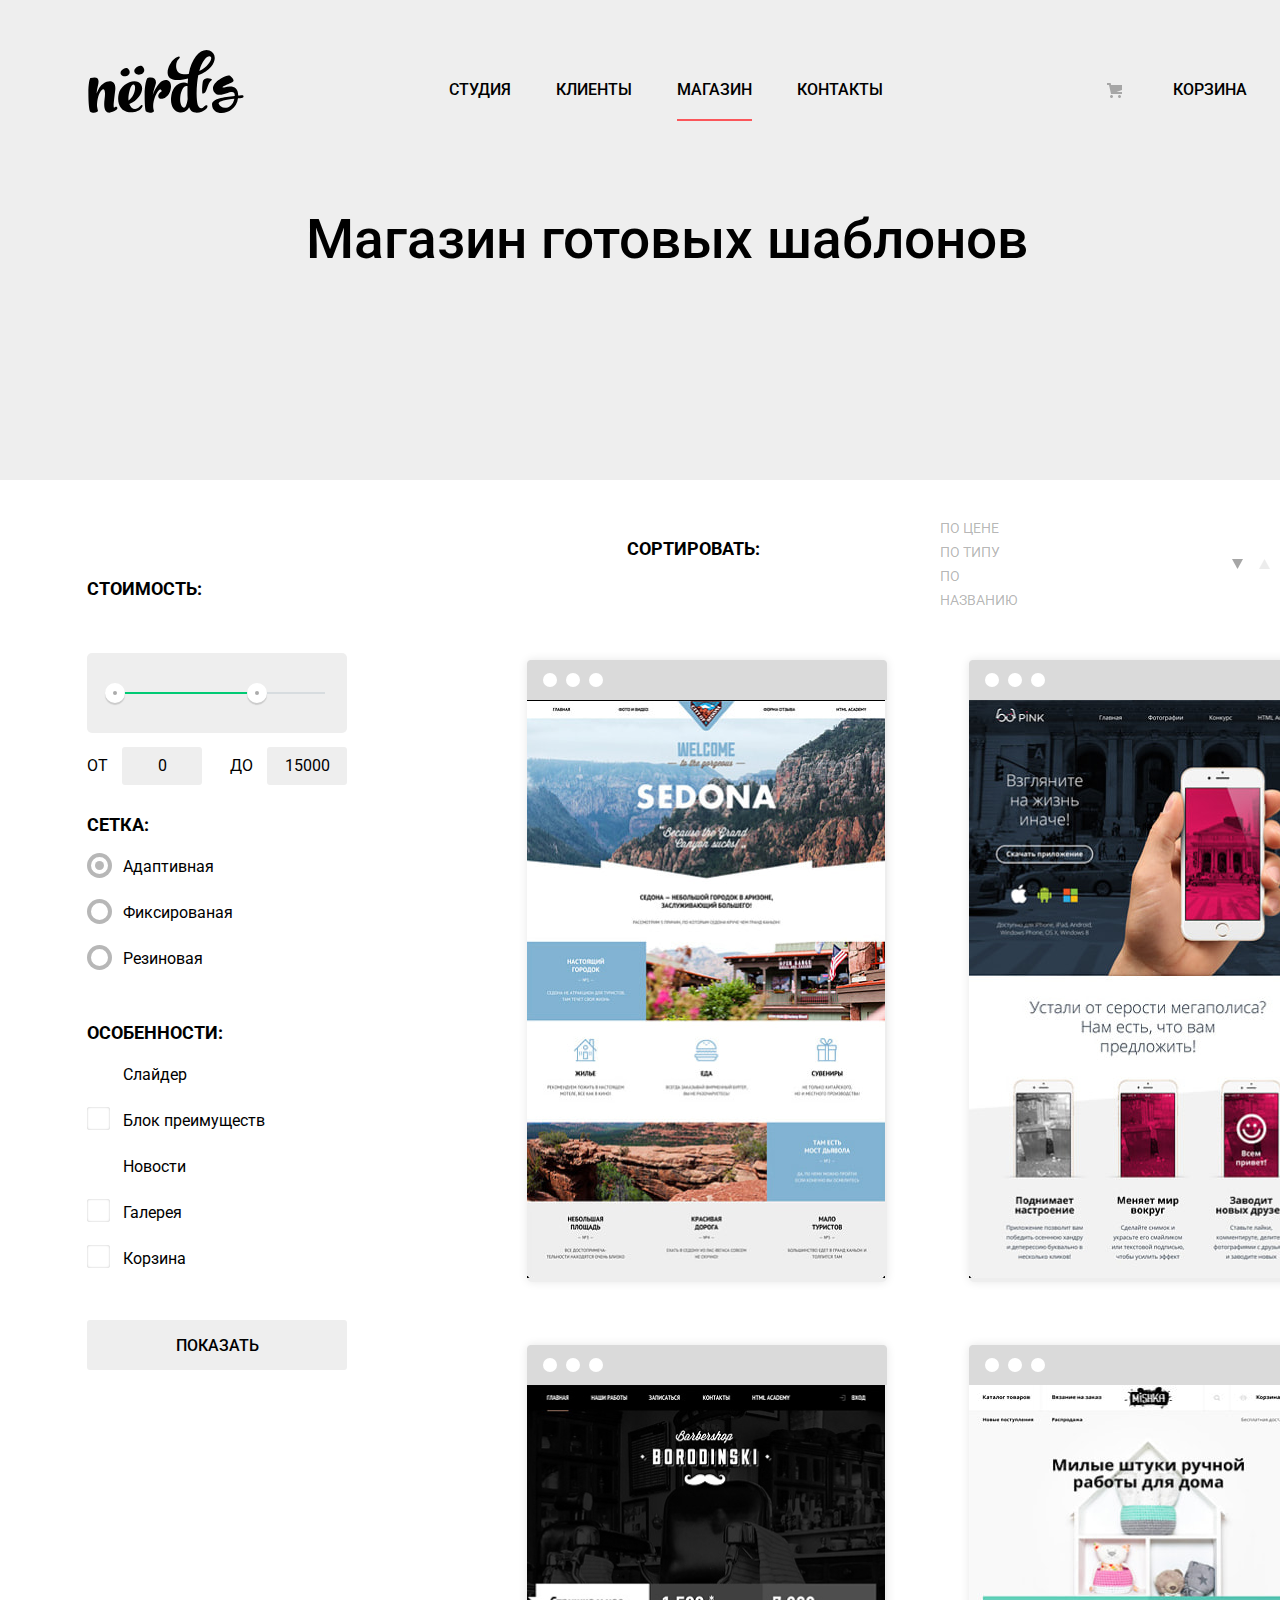
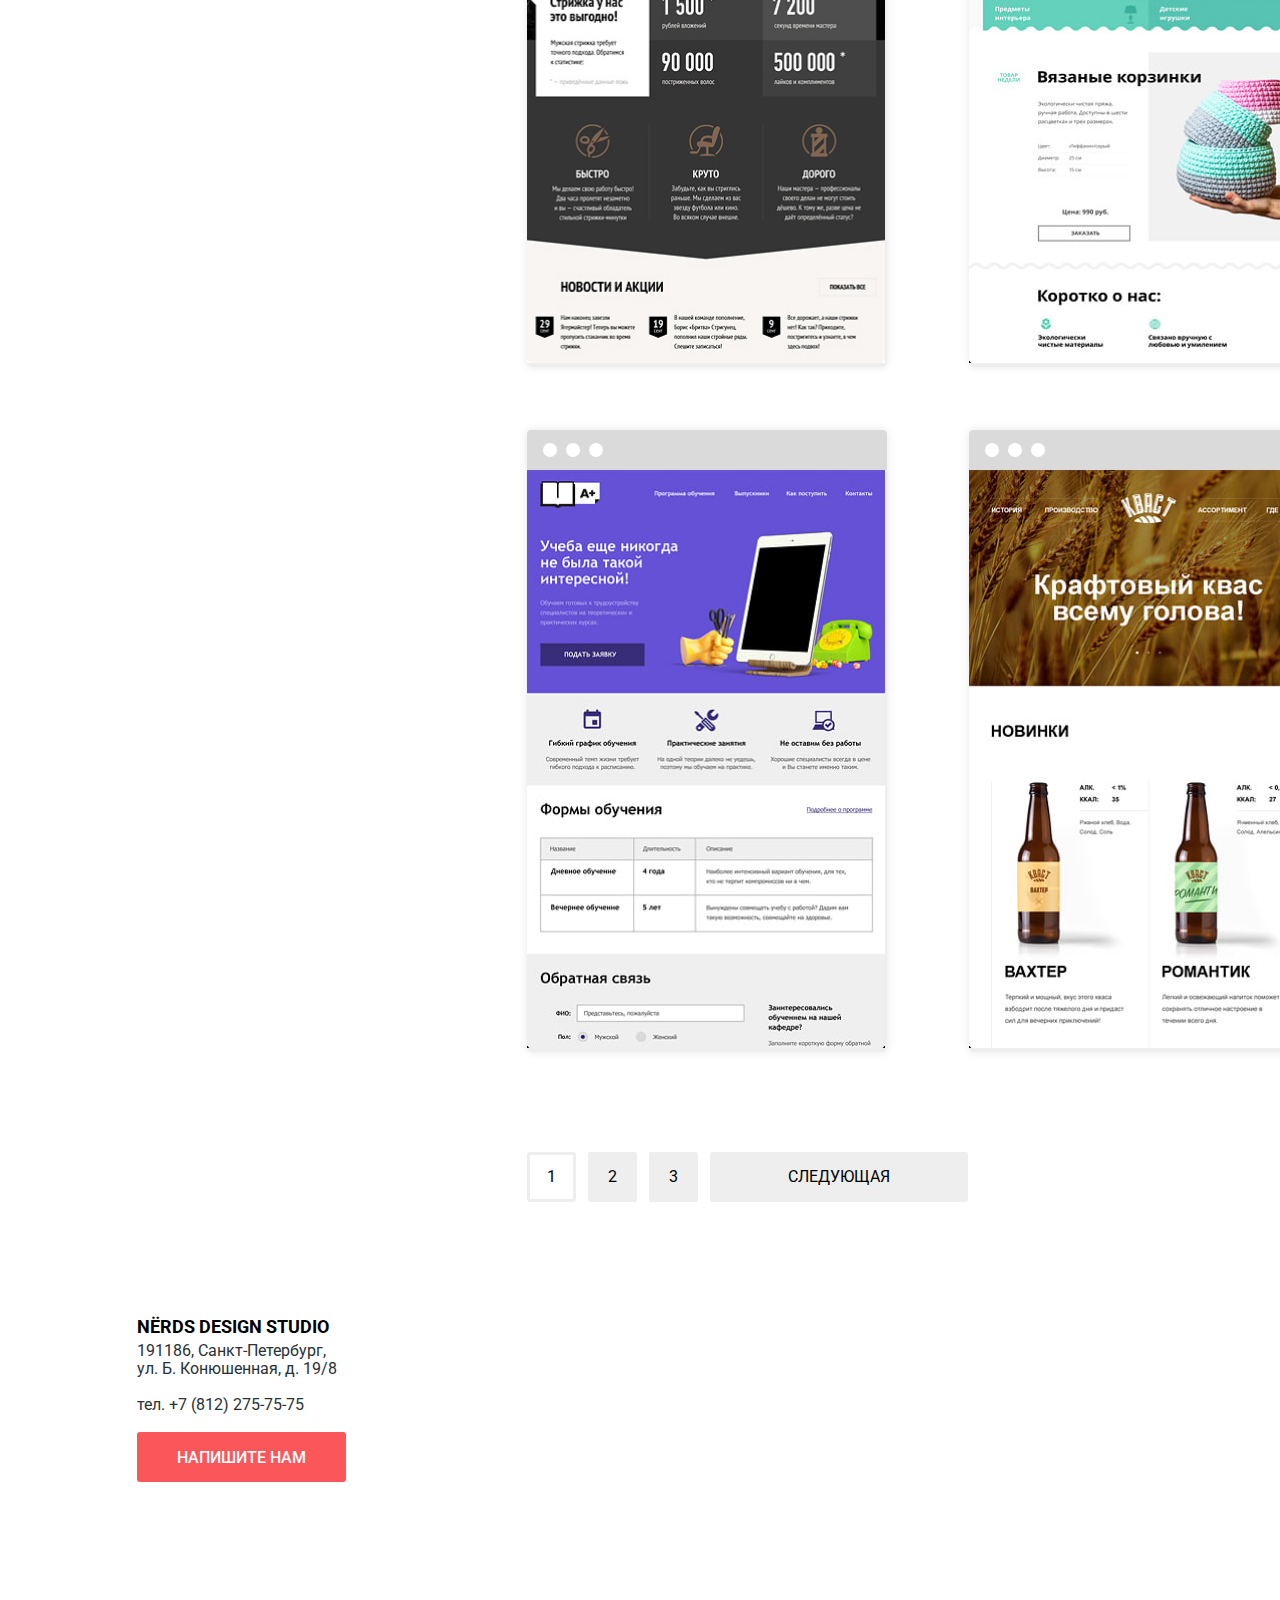
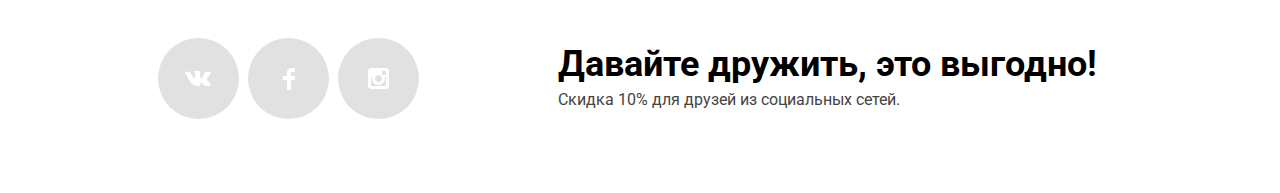
==== commit bfbc0967: "2" ====
--- a/catalog.html
+++ b/catalog.html
@@ -2,8 +2,8 @@
 <html lang="en">
 <head>
   <meta charset="utf-8">
-  <title>HTML Academy: Нёрдс</title>
-  <link href="https://fonts.googleapis.com/css2?family=Roboto:wght@400;700&display=swap" rel="stylesheet">
+  <title>NЁRDS DESIGN STUDIO</title>
+  <link href="https://fonts.googleapis.com/css2?family=Roboto:ital,wght@0,400;0,500;0,700;1,400;1,500;1,700&display=swap" rel="stylesheet">
   <link rel="stylesheet" href="css/normalize.css">
   <link rel="stylesheet" href="css/style.css">
 </head>
@@ -36,75 +36,97 @@
       <h1 class="main-title">Магазин готовых шаблонов</h1>
     </div>
   </div>
-  <div class="catalog-title">
-    <section class="sort">
-        <p class="sort-list">Сортировать:</p>
-        <ul class="field-type">
-          <li class="field-item field-current"><a href="#">По цене</a></li>
-          <li class="field-item"><a href="#">По типу</a></li>
-          <li class="field-item"><a href="#">По названию</a></li>
-        </ul>
-        <ul class="field-direct">
-          <li class="direct direct-curent"><a href="#"></a></li>
-          <li class="direct"><a href="#"></a></li>
-        </ul>
-    </section>
-  </div>
+    <h2 class="visually-hidden">Шаблоны</h2>
+    <div class="sort-container">
+        <h3 class="sort-list">Сортировать:</h3>
+        <ul class="sort-type">
+          <li class="field-item">
+            <a class="field-link field-link- active" href="#">По цене</a>
+          </li>
+          <li class="field-item">
+            <a class="field-link " href="#">По типу</a>
+          </li>
+          <li class="field-item">
+            <a class="field-link" href="#">По названию</a>
+          </li>
+        </ul>
+      <div class="sort-range">
+        <a class="sort-button sort-button-active" href="#">
+          <div class="visually-hidden">По убыванию</div>
+          <svg width="11" height="10" viewBox="0 0 11 10" fill="none" xmlns="http://www.w3.org/2000/svg">
+            <path class="sort-icon" d="M5.5 10L0 0H11" fill="#A6A6A6"/>
+          </svg>
+        </a>
+        <a class="sort-button" href="#">
+          <div class="visually-hidden">По возрастанию</div>
+          <svg width="11" height="10" viewBox="0 0 11 10" fill="none" xmlns="http://www.w3.org/2000/svg">
+            <path class="sort-icon" d="M5.5 0L0 10H11L5.5 0Z" fill="#A6A6A6"/>
+          </svg>
+        </a>
+      </div>
+    </div>
   <div class="index-columns">
   <section class="sidebar">
-    <form method="get" action="index.html">
-      <fieldset class="sidebar-price">
-        <legend class="sidebar-list">Стоимость:</legend>
-        <ul>
-          <li>
-            <input class="sidebar-item" type="range" min="1" max="15000" step="500" value="7500">
-          </li>
-            <li class="sidebar-widget">
-              <a href="blank.html">ОТ 0</a>
-              <a href="blank.html">ДО 15000</a>
-            </li>
-        </ul>
+    <form class="filters" method="get" action="https://echo.htmlacademy.ru/">
+      <fieldset class=" sidebar-fieldset sidebar-price">
+          <legend class="sidebar-legend">Стоимость:</legend>
+        <div class="range-filter">
+          <div class="range-controls">
+            <div class="scale">
+              <div class="bar" style="width: 70%;"></div>
+            </div>
+          <div class="toggle toggle-min" tabindex="0" style="left:0px"></div>
+          <div class="toggle toggle-max" tabindex="0" style="left:160px"></div>
+          </div>
+          <div class="price-controls">
+            <label class="min-price">
+              от <input type="text" name="min-price" value="0">
+            </label>
+            <label class="max-price">
+              до <input type="text" name="max-price" value="15000">
+            </label>
+          </div>
+        </div>
       </fieldset>
-      <fieldset class="sidebar-grid">
-        <legend class="sidebar-list">Сетка:</legend>
-        <ul>
-          <li>
-            <input type="radio" name="grid" value="Адаптивная" id="filter-adaptive" checked>
-            <label for="filter-adaptive">Адаптивная</label>
-          </li>
-          <li>
-            <input type="radio" name="grid" value="Фиксированая" id="filter-Fixed">
-            <label for="filter-Fixed">Фиксированая</label>
-          </li>
-          <li>
-            <input type="radio" name="grid" value="Резиновая" id="filter-Rubber-band">
-            <label for="filter-Rubber-band">Резиновая</label>
+      <fieldset class="  sidebar-fieldset sidebar-grid">
+        <legend class="sidebar-legend">Сетка:</legend>
+        <ul class="sidebar-list">
+          <li class="sidebar-option sidebar-radio" >
+            <input class="visually-hidden sidebar-input-radio" type="radio" name="layout-filter" value="Адаптивная" id="layout-filter-adaptive" checked="checked">
+            <label for="layout-filter-adaptive">Адаптивная</label>
+          </li>
+          <li  class="sidebar-option sidebar-radio">
+            <input class="visually-hidden sidebar-input-radio" type="radio" name="layout-filter" value="Фиксированая" id="layout-filter-fix">
+            <label for="layout-filter-fix">Фиксированая</label>
+          </li>
+          <li  class="sidebar-option sidebar-radio">
+            <input class="visually-hidden sidebar-input-radio"  type="radio" name="layout-filter" value="Резиновая" id="layout-filter-rubber">
+            <label for="layout-filter-rubber">Резиновая</label>
           </li>
         </ul>
       </fieldset>
-
-      <fieldset class="sidebar-features">
-        <legend class="sidebar-list">Особенности:</legend>
-        <ul>
-          <li>
-            <input type="checkbox" name="Слайдер" id="filter-Слайдер" checked>
-            <label for="filter-Слайдер">Слайдер</label>
-          </li>
-          <li>
-            <input type="checkbox" name="Блок преимуществ" id="filter-Блок преимуществ">
-            <label for="filter-Блок преимуществ">Блок преимуществ</label>
-          </li>
-          <li>
-            <input type="checkbox" name="Новости" id="filter-Новости" checked>
-            <label for="filter-Новости">Новости</label>
-          </li>
-          <li>
-            <input type="checkbox" name="Галерея" id="filter-Галерея">
-            <label for="filter-Галерея">Галерея</label>
-          </li>
-          <li>
-            <input type="checkbox" name="Корзина" id="filter-Корзина">
-            <label for="filter-Корзина">Корзина</label>
+      <fieldset class=" sidebar-fieldset sidebar-features">
+        <legend class="sidebar-legend">Особенности:</legend>
+        <ul class="sidebar-list">
+          <li class="sidebar-option sidebar-checkbox">
+            <input class="visually-hidden sidebar-input-checkbox" type="checkbox" name="checkbox-slider" id="checkbox-features-slider" checked="checked">
+            <label for="checkbox-features-slider">Слайдер</label>
+          </li>
+          <li class="sidebar-option sidebar-checkbox">
+            <input class="visually-hidden sidebar-input-checkbox" type="checkbox" name="checkbox-features" id="checkbox-features-block" value="Блок преимуществ">
+            <label for="checkbox-features-block">Блок преимуществ</label>
+          </li>
+          <li class="sidebar-option sidebar-checkbox">
+            <input  class="visually-hidden sidebar-input-checkbox" type="checkbox" name="checkbox-news" id="checkbox-features-news"  value="Новости" checked="checked">
+            <label for="checkbox-features-news">Новости</label>
+          </li>
+          <li class="sidebar-option sidebar-checkbox">
+            <input  class="visually-hidden sidebar-input-checkbox" type="checkbox" name="checkbox-gallery" id="checkbox-features-gallery" value="Галерея">
+            <label for="checkbox-features-gallery">Галерея</label>
+          </li>
+          <li class="sidebar-option sidebar-checkbox">
+            <input class="visually-hidden sidebar-input-checkbox" type="checkbox" name="checkbox-cart" id="checkbox-features-cart" value="Корзина">
+            <label for=checkbox-features-cart>Корзина</label>
           </li>
         </ul>
       </fieldset>
@@ -187,7 +209,6 @@
   </div>
   <!--Здесь будет карта-->
 </main>
-
 <footer class="main-footer">
   <div class="contacts">
     <div class="contacts-wrapper">
@@ -228,6 +249,7 @@
   </div>
 </footer>
 
+
 <!--Скрытые части-->
 <section class="modal modal-feedback">
   <h2 class="modal-title">Напишите нам</h2>
--- a/css/style.css
+++ b/css/style.css
@@ -1,13 +1,13 @@
  /*Fonts*/
  @font-face {
-   font-family: "PT Roboto";
+   font-family: "Roboto", "Arial", sans-serif;;
    src: url("../fonts/roboto.woff2");format("woff2")
         url("../fonts/roboto.woff");format("woff")
    font-weight:400;
    font-style: normal;
  }
  @font-face {
-   font-family: "PT Roboto";
+   font-family: "Roboto", "Arial", sans-serif;;
    src: url("../fonts/robotobold.woff2");format("woff2")
         url("../fonts/robotobold.woff");format("woff")
    font-weight:700;
@@ -23,12 +23,16 @@
    --basic-white:#FFFFFF;
    --text-contact-cart:#666666;
    --footer-benefit:#444444;
+   --range-toggle-dot: #ABABAB;
    --ui-input-border-hover: #B4B9BB;
    --hover-shadow-color: rgba(0, 1, 1, 0.25);
+   --basic-text-hover-color: rgba(0, 0, 0, 0.6);
    --basic-text-active-color: rgba(0, 0, 0, 0.3);
    --inner-shadow-color: rgba(0, 1, 1, 0.1);
    --ui-input-border-color: #D7DCDF;
    --transparent: rgba(0, 0, 0, 0);
+   --range-active-color: #231F20;
+   --toggle-shadow: rgba(0, 0, 0, 0.15);
    --modal-shadow: rgba(0, 0, 0, 0.4);
    /*buttons*/
    --ui-slider-active-color: #C1C1C1;
@@ -58,9 +62,7 @@
    --catalog-cart-head:#4D4D4D;
  }
 
-
  /*Global*/
-
  .page-body {
    min-width: 1160px;
    font-family: "Roboto", "Arial", sans-serif;
@@ -122,11 +124,13 @@
    height: 50px;
  }
  .filter-button {
-   width: 100%;
+   width:260px;
+   height: 50px;
    border: none;
-
+   border-radius: 3px;
    background-color: var(--basic-grey);
    color: var(--heading-color);
+
  }
 
  .filter-button:hover {
@@ -176,8 +180,32 @@
    padding-left: 54px;
    padding-right: 54px;
  }
-
- /*Grid*/
+ .promo-button:hover{
+   background:var(--focus-red);
+
+ }
+ .promo-button:active{
+   background:var(--click-red);
+ }
+ .site-button:hover{
+   background:var(--focus-red);
+ }
+ .site-button:active{
+   background:var(--click-red);
+ }
+ .feedback-button:hover{
+   background:var(--focus-red);
+ }
+ .feedback-button:active{
+   background:var(--click-red);
+ }
+ .price-button:hover{
+   background:var(--focus-red);
+ }
+ .price-button:active{
+   background:var(--click-red);
+ }
+   /*Grid*/
  .page {
    font-family: "Roboto", "Arial", sans-serif;
    min-width: 1160px;
@@ -299,8 +327,15 @@
    font-size: 55px;
    line-height: 55px;
    font-weight: 500;
+   margin-top: 0;
+   margin-bottom: 26px;
+   color: var(--heading-color);
  }
  .list-description {
+   font-weight: 400;
+   font-size: 16px;
+   line-height: 24px;
+   margin-bottom: 39px;
    color: var(--content-color);
  }
 
@@ -388,9 +423,7 @@
  .orders-list {
    font-weight: 400;
  }
- .orders-item {
-   list-style: circle;
- }
+
  .accuracy-percent {
    font-size: 45px;
    line-height: 64px;
@@ -402,9 +435,6 @@
  }
 
  /* Layout - features */
- .features{
-
- }
  .features-container{
    position: relative;
    background:var(--basic-grey);
@@ -412,6 +442,7 @@
  .promo-wrapper {
    position: relative;
    width: 1160px;
+   height: 350px;
    margin: 0 auto;
    padding: 0;
  }
@@ -419,13 +450,13 @@
    list-style: none;
    padding-bottom: 80px;
  }
+ .slide {
+   display: none;
+ }
  .slide-current {
    display: block;
  }
- .slide {
-   position: relative;
-   display:;
- }
+
  .features-description-container {
    position: relative;
    z-index: 1;
@@ -433,6 +464,7 @@
    width: 560px;
  }
  .slide-image {
+   position: absolute;
    width: 760px;
    height: 431px;
    z-index: 0;
@@ -449,7 +481,6 @@
    z-index: 0;
 
  }
-
  .services-list{
    display: grid;
    grid-template-columns: 1fr 1fr 1fr;
@@ -482,19 +513,114 @@
  .slider-button-current::before {
    border-color:  var(--ui-slider-active-color);
  }
-
  .slider-button:not(:last-child) {
    margin-right: 17px;
  }
-
-   /*article*/
+ /*Article*/
  .article{
-   display: grid;
-   grid-template-columns: 1fr 1fr ;
-
- }
+   background-color: var(--basic-white)
+ }
+.article-wrapper{
+  display: grid;
+  grid-template-columns: 1fr 360px;
+  column-gap: 140px;
+  width: 1160px;
+  padding-top: 39px;
+  padding-bottom: 46px;
+  margin: 0px auto;
+}
+.article-title{
+  font-weight: 500;
+  font-size: 45px;
+  line-height: 45px;
+  padding: 0;
+  margin: 0;
+  margin-bottom: 33px;
+  color: var(--heading-color);
+}
+.article-item{
+  margin-bottom: 41px;
+  font-size: 16px;
+  line-height: 24px;
+  color: var(--content-color);
+}
+ .article-caption,
+ .accuracy{
+   font-size: 16px;
+   line-height: 24px;
+   color: var(--content-color);
+   text-transform: uppercase;
+ }
+
+.article-caption{
+  margin-bottom: 11px;
+}
+ .orders-list{
+   list-style: none;
+   margin: 0;
+   padding: 0;
+   font-size: 16px;
+   line-height: 48px;
+   color: var(--content-color);
+ }
+ .orders-item::before{
+   position: relative;
+   content: "";
+   display: inline-block;
+   width: 25px;
+   height: 2px;
+   background:var(--basic-red);
+   margin-right: 10px;
+   top: -5px;
+ }
+.accuracy{
+  display: block;
+  text-align: center;
+  font-weight: 700;
+}
+.accuracy::before{
+  display: block;
+  content: url("../img/nerds-illustration.svg");
+  width: 360px;
+  height: 208px;
+  margin-bottom: 38px;
+}
+.accuracy-list{
+  list-style: none;
+  margin-top: 32px;
+}
+.accuracy-list{
+  display: flex;
+  justify-content: space-between;
+  padding: 0px;
+}
+
+.accuracy-item{
+  font-weight: 700;
+  font-size: 45px;
+  line-height: 64px;
+}
+.accuracytext{
+  font-weight: 700;
+  font-size: 26px;
+  line-height: 40px;
+}
+.accuracy-text{
+  font-size: 16px;
+  line-height: 18px;
+  margin-top: 10px;
+  color: var(--content-color);
+}
+
  /* Clients */
 
+.clients-wrapper{
+  column-gap: 140px;
+  width: 1160px;
+  padding-top: 39px;
+  padding-bottom: 46px;
+  margin: 0px auto;
+}
  .clients {
    background-color: var(--basic-white);
    margin-bottom: 78px;
@@ -524,15 +650,12 @@
  }
 
  .clients-item img {
-   opacity: 0.2;
- }
-
- .clients-item img:hover {
-   opacity: 1;
- }
-
- .clients-item img:active{
-   opacity: 0.1;
+   opacity:;
+ }
+
+ .clients-item img:hover,
+ .clients-item img:focus{
+   opacity:1;
  }
 
  .clients-list li:not(:last-child)::after {
@@ -697,6 +820,7 @@
    background:var(--basic-grey)
  }
  .main-title {
+   min-width: 1160px;
    font-weight: 500;
    font-size: 55px;
    line-height: 55px;
@@ -712,76 +836,262 @@
    grid-template-columns: 1fr;
    column-gap: 100px;
  }
- .catalog-list{
+
+ .sort-container{
+   column-gap: 140px;
+   width: 1160px;
+   padding-top: 36px;
+   padding-bottom:32px;
+   margin: 0px auto;
    display: flex;
-   flex-wrap: wrap;
-   align-items: center;
-   font-family: "Roboto", "Arial", sans-serif;
-   font-style: normal;
-   font-weight: 500;
-   font-size: 55px;
-   line-height: 55px;
- }
-
- .catalog-title{
-   display: flex;
-   flex-wrap: wrap;
-   align-items: center;
-   text-transform: uppercase;
-
- }
- .sort{
-   display: flex;
+
  }
 .sort-list{
-  font-family: "Roboto", "Arial", sans-serif;
-  font-style: normal;
-  font-weight: bold;
+  flex-grow: 1;
+  margin-right: 40px;
+  margin-left: 540px;
   font-size: 18px;
   line-height: 30px;
-}
-.field-type{
+  text-transform: uppercase;
+  font-weight: 700;
+}
+
+.sort-type{
   display: flex;
   flex-wrap: wrap;
+  margin: auto 33px auto 0px;
+  list-style: none;
+  padding: 0;
 }
 
 .field-item{
-  mix-blend-mode: normal;
-  opacity: 0.3;
+  margin-right: 25px;
+
+}
+.field-link{
+  text-decoration: none;
   text-transform: uppercase;
-  font-style: normal;
-  font-weight: normal;
   font-size: 14px;
   line-height: 18px;
-
-}
+  color: var(--basic-text-active-color);
+}
+.field-link:hover{
+  color: var(--basic-text-hover-color);
+}
+ .field-link:active{
+   color:var(--heading-color);
+ }
+ .sort-range{
+   display: flex;
+   position: relative;
+   right: -8px;
+   margin: auto 0px;
+ }
+ .sort-button{
+   display: flex;
+   width: 11px;
+   height: 10px;
+   padding: 8px;
+   cursor: pointer;
+   border: none;
+   border-radius: 0;
+   background-color: transparent;
+   opacity: 0.2;
+ }
+ .sort-button:hover{
+   opacity: 1;
+ }
+ .sort-button-active{
+   opacity: 1;
+   color:var(--range-active-color);
+ }
+ .sort-button-active .sort-icon,
+ .sort-button:active .sort-icon {
+   color:var(--range-active-color);
+ }
  .index-columns{
    display: grid;
-   grid-template-columns: 1fr 2fr;
-   align-items: center;
+   grid-template-columns: 260px 1fr;
+   column-gap: 140px;
+   width: 1160px;
+   margin: 0px auto;
+ }
+
+.range-filter{
+  width: 260px;
+  margin-top: 34px;
+}
+.range-controls{
+  position: relative;
+  height: 41px;
+  background-color: var(--basic-grey);
+  margin-bottom: 14px;
+  padding-top: 39px;
+  padding-left: 22px;
+  padding-right: 22px;
+  border-radius: 5px;
+}
+
+ .range-controls .scale{
+   height: 2px;
+   background-color: var(--ui-input-border-color);
+ }
+ .range-controls .bar{
+   height: 2px;
+   width: 100%;
+   background-color: var(--basic-green);
+ }
+ .range-controls .toggle{
+   position: absolute;
+   top: 30px;
+   width: 4px;
+   height: 4px;
    padding: 0;
-   margin-left: 50px;
-
- }
- .sidebar-list{
+   border: 8px solid var(--basic-white);
+   background-color: var(--range-toggle-dot);
+   border-radius: 50%;
+   box-shadow: 0px 2px 1px var( --toggle-shadow);
+   cursor: pointer;
+   border-radius: 50%;
+ }
+ .range-controls .toggle-min{
+   left: 0;
+   margin-left: 18px;
+ }
+ .range-controls .toggle-max{
+   right: 0;
+   margin-right: 18px;
+ }
+ .price-controls label{
+   text-transform: uppercase;
+   font-size: 16px;
+ }
+ .price-controls{
    display: flex;
-   flex-wrap: wrap;
-   align-items: center;
-   text-transform: uppercase;
-   font-family: "Roboto", "Arial", sans-serif;
-   font-style: normal;
-   font-weight: bold;
+   justify-content: space-between;
+ }
+ .price-controls input {
+   width: 60px;
+   padding: 10px;
+   margin-left: 10px;
+   text-align: center;
+   color: var(   --heading-color);
+   border: none;
+   border-radius: 3px;
+   background: var(   --basic-grey);
+   font-family: inherit;
+   font-size: inherit;
+ }
+ .sidebar{
+   margin-top: -70px;
+ }
+ .sidebar-fieldset{
+   border-width: 0px;
+   border-style: initial;
+   border-color: initial;
+   border-image: initial;
+   padding: 0px;
+   margin: 0px 0px 25px;
+ }
+ .sidebar-features{
+   margin-bottom: 27px;
+ }
+ .sidebar-legend{
    font-size: 18px;
    line-height: 30px;
- }
- .sidebar-price{
-   border: none;
-}
- .sidebar-features{
-   border: none;
- }
- .sidebar-grid{
-   border: none;
+   text-transform: uppercase;
+   font-weight: 700;
+   margin-bottom: 15px;
+ }
+ .sidebar-list{
+   list-style: none;
+   padding: 0px;
+   margin: 0px;
+ }
+ .sidebar-option{
+   margin-bottom: 22px;
+}
+ .sidebar-option label{
+   padding-left: 36px;
+   position: relative;
+   display: block;
+   cursor: pointer;
+   user-select: none;
+
+ }
+ .sidebar-option label::before,
+ .sidebar-option label::after{
+opacity: 0.4;
+ }
+ .sidebar-option:hover label::before,
+ .sidebar-option:hover label::after {
+   opacity: 1;
+ }
+ .sidebar-option :disabled label::before,
+ .sidebar-option:disabled label::after {
+   opacity: 0.1;
+ }
+ .sidebar-input-checkbox+ label::after {
+   visibility: visible;
+ }
+ .sidebar-input-checkbox+ label::before{
+   content: "";
+   position: absolute;
+   left: 0px;
+   top: -2px;
+   width: 23px;
+   height: 23px;
+   border-radius: 3px;
+   background-image: url("../img/checkbox.svg");
+   box-shadow: inset 0 0 2px var(--catalog-cart-head);
+ }
+ .sidebar-input-checkbox:checked + label::before{
+   box-shadow: none;
+
+ }
+ .sidebar-input-checkbox+ label::after{
+   visibility: hidden;
+   content: "";
+   position: absolute;
+   left: 5px;
+   width: 21px;
+   height: 18px;
+   background-image: url("../img/ctr.svg");
+ }
+ .sidebar-input-checkbox:checked + label::after{
+   visibility: visible;
+ }
+ .sidebar-input-checkbox:focus + label::after,
+ .sidebar-input-checkbox:focus + label::before,
+ .sidebar-input-radio:focus + label::after,
+ .sidebar-input-radio:focus + label::before{
+   opacity: 1;
+ }
+
+ .sidebar-input-radio + label::before{
+   content: "";
+   position: absolute;
+   left: 0px;
+   top: -2px;
+   width: 25px;
+   height: 25px;
+   border-radius: 50%;
+   box-shadow: inset 0 0 0 4px var( --catalog-cart-head);
+
+ }
+ .sidebar-input-radio + label::after{
+   visibility: hidden;
+   content: "";
+   position: absolute;
+   top: 6px;
+   left: 8px;
+   width: 9px;
+   height: 9px;
+   border-radius: 50%;
+   background-color: var(--catalog-cart-head)
+ }
+ .sidebar-input-radio:checked+label::after{
+   visibility: visible;
  }
 
  .cart-item-image{
@@ -790,13 +1100,13 @@
    margin: 0;
  }
 .cart-catalog{
-  list-style: none;
-  padding: 0;
-  margin: 0;
-  display: flex;
-  flex-wrap: wrap;
+  display: grid;
+  grid-template-columns: 1fr 1fr;
+  column-gap: 40px;
+  row-gap: 31px;
 }
  .cart-item {
+   position: relative;
    width: 360px;
    min-height: 398px;
    font-weight: 400;
@@ -853,7 +1163,7 @@
    flex-wrap: wrap;
  flex-direction: column;
  align-items: center;
- opacity: 0;
+ opacity:0 ;
  text-align: center;
  min-height: 231px;
  padding: 26px 52px 44px;
@@ -862,6 +1172,8 @@
  bottom: 0;
  left: 0;
  right: 0;
+   position: absolute;
+
  }
  .cart-title{
    margin: 0;
@@ -894,6 +1206,7 @@
  /*Pagination*/
 
  .pagination {
+  margin-left: 40px;
    padding-top: 52px;
    padding-bottom: 60px;
  }
@@ -901,6 +1214,7 @@
  .pagination-list {
    display: flex;
    flex-wrap: wrap;
+
  }
  .pagination-list {
    list-style: none;
@@ -966,9 +1280,7 @@
  .cart-name:hover {
    color: var(--basic-red);
  }
- .pagination-list:hover {
-   background-color: var(--focus-grey);
- }
+
  /* Modal */
  .modal {
    display:none;
@@ -978,9 +1290,7 @@
    top: 50%;
    transform: translateY(-50%);
    z-index: 99;
-
    margin: auto;
-
    background-color: var(--basic-white);
    box-shadow: 0px 20px 40px var(--modal-shadow);
  }
@@ -1121,6 +1431,11 @@
    min-width: 259px;
    margin-right: auto;
  }
-
-
-
+ .modal-submit:hover {
+   background-color: var(--focus-red);
+ }
+ .modal-submit:active {
+   background-color:var(--click-red);
+
+ }
+
